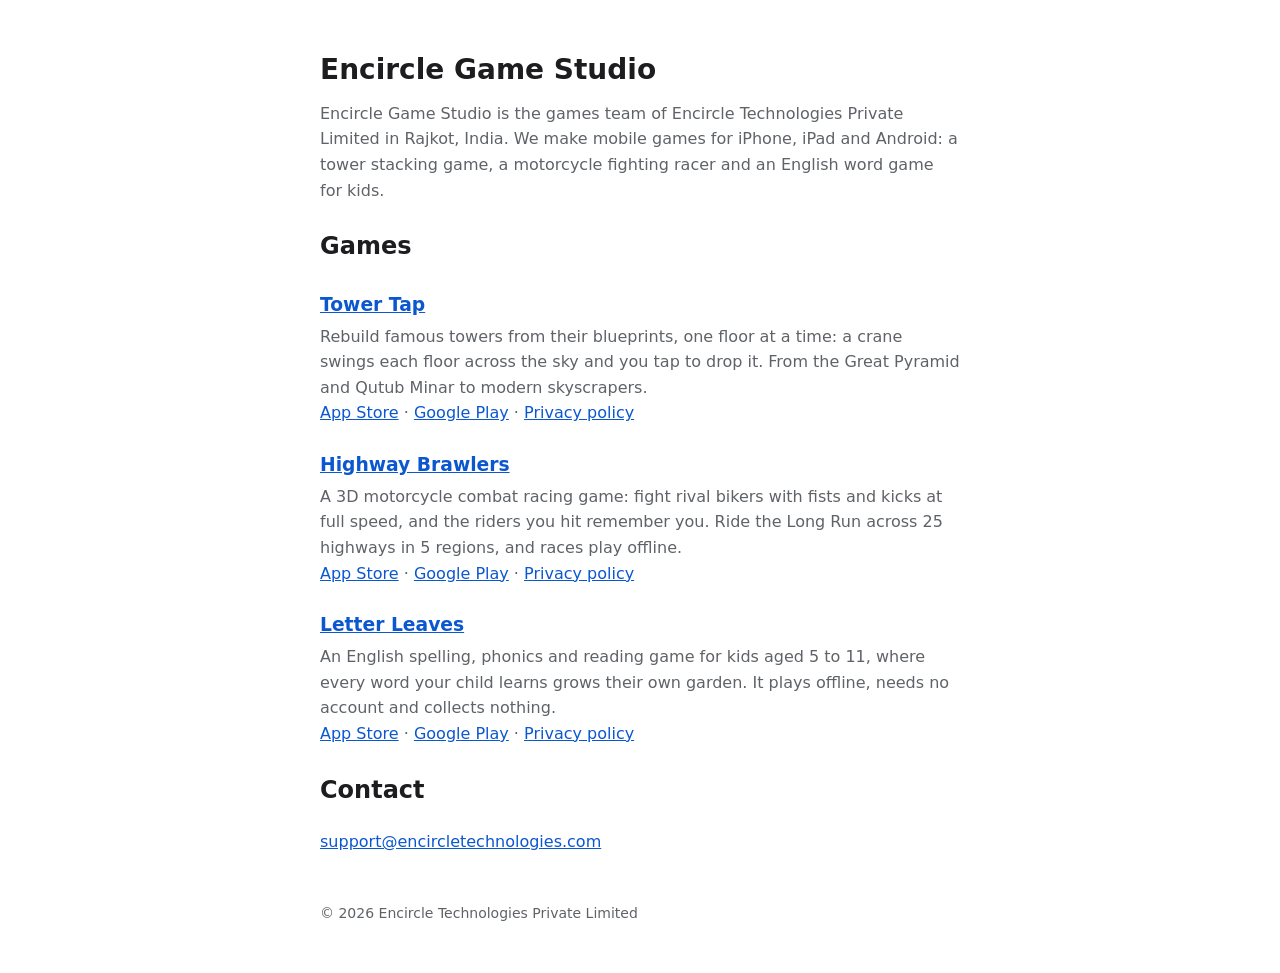
==== index.html @ a99759ad "Home page lists all three games; add robots.txt and sitemap.xml Google listed no pages from this sit" ====
<!doctype html>
<html lang="en">
<head>
<meta charset="utf-8">
<meta name="viewport" content="width=device-width, initial-scale=1">
<title>Encircle Game Studio: Tower Tap, Highway Brawlers</title>
<meta name="description" content="Encircle Technologies, Rajkot, India, makes mobile games for iPhone, iPad and Android: Tower Tap, Highway Brawlers and the kids word game Letter Leaves.">
<link rel="canonical" href="https://encircle-game-studio.github.io/">
<style>
  :root { --bg:#ffffff; --fg:#1d1d1f; --muted:#5f6368; --link:#0b57d0; }
  @media (prefers-color-scheme: dark) { :root { --bg:#121212; --fg:#f1f1f1; --muted:#a0a0a0; --link:#8ab4f8; } }
  body { margin:0; background:var(--bg); color:var(--fg); font:16px/1.6 system-ui,-apple-system,Segoe UI,Roboto,sans-serif; }
  main { max-width:640px; margin:0 auto; padding:48px 16px; }
  h1 { font-size:28px; margin:0 0 8px; }
  h3 { margin:24px 0 4px; }
  p { color:var(--muted); margin:0 0 24px; }
  a { color:var(--link); }
  ul { padding-left:20px; }
  footer { margin-top:48px; font-size:14px; color:var(--muted); }
</style>
</head>
<body>
<main>
  <h1>Encircle Game Studio</h1>
  <p>Encircle Game Studio is the games team of Encircle Technologies Private Limited in Rajkot, India. We make mobile games for iPhone, iPad and Android: a tower stacking game, a motorcycle fighting racer and an English word game for kids.</p>
  <h2>Games</h2>
  <h3><a href="towertap/">Tower Tap</a></h3>
  <p>Rebuild famous towers from their blueprints, one floor at a time: a crane swings each floor across the sky and you tap to drop it. From the Great Pyramid and Qutub Minar to modern skyscrapers.<br>
  <a href="https://apps.apple.com/app/id6822339744">App Store</a> · <a href="https://play.google.com/store/apps/details?id=com.encircletechnologies.towertap">Google Play</a> · <a href="towertap/privacy.html">Privacy policy</a></p>
  <h3><a href="highwaybrawlers/">Highway Brawlers</a></h3>
  <p>A 3D motorcycle combat racing game: fight rival bikers with fists and kicks at full speed, and the riders you hit remember you. Ride the Long Run across 25 highways in 5 regions, and races play offline.<br>
  <a href="https://apps.apple.com/app/id6826563490">App Store</a> · <a href="https://play.google.com/store/apps/details?id=com.encircletechnologies.highwaybrawlers">Google Play</a> · <a href="highwaybrawlers/privacy.html">Privacy policy</a></p>
  <h3><a href="letterleaves/">Letter Leaves</a></h3>
  <p>An English spelling, phonics and reading game for kids aged 5 to 11, where every word your child learns grows their own garden. It plays offline, needs no account and collects nothing.<br>
  <a href="https://apps.apple.com/app/id6826751732">App Store</a> · <a href="https://play.google.com/store/apps/details?id=com.encircletechnologies.letterleaves">Google Play</a> · <a href="letterleaves/privacy.html">Privacy policy</a></p>
  <h2>Contact</h2>
  <p><a href="mailto:support@encircletechnologies.com">support@encircletechnologies.com</a></p>
  <footer>&copy; 2026 Encircle Technologies Private Limited</footer>
</main>
</body>
</html>
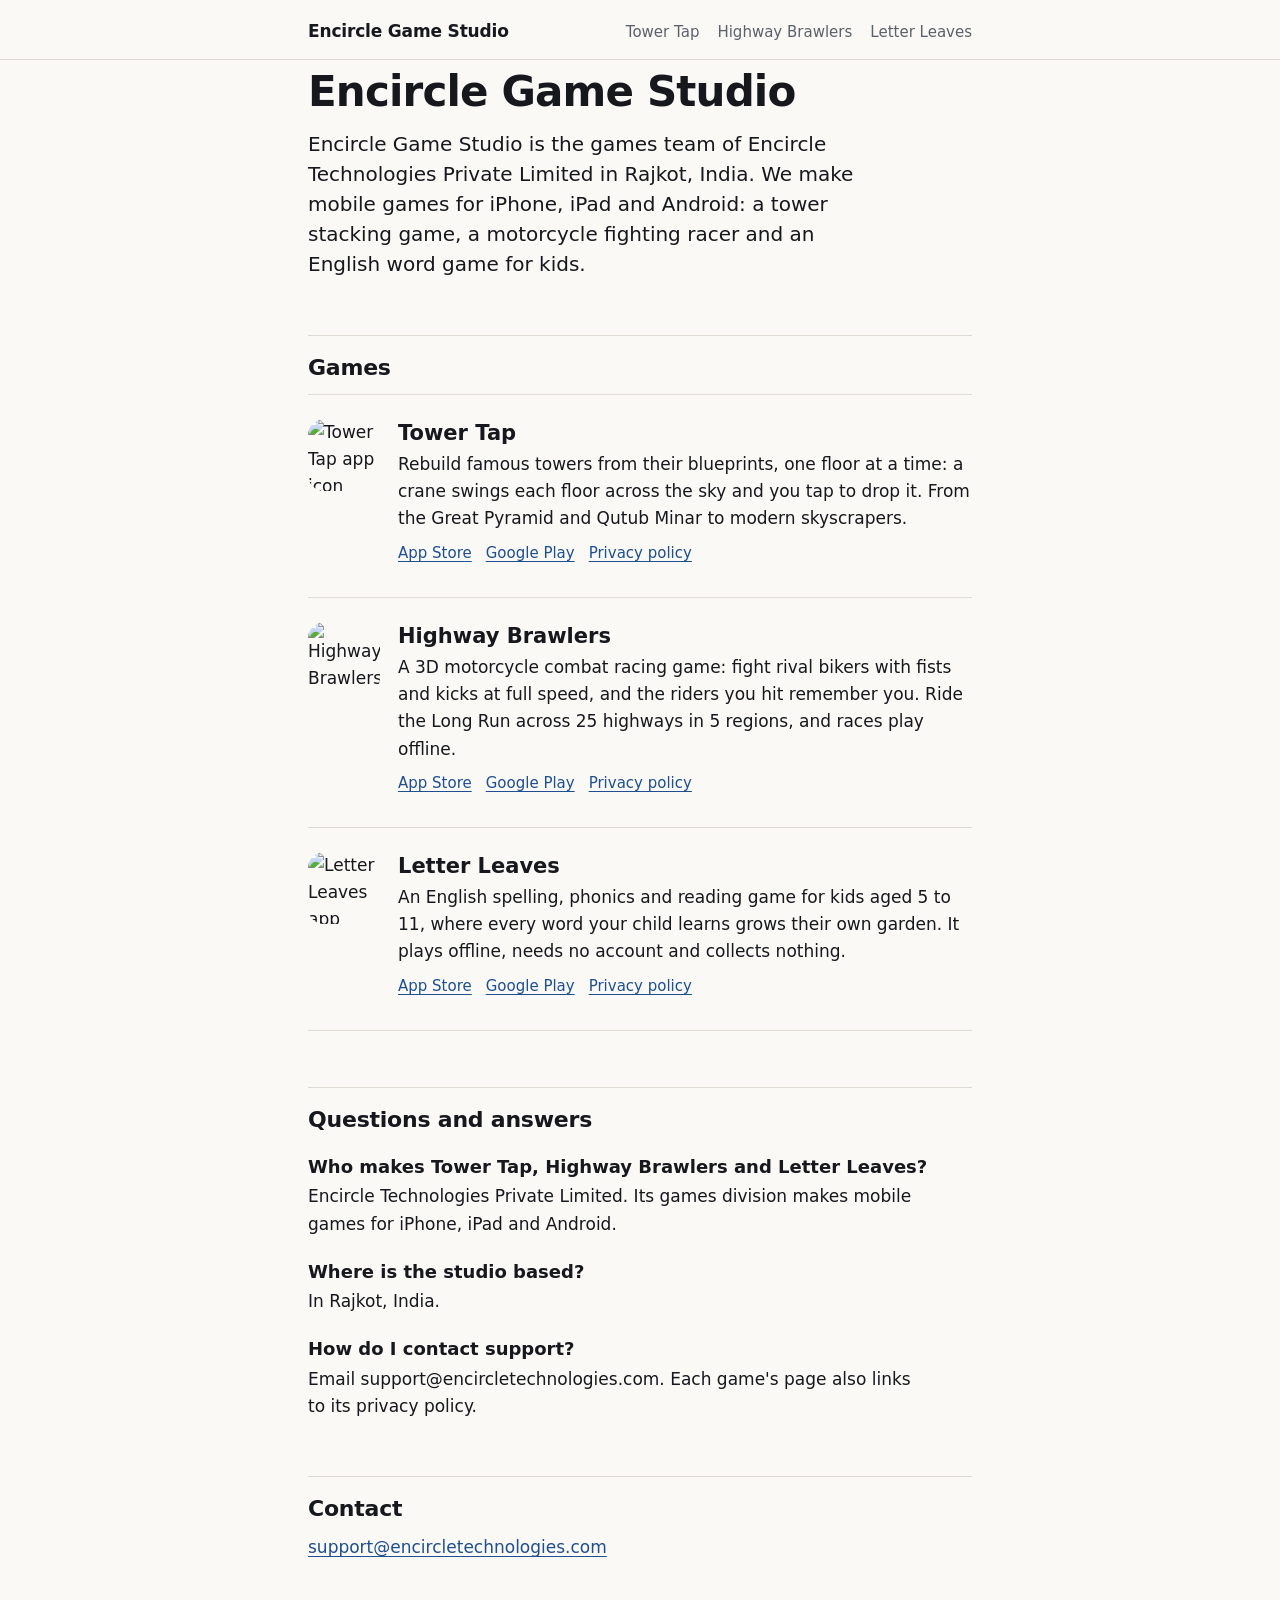
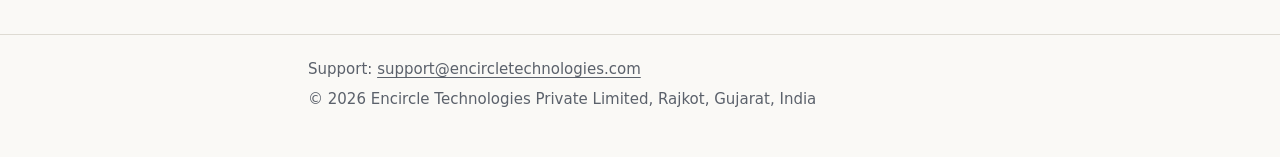
==== commit 2040b4ad: "Redesigned home page, structured data, llms.txt, sitemap lastmod, 404 page Co-Authored-By: Claude Fa" ====
--- a/index.html
+++ b/index.html
@@ -1,41 +1,127 @@
 <!doctype html>
-<html lang="en">
-<head>
-<meta charset="utf-8">
+<html lang="en"><head><meta charset="utf-8">
 <meta name="viewport" content="width=device-width, initial-scale=1">
 <title>Encircle Game Studio: Tower Tap, Highway Brawlers</title>
 <meta name="description" content="Encircle Technologies, Rajkot, India, makes mobile games for iPhone, iPad and Android: Tower Tap, Highway Brawlers and the kids word game Letter Leaves.">
 <link rel="canonical" href="https://encircle-game-studio.github.io/">
-<style>
-  :root { --bg:#ffffff; --fg:#1d1d1f; --muted:#5f6368; --link:#0b57d0; }
-  @media (prefers-color-scheme: dark) { :root { --bg:#121212; --fg:#f1f1f1; --muted:#a0a0a0; --link:#8ab4f8; } }
-  body { margin:0; background:var(--bg); color:var(--fg); font:16px/1.6 system-ui,-apple-system,Segoe UI,Roboto,sans-serif; }
-  main { max-width:640px; margin:0 auto; padding:48px 16px; }
-  h1 { font-size:28px; margin:0 0 8px; }
-  h3 { margin:24px 0 4px; }
-  p { color:var(--muted); margin:0 0 24px; }
-  a { color:var(--link); }
-  ul { padding-left:20px; }
-  footer { margin-top:48px; font-size:14px; color:var(--muted); }
-</style>
+<link rel="stylesheet" href="/site.css">
+<meta property="og:type" content="website">
+<meta property="og:site_name" content="Encircle Game Studio">
+<meta property="og:title" content="Encircle Game Studio: Tower Tap, Highway Brawlers">
+<meta property="og:description" content="Encircle Technologies, Rajkot, India, makes mobile games for iPhone, iPad and Android: Tower Tap, Highway Brawlers and the kids word game Letter Leaves.">
+<meta property="og:url" content="https://encircle-game-studio.github.io/">
+<meta name="twitter:card" content="summary">
+<link rel="icon" href="/towertap/icon.png">
+<script type="application/ld+json">
+{
+ "@context": "https://schema.org",
+ "@graph": [
+  {
+   "@type": "Organization",
+   "@id": "https://encircle-game-studio.github.io/#org",
+   "name": "Encircle Technologies Private Limited",
+   "alternateName": "Encircle Game Studio",
+   "url": "https://encircle-game-studio.github.io/",
+   "email": "support@encircletechnologies.com",
+   "address": {
+    "@type": "PostalAddress",
+    "addressLocality": "Rajkot",
+    "addressRegion": "Gujarat",
+    "addressCountry": "IN"
+   }
+  },
+  {
+   "@type": "WebSite",
+   "@id": "https://encircle-game-studio.github.io/#site",
+   "url": "https://encircle-game-studio.github.io/",
+   "name": "Encircle Game Studio",
+   "publisher": {
+    "@id": "https://encircle-game-studio.github.io/#org"
+   },
+   "inLanguage": "en"
+  },
+  {
+   "@type": "ItemList",
+   "name": "Games by Encircle Game Studio",
+   "itemListElement": [
+    {
+     "@type": "ListItem",
+     "position": 1,
+     "url": "https://encircle-game-studio.github.io/towertap/",
+     "name": "Tower Tap"
+    },
+    {
+     "@type": "ListItem",
+     "position": 2,
+     "url": "https://encircle-game-studio.github.io/highwaybrawlers/",
+     "name": "Highway Brawlers"
+    },
+    {
+     "@type": "ListItem",
+     "position": 3,
+     "url": "https://encircle-game-studio.github.io/letterleaves/",
+     "name": "Letter Leaves"
+    }
+   ]
+  },
+  {
+   "@type": "FAQPage",
+   "mainEntity": [
+    {
+     "@type": "Question",
+     "name": "Who makes Tower Tap, Highway Brawlers and Letter Leaves?",
+     "acceptedAnswer": {
+      "@type": "Answer",
+      "text": "Encircle Technologies Private Limited. Its games division makes mobile games for iPhone, iPad and Android."
+     }
+    },
+    {
+     "@type": "Question",
+     "name": "Where is the studio based?",
+     "acceptedAnswer": {
+      "@type": "Answer",
+      "text": "In Rajkot, India."
+     }
+    },
+    {
+     "@type": "Question",
+     "name": "How do I contact support?",
+     "acceptedAnswer": {
+      "@type": "Answer",
+      "text": "Email support@encircletechnologies.com. Each game's page also links to its privacy policy."
+     }
+    }
+   ]
+  }
+ ]
+}
+</script>
 </head>
-<body>
-<main>
-  <h1>Encircle Game Studio</h1>
-  <p>Encircle Game Studio is the games team of Encircle Technologies Private Limited in Rajkot, India. We make mobile games for iPhone, iPad and Android: a tower stacking game, a motorcycle fighting racer and an English word game for kids.</p>
-  <h2>Games</h2>
-  <h3><a href="towertap/">Tower Tap</a></h3>
-  <p>Rebuild famous towers from their blueprints, one floor at a time: a crane swings each floor across the sky and you tap to drop it. From the Great Pyramid and Qutub Minar to modern skyscrapers.<br>
-  <a href="https://apps.apple.com/app/id6822339744">App Store</a> · <a href="https://play.google.com/store/apps/details?id=com.encircletechnologies.towertap">Google Play</a> · <a href="towertap/privacy.html">Privacy policy</a></p>
-  <h3><a href="highwaybrawlers/">Highway Brawlers</a></h3>
-  <p>A 3D motorcycle combat racing game: fight rival bikers with fists and kicks at full speed, and the riders you hit remember you. Ride the Long Run across 25 highways in 5 regions, and races play offline.<br>
-  <a href="https://apps.apple.com/app/id6826563490">App Store</a> · <a href="https://play.google.com/store/apps/details?id=com.encircletechnologies.highwaybrawlers">Google Play</a> · <a href="highwaybrawlers/privacy.html">Privacy policy</a></p>
-  <h3><a href="letterleaves/">Letter Leaves</a></h3>
-  <p>An English spelling, phonics and reading game for kids aged 5 to 11, where every word your child learns grows their own garden. It plays offline, needs no account and collects nothing.<br>
-  <a href="https://apps.apple.com/app/id6826751732">App Store</a> · <a href="https://play.google.com/store/apps/details?id=com.encircletechnologies.letterleaves">Google Play</a> · <a href="letterleaves/privacy.html">Privacy policy</a></p>
-  <h2>Contact</h2>
-  <p><a href="mailto:support@encircletechnologies.com">support@encircletechnologies.com</a></p>
-  <footer>&copy; 2026 Encircle Technologies Private Limited</footer>
+<body class="home">
+<a class="skip" href="#main">Skip to content</a>
+<header class="site-head"><div class="wrap"><a class="brand" href="/">Encircle Game Studio</a><nav aria-label="Games"><a href="/towertap/">Tower Tap</a><a href="/highwaybrawlers/">Highway Brawlers</a><a href="/letterleaves/">Letter Leaves</a></nav></div></header>
+<main id="main" class="wrap">
+<h1>Encircle Game Studio</h1>
+<p class="lead">Encircle Game Studio is the games team of Encircle Technologies Private Limited in Rajkot, India. We make mobile games for iPhone, iPad and Android: a tower stacking game, a motorcycle fighting racer and an English word game for kids.</p>
+<h2>Games</h2>
+<ul class="games">
+<li class="game"><img class="icon" src="/towertap/icon.png" width="72" height="72" alt="Tower Tap app icon"><div><h3><a href="/towertap/">Tower Tap</a></h3><p>Rebuild famous towers from their blueprints, one floor at a time: a crane swings each floor across the sky and you tap to drop it. From the Great Pyramid and Qutub Minar to modern skyscrapers.</p><p class="links"><a href="https://apps.apple.com/app/id6822339744">App Store</a><a href="https://play.google.com/store/apps/details?id=com.encircletechnologies.towertap">Google Play</a><a href="/towertap/privacy.html">Privacy policy</a></p></div></li>
+<li class="game"><img class="icon" src="/highwaybrawlers/icon.png" width="72" height="72" alt="Highway Brawlers app icon"><div><h3><a href="/highwaybrawlers/">Highway Brawlers</a></h3><p>A 3D motorcycle combat racing game: fight rival bikers with fists and kicks at full speed, and the riders you hit remember you. Ride the Long Run across 25 highways in 5 regions, and races play offline.</p><p class="links"><a href="https://apps.apple.com/app/id6826563490">App Store</a><a href="https://play.google.com/store/apps/details?id=com.encircletechnologies.highwaybrawlers">Google Play</a><a href="/highwaybrawlers/privacy.html">Privacy policy</a></p></div></li>
+<li class="game"><img class="icon" src="/letterleaves/icon.png" width="72" height="72" alt="Letter Leaves app icon"><div><h3><a href="/letterleaves/">Letter Leaves</a></h3><p>An English spelling, phonics and reading game for kids aged 5 to 11, where every word your child learns grows their own garden. It plays offline, needs no account and collects nothing.</p><p class="links"><a href="https://apps.apple.com/app/id6826751732">App Store</a><a href="https://play.google.com/store/apps/details?id=com.encircletechnologies.letterleaves">Google Play</a><a href="/letterleaves/privacy.html">Privacy policy</a></p></div></li>
+</ul>
+<section class="faq" aria-labelledby="faq"><h2 id="faq">Questions and answers</h2>
+<h3>Who makes Tower Tap, Highway Brawlers and Letter Leaves?</h3>
+<p>Encircle Technologies Private Limited. Its games division makes mobile games for iPhone, iPad and Android.</p>
+<h3>Where is the studio based?</h3>
+<p>In Rajkot, India.</p>
+<h3>How do I contact support?</h3>
+<p>Email support@encircletechnologies.com. Each game&#x27;s page also links to its privacy policy.</p>
+</section>
+<h2>Contact</h2>
+<p><a href="mailto:support@encircletechnologies.com">support@encircletechnologies.com</a></p>
 </main>
-</body>
-</html>
+<footer class="site-foot"><div class="wrap">
+<p>Support: <a href="mailto:support@encircletechnologies.com">support@encircletechnologies.com</a></p>
+<p>&copy; 2026 Encircle Technologies Private Limited, Rajkot, Gujarat, India</p>
+</div></footer>
+</body></html>
--- a/site.css
+++ b/site.css
@@ -0,0 +1,111 @@
+/* Encircle Game Studio: one stylesheet for every page on encircle-game-studio.github.io.
+   Game pages live in their own repos and link this file as /site.css. */
+:root {
+  --paper: #faf9f6; --ink: #16181d; --muted: #5b616b; --rule: #dedbd3; --panel: #f1efe9;
+  --accent: #1d4f91; --on-accent: #ffffff;
+  color-scheme: light dark;
+}
+.g-towertap { --accent: #0d5c8c; }
+.g-highwaybrawlers { --accent: #a63c0c; }
+.g-letterleaves { --accent: #1f6a30; }
+@media (prefers-color-scheme: dark) {
+  :root { --paper: #121316; --ink: #ecebe7; --muted: #a2a6ad; --rule: #2c2f36; --panel: #1a1c21; --accent: #8ab4f8; --on-accent: #10131a; }
+  .g-towertap { --accent: #6fb8e6; }
+  .g-highwaybrawlers { --accent: #f08a55; }
+  .g-letterleaves { --accent: #7fcf8f; }
+}
+* { box-sizing: border-box; }
+html { -webkit-text-size-adjust: 100%; }
+body {
+  margin: 0; background: var(--paper); color: var(--ink);
+  font: 17px/1.6 system-ui, -apple-system, "Segoe UI", Roboto, "Noto Sans", "Noto Sans Devanagari", sans-serif;
+}
+.wrap { max-width: 44rem; margin: 0 auto; padding: 0 20px; }
+a { color: var(--accent); text-underline-offset: 3px; }
+a:hover { text-decoration-thickness: 2px; }
+:focus-visible { outline: 3px solid var(--accent); outline-offset: 2px; border-radius: 2px; }
+.skip { position: absolute; left: -999px; }
+.skip:focus { left: 12px; top: 12px; background: var(--paper); padding: 8px 12px; z-index: 2; }
+
+/* header and footer */
+.site-head { border-bottom: 1px solid var(--rule); }
+.site-head .wrap { display: flex; flex-wrap: wrap; align-items: baseline; justify-content: space-between; gap: 4px 20px; padding-top: 18px; padding-bottom: 14px; }
+.brand { font-weight: 700; letter-spacing: -0.01em; color: var(--ink); text-decoration: none; }
+.site-head nav a { color: var(--muted); text-decoration: none; margin-left: 18px; font-size: 15px; }
+.site-head nav a:first-child { margin-left: 0; }
+.site-head nav a:hover, .site-head nav a[aria-current] { color: var(--ink); text-decoration: underline; }
+.site-foot { border-top: 1px solid var(--rule); margin-top: 72px; color: var(--muted); font-size: 15px; }
+.site-foot .wrap { padding-top: 22px; padding-bottom: 40px; }
+.site-foot p { margin: 0 0 6px; }
+.site-foot a { color: inherit; }
+
+/* type */
+main { padding-top: 44px; }
+h1 { font-size: clamp(30px, 6vw, 42px); line-height: 1.12; letter-spacing: -0.02em; margin: 0 0 14px; font-weight: 700; }
+h2 { font-size: 22px; line-height: 1.25; letter-spacing: -0.01em; margin: 56px 0 12px; padding-top: 18px; border-top: 1px solid var(--rule); }
+h3 { font-size: 18px; line-height: 1.35; margin: 26px 0 4px; }
+p, ul, ol, dl, table { margin: 0 0 16px; }
+ul, ol { padding-left: 22px; }
+li { margin-bottom: 6px; }
+.lead { font-size: 20px; line-height: 1.5; color: var(--ink); max-width: 36rem; }
+.muted, small { color: var(--muted); }
+.kicker { font-size: 14px; letter-spacing: 0.08em; text-transform: uppercase; color: var(--muted); margin: 0 0 10px; }
+
+/* game hero */
+.hero { display: grid; grid-template-columns: 96px 1fr; gap: 20px; align-items: start; }
+.hero img.icon, .game img.icon { border-radius: 22.5%; display: block; }
+.hero h1 { margin-top: 4px; }
+@media (max-width: 480px) { .hero { grid-template-columns: 1fr; } }
+.shot { display: block; width: 100%; height: auto; border-radius: 10px; border: 1px solid var(--rule); margin: 28px 0 0; }
+
+/* store buttons */
+.stores { display: flex; flex-wrap: wrap; gap: 10px; margin: 22px 0 8px; padding: 0; list-style: none; }
+.stores li { margin: 0; }
+.btn, a.b {
+  display: inline-block; padding: 11px 18px; border-radius: 8px; font-weight: 650; text-decoration: none;
+  background: var(--accent); color: var(--on-accent); border: 2px solid var(--accent);
+}
+.btn.alt, a.b.g, a.b.c { background: transparent; color: var(--accent); }
+.btn:hover, a.b:hover { filter: brightness(1.08); }
+
+/* facts */
+.facts { display: grid; grid-template-columns: 9.5rem 1fr; gap: 0; border-top: 1px solid var(--rule); }
+.facts dt, .facts dd { margin: 0; padding: 9px 0; border-bottom: 1px solid var(--rule); }
+.facts dt { color: var(--muted); }
+@media (max-width: 480px) { .facts { grid-template-columns: 1fr; } .facts dt { border-bottom: 0; padding-bottom: 0; } .facts dd { padding-top: 2px; } }
+
+/* home: game list */
+.games { list-style: none; padding: 0; margin: 0; }
+.game { display: grid; grid-template-columns: 72px 1fr; gap: 18px; padding: 24px 0; border-bottom: 1px solid var(--rule); margin: 0; }
+.game:first-child { border-top: 1px solid var(--rule); }
+.game h3 { margin: 0 0 4px; font-size: 21px; }
+.game h3 a { color: var(--ink); text-decoration: none; }
+.game h3 a:hover { text-decoration: underline; }
+.game p { margin: 0 0 8px; }
+.links { font-size: 15px; }
+.links a { margin-right: 14px; white-space: nowrap; }
+
+/* faq */
+.faq h3 { margin-top: 22px; }
+.faq p { max-width: 38rem; }
+
+/* legal and help pages */
+table { border-collapse: collapse; width: 100%; font-size: 15px; display: block; overflow-x: auto; }
+td, th { border: 1px solid var(--rule); padding: 7px 9px; text-align: left; vertical-align: top; }
+th { background: var(--panel); }
+.lang { font-size: 15px; color: var(--muted); }
+.doc h1 { font-size: clamp(26px, 5vw, 34px); }
+.doc h2 { font-size: 20px; margin-top: 36px; }
+
+/* store redirect pages (get.html) */
+.get main { text-align: center; }
+.get img { border-radius: 22.5%; }
+.get a.b { display: block; max-width: 320px; margin: 12px auto; }
+
+/* game pages: screenshot strip (scrolls sideways on small screens) */
+.gallery { list-style: none; margin: 0 -20px; padding: 4px 20px 14px; display: flex; gap: 12px; overflow-x: auto; scroll-snap-type: x mandatory; }
+.gallery li { margin: 0; flex: 0 0 auto; scroll-snap-align: start; }
+.gallery img { display: block; height: 420px; width: auto; border-radius: 10px; border: 1px solid var(--rule); }
+.gallery.wide img { height: auto; width: min(78vw, 560px); }
+@media (max-width: 480px) { .gallery img { height: 340px; } }
+.home h1 { margin-top: 8px; }
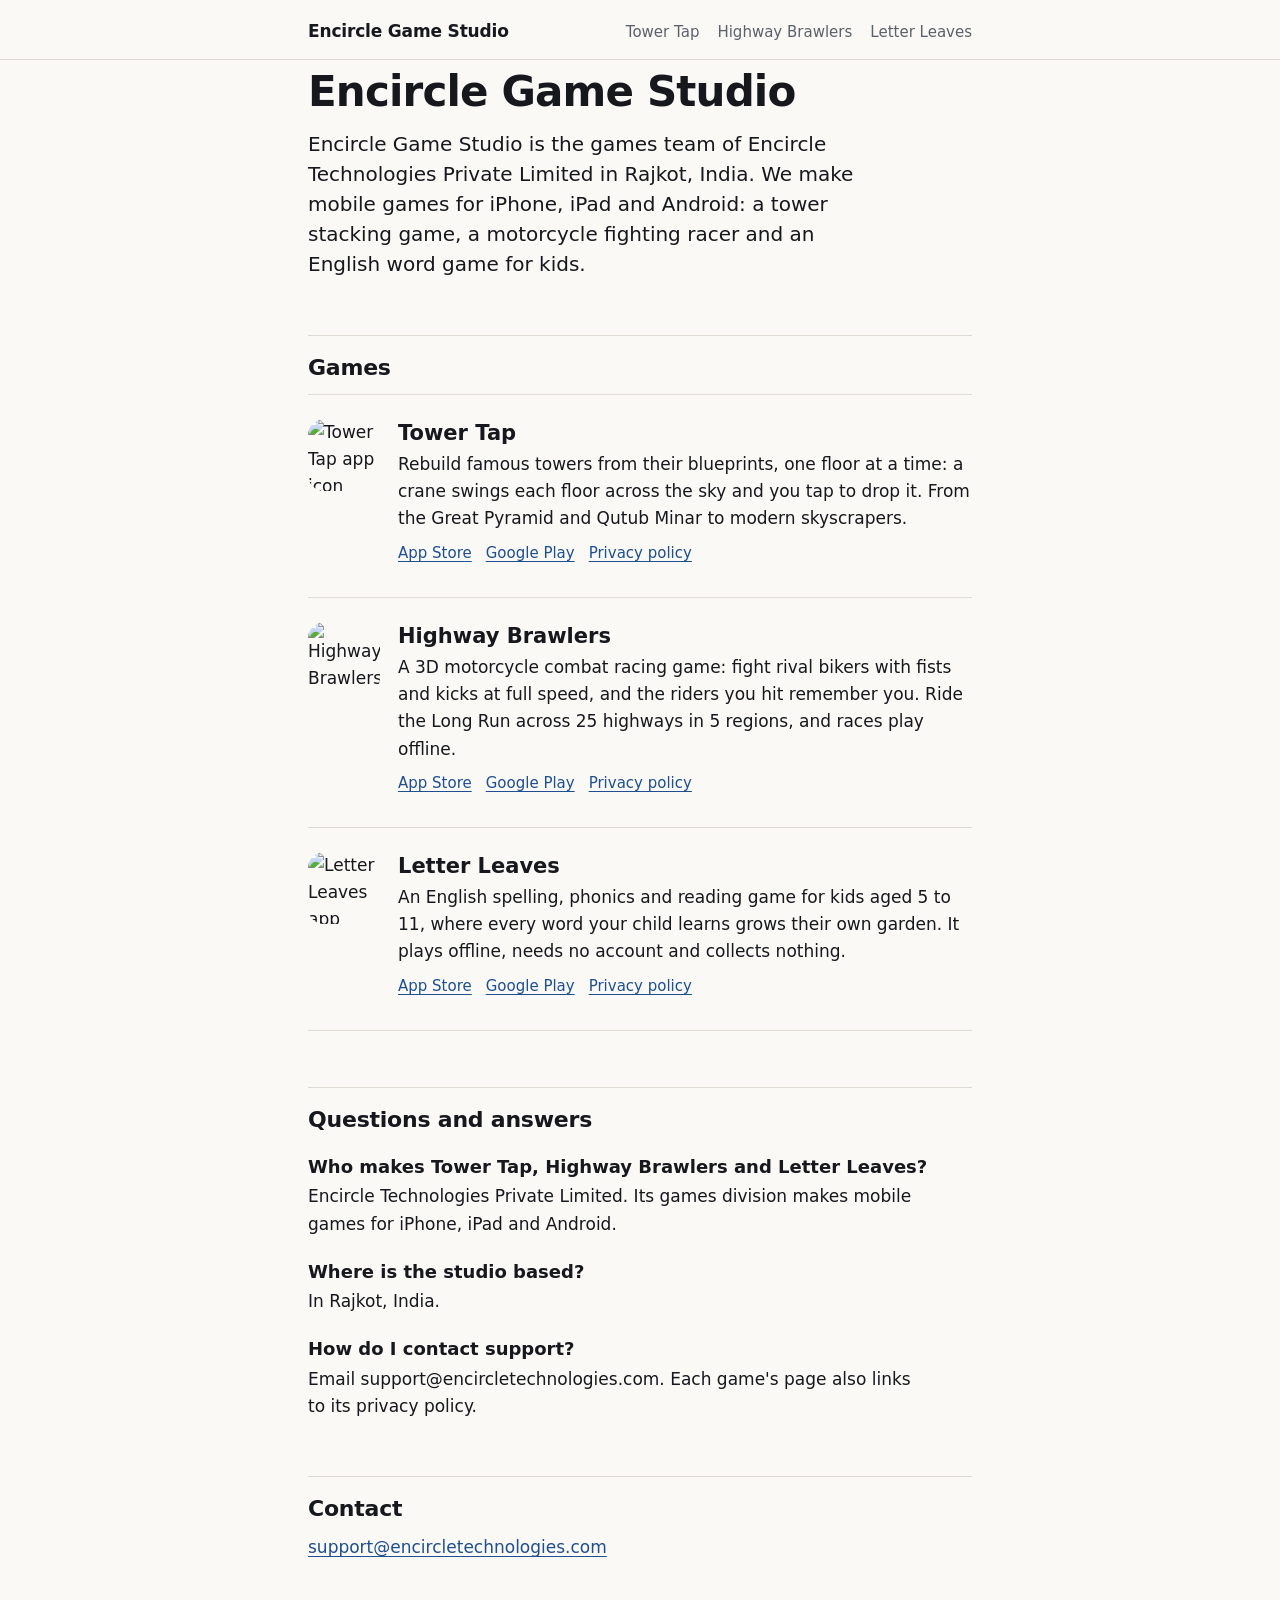
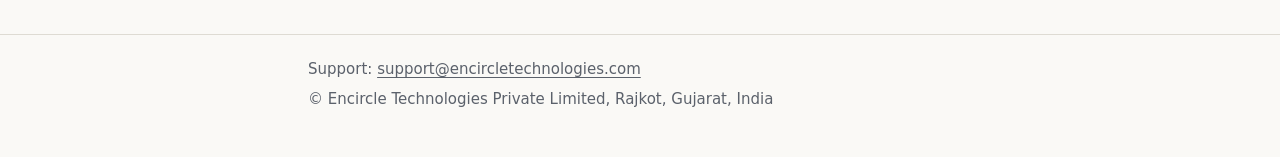
==== commit 2644b45a: "Site audit fixes: readable tables, sitemap from files with lastmod and Hindi pages, games.json, no f" ====
--- a/index.html
+++ b/index.html
@@ -122,6 +122,6 @@
 </main>
 <footer class="site-foot"><div class="wrap">
 <p>Support: <a href="mailto:support@encircletechnologies.com">support@encircletechnologies.com</a></p>
-<p>&copy; 2026 Encircle Technologies Private Limited, Rajkot, Gujarat, India</p>
+<p>&copy; Encircle Technologies Private Limited, Rajkot, Gujarat, India</p>
 </div></footer>
 </body></html>
--- a/site.css
+++ b/site.css
@@ -90,8 +90,9 @@
 .faq p { max-width: 38rem; }
 
 /* legal and help pages */
-table { border-collapse: collapse; width: 100%; font-size: 15px; display: block; overflow-x: auto; }
-td, th { border: 1px solid var(--rule); padding: 7px 9px; text-align: left; vertical-align: top; }
+table { border-collapse: collapse; width: 100%; font-size: 15px; }
+td, th { border: 1px solid var(--rule); padding: 7px 9px; text-align: left; vertical-align: top; overflow-wrap: break-word; hyphens: auto; }
+@media (max-width: 480px) { table { font-size: 14px; } td, th { padding: 6px; } }
 th { background: var(--panel); }
 .lang { font-size: 15px; color: var(--muted); }
 .doc h1 { font-size: clamp(26px, 5vw, 34px); }
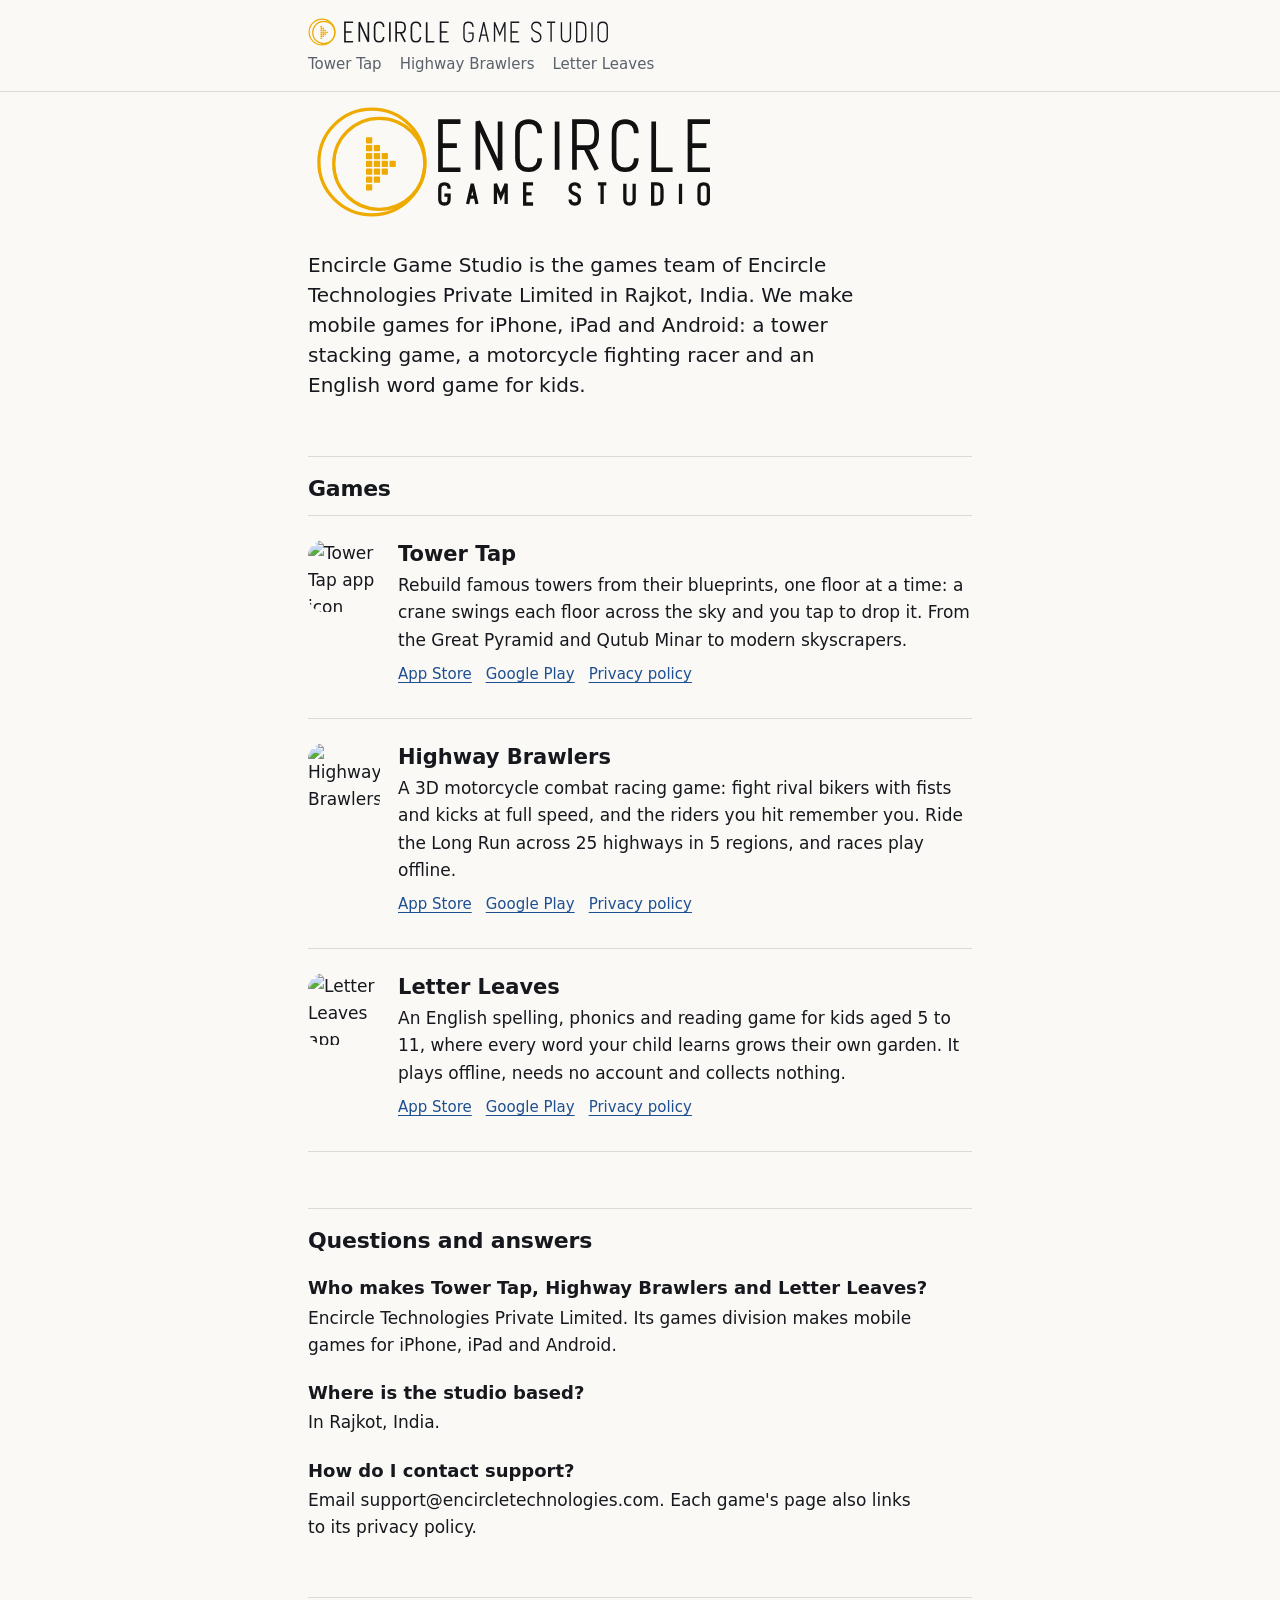
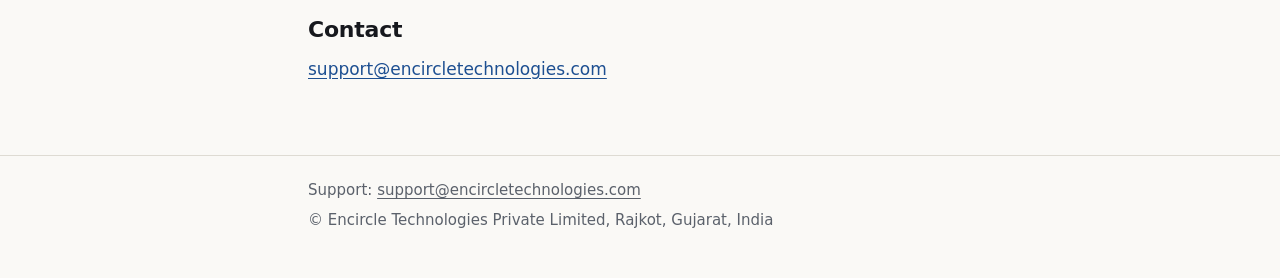
==== commit 19400330: "Studio logo (pixel play), one-line header logo, favicons, home share image, new home title and descr" ====
--- a/index.html
+++ b/index.html
@@ -1,17 +1,25 @@
 <!doctype html>
 <html lang="en"><head><meta charset="utf-8">
 <meta name="viewport" content="width=device-width, initial-scale=1">
-<title>Encircle Game Studio: Tower Tap, Highway Brawlers</title>
-<meta name="description" content="Encircle Technologies, Rajkot, India, makes mobile games for iPhone, iPad and Android: Tower Tap, Highway Brawlers and the kids word game Letter Leaves.">
+<title>Tower Tap, Highway Brawlers, Letter Leaves by Encircle</title>
+<meta name="description" content="Mobile games for iPhone, iPad and Android: stack famous towers in Tower Tap, fight rival bikers in Highway Brawlers, help kids spell with Letter Leaves.">
 <link rel="canonical" href="https://encircle-game-studio.github.io/">
 <link rel="stylesheet" href="/site.css">
 <meta property="og:type" content="website">
 <meta property="og:site_name" content="Encircle Game Studio">
-<meta property="og:title" content="Encircle Game Studio: Tower Tap, Highway Brawlers">
-<meta property="og:description" content="Encircle Technologies, Rajkot, India, makes mobile games for iPhone, iPad and Android: Tower Tap, Highway Brawlers and the kids word game Letter Leaves.">
+<meta property="og:title" content="Tower Tap, Highway Brawlers, Letter Leaves by Encircle">
+<meta property="og:description" content="Mobile games for iPhone, iPad and Android: stack famous towers in Tower Tap, fight rival bikers in Highway Brawlers, help kids spell with Letter Leaves.">
 <meta property="og:url" content="https://encircle-game-studio.github.io/">
-<meta name="twitter:card" content="summary">
-<link rel="icon" href="/towertap/icon.png">
+<meta name="twitter:card" content="summary_large_image">
+<meta property="og:image" content="https://encircle-game-studio.github.io/share.jpg?v=2">
+<meta property="og:image:type" content="image/jpeg">
+<meta property="og:image:width" content="1200">
+<meta property="og:image:height" content="630">
+<meta property="og:image:alt" content="Encircle Game Studio logo with the line Games for iPhone, iPad and Android, above the three game icons.">
+<meta name="twitter:image:alt" content="Encircle Game Studio logo with the line Games for iPhone, iPad and Android, above the three game icons.">
+<link rel="icon" href="/favicon.svg" type="image/svg+xml">
+<link rel="icon" href="/favicon-32.png" sizes="32x32">
+<link rel="apple-touch-icon" href="/apple-touch-icon.png">
 <script type="application/ld+json">
 {
  "@context": "https://schema.org",
@@ -23,6 +31,7 @@
    "alternateName": "Encircle Game Studio",
    "url": "https://encircle-game-studio.github.io/",
    "email": "support@encircletechnologies.com",
+   "logo": "https://encircle-game-studio.github.io/logo-512.png",
    "address": {
     "@type": "PostalAddress",
     "addressLocality": "Rajkot",
@@ -99,9 +108,9 @@
 </head>
 <body class="home">
 <a class="skip" href="#main">Skip to content</a>
-<header class="site-head"><div class="wrap"><a class="brand" href="/">Encircle Game Studio</a><nav aria-label="Games"><a href="/towertap/">Tower Tap</a><a href="/highwaybrawlers/">Highway Brawlers</a><a href="/letterleaves/">Letter Leaves</a></nav></div></header>
+<header class="site-head"><div class="wrap"><a class="brand" href="/"><svg role="img" aria-label="Encircle Game Studio" class="logo-line" viewBox="0 0 614.3 57.2"><g fill="none" stroke="#EFAA00" stroke-width="2.4"><circle cx="28.6" cy="28.6" r="26.400000000000002"/><circle cx="32.30" cy="29.52" r="22.70"/></g><rect x="25.66" y="16.24" width="3.12" height="3.12" rx="0.37" fill="#EFAA00"/><rect x="25.66" y="20.15" width="3.12" height="3.12" rx="0.37" fill="#EFAA00"/><rect x="25.66" y="24.06" width="3.12" height="3.12" rx="0.37" fill="#EFAA00"/><rect x="25.66" y="27.97" width="3.12" height="3.12" rx="0.37" fill="#EFAA00"/><rect x="25.66" y="31.87" width="3.12" height="3.12" rx="0.37" fill="#EFAA00"/><rect x="25.66" y="35.78" width="3.12" height="3.12" rx="0.37" fill="#EFAA00"/><rect x="25.66" y="39.69" width="3.12" height="3.12" rx="0.37" fill="#EFAA00"/><rect x="29.56" y="20.15" width="3.12" height="3.12" rx="0.37" fill="#EFAA00"/><rect x="29.56" y="24.06" width="3.12" height="3.12" rx="0.37" fill="#EFAA00"/><rect x="29.56" y="27.97" width="3.12" height="3.12" rx="0.37" fill="#EFAA00"/><rect x="29.56" y="31.87" width="3.12" height="3.12" rx="0.37" fill="#EFAA00"/><rect x="29.56" y="35.78" width="3.12" height="3.12" rx="0.37" fill="#EFAA00"/><rect x="33.47" y="24.06" width="3.12" height="3.12" rx="0.37" fill="#EFAA00"/><rect x="33.47" y="27.97" width="3.12" height="3.12" rx="0.37" fill="#EFAA00"/><rect x="33.47" y="31.87" width="3.12" height="3.12" rx="0.37" fill="#EFAA00"/><rect x="37.38" y="27.97" width="3.12" height="3.12" rx="0.37" fill="#EFAA00"/><g fill="none" stroke="currentColor"><path transform="translate(75.50 8.60) scale(0.4000)" stroke-width="8.500" d="M41.4,0 H0 V100 H41.4 M0,50 H33.94799999999999"/><path transform="translate(104.86 8.60) scale(0.4000)" stroke-width="8.500" d="M0,100 V0 L46,100 V0"/><path transform="translate(136.06 8.60) scale(0.4000)" stroke-width="8.500" d="M46,24 C46,8 36.800000000000004,0 23.0,0 C9.200000000000001,0 0,8 0,24 V76 C0,92 9.200000000000001,100 23.0,100 C36.800000000000004,100 46,92 46,76"/><path transform="translate(167.26 8.60) scale(0.4000)" stroke-width="8.500" d="M0,0 V100"/><path transform="translate(180.06 8.60) scale(0.4000)" stroke-width="8.500" d="M0,100 V0 H25.3 C41.4,0 46,8 46,27 C46,46 41.4,54 25.3,54 H0 M23.0,54 L46,100"/><path transform="translate(211.26 8.60) scale(0.4000)" stroke-width="8.500" d="M46,24 C46,8 36.800000000000004,0 23.0,0 C9.200000000000001,0 0,8 0,24 V76 C0,92 9.200000000000001,100 23.0,100 C36.800000000000004,100 46,92 46,76"/><path transform="translate(242.46 8.60) scale(0.4000)" stroke-width="8.500" d="M0,0 V100 H39.1"/><path transform="translate(270.90 8.60) scale(0.4000)" stroke-width="8.500" d="M41.4,0 H0 V100 H41.4 M0,50 H33.94799999999999"/><path transform="translate(318.66 8.60) scale(0.4000)" stroke-width="7.000" d="M46,24 C46,8 36.800000000000004,0 23.0,0 C9.200000000000001,0 0,8 0,24 V76 C0,92 9.200000000000001,100 23.0,100 C36.800000000000004,100 46,92 46,76 V56 H23.0"/><path transform="translate(349.86 8.60) scale(0.4000)" stroke-width="7.000" d="M0,100 L23.0,0 L46,100 M7.82,66 H38.18"/><path transform="translate(381.06 8.60) scale(0.4000)" stroke-width="7.000" d="M0,100 V0 L26.45,64 L52.9,0 V100"/><path transform="translate(415.02 8.60) scale(0.4000)" stroke-width="7.000" d="M41.4,0 H0 V100 H41.4 M0,50 H33.94799999999999"/><path transform="translate(457.18 8.60) scale(0.4000)" stroke-width="7.000" d="M46,22 C46,7 36.800000000000004,0 23.0,0 C9.200000000000001,0 0,8 0,25 C0,42 11.5,46 23.0,50 C35.88,54 46,60 46,76 C46,93 36.800000000000004,100 23.0,100 C9.200000000000001,100 0,93 0,78"/><path transform="translate(488.38 8.60) scale(0.4000)" stroke-width="7.000" d="M0,0 H41.4 M20.7,0 V100"/><path transform="translate(517.74 8.60) scale(0.4000)" stroke-width="7.000" d="M0,0 V76 C0,92 9.200000000000001,100 23.0,100 C36.800000000000004,100 46,92 46,76 V0"/><path transform="translate(548.94 8.60) scale(0.4000)" stroke-width="7.000" d="M0,0 H20.7 C39.1,0 46,10 46,28 V72 C46,90 39.1,100 20.7,100 H0 Z"/><path transform="translate(580.14 8.60) scale(0.4000)" stroke-width="7.000" d="M0,0 V100"/><path transform="translate(592.94 8.60) scale(0.4000)" stroke-width="7.000" d="M46,24 C46,8 36.800000000000004,0 23.0,0 C9.200000000000001,0 0,8 0,24 V76 C0,92 9.200000000000001,100 23.0,100 C36.800000000000004,100 46,92 46,76 Z"/></g></svg></a><nav aria-label="Games"><a href="/towertap/">Tower Tap</a><a href="/highwaybrawlers/">Highway Brawlers</a><a href="/letterleaves/">Letter Leaves</a></nav></div></header>
 <main id="main" class="wrap">
-<h1>Encircle Game Studio</h1>
+<h1 class="logo"><picture><source srcset="/logo-dark.svg" media="(prefers-color-scheme: dark)"><img src="/logo-light.svg" width="539" height="180" alt="Encircle Game Studio"></picture></h1>
 <p class="lead">Encircle Game Studio is the games team of Encircle Technologies Private Limited in Rajkot, India. We make mobile games for iPhone, iPad and Android: a tower stacking game, a motorcycle fighting racer and an English word game for kids.</p>
 <h2>Games</h2>
 <ul class="games">
--- a/site.css
+++ b/site.css
@@ -29,7 +29,7 @@
 
 /* header and footer */
 .site-head { border-bottom: 1px solid var(--rule); }
-.site-head .wrap { display: flex; flex-wrap: wrap; align-items: baseline; justify-content: space-between; gap: 4px 20px; padding-top: 18px; padding-bottom: 14px; }
+.site-head .wrap { display: flex; flex-wrap: wrap; align-items: center; justify-content: space-between; gap: 4px 20px; padding-top: 18px; padding-bottom: 14px; }
 .brand { font-weight: 700; letter-spacing: -0.01em; color: var(--ink); text-decoration: none; }
 .site-head nav a { color: var(--muted); text-decoration: none; margin-left: 18px; font-size: 15px; }
 .site-head nav a:first-child { margin-left: 0; }
@@ -110,3 +110,10 @@
 .gallery.wide img { height: auto; width: min(78vw, 560px); }
 @media (max-width: 480px) { .gallery img { height: 340px; } }
 .home h1 { margin-top: 8px; }
+
+/* studio logo (27 Nov 2026): header mark and home page logo */
+.brand { display: inline-flex; align-items: center; color: var(--ink); }
+.brand .logo-line { height: 28px; width: auto; display: block; }
+@media (max-width: 480px) { .brand .logo-line { height: 24px; } }
+h1.logo { margin: 0 0 18px; line-height: 0; }
+h1.logo img { width: min(100%, 420px); height: auto; }
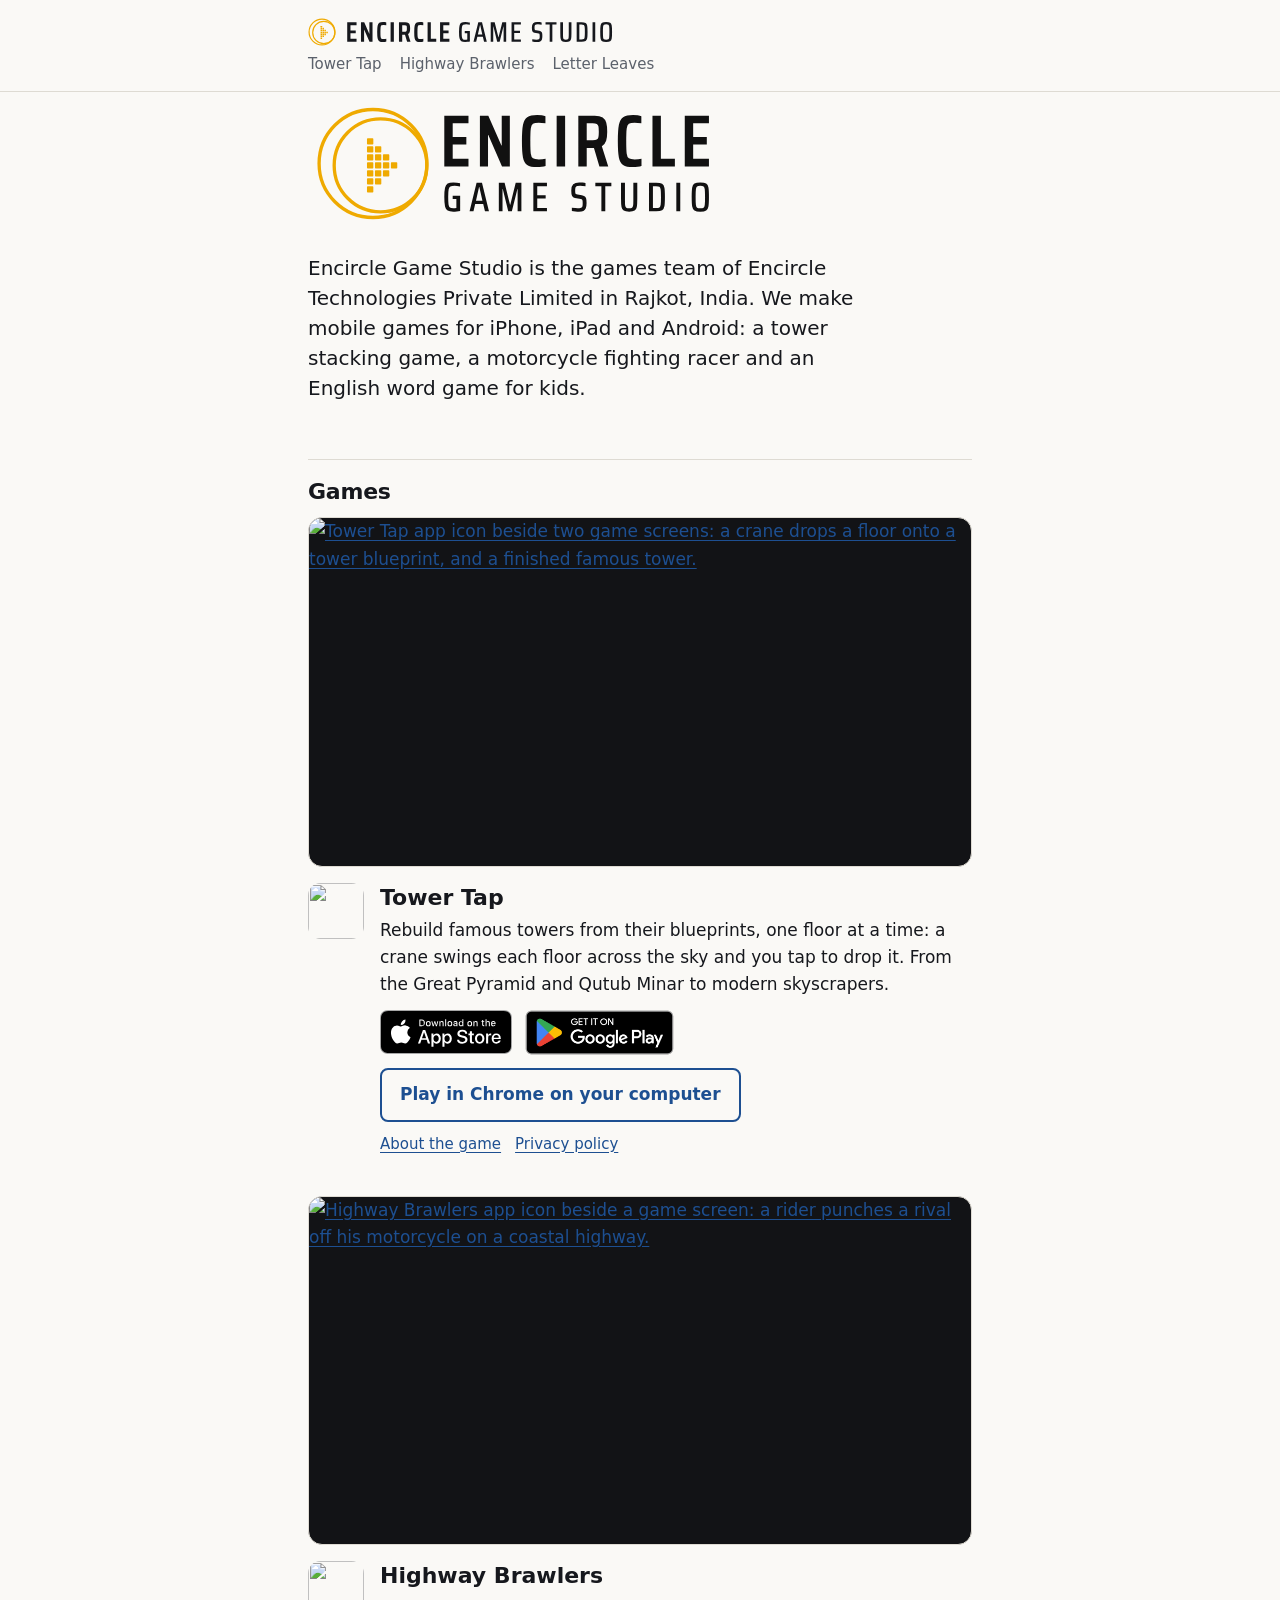
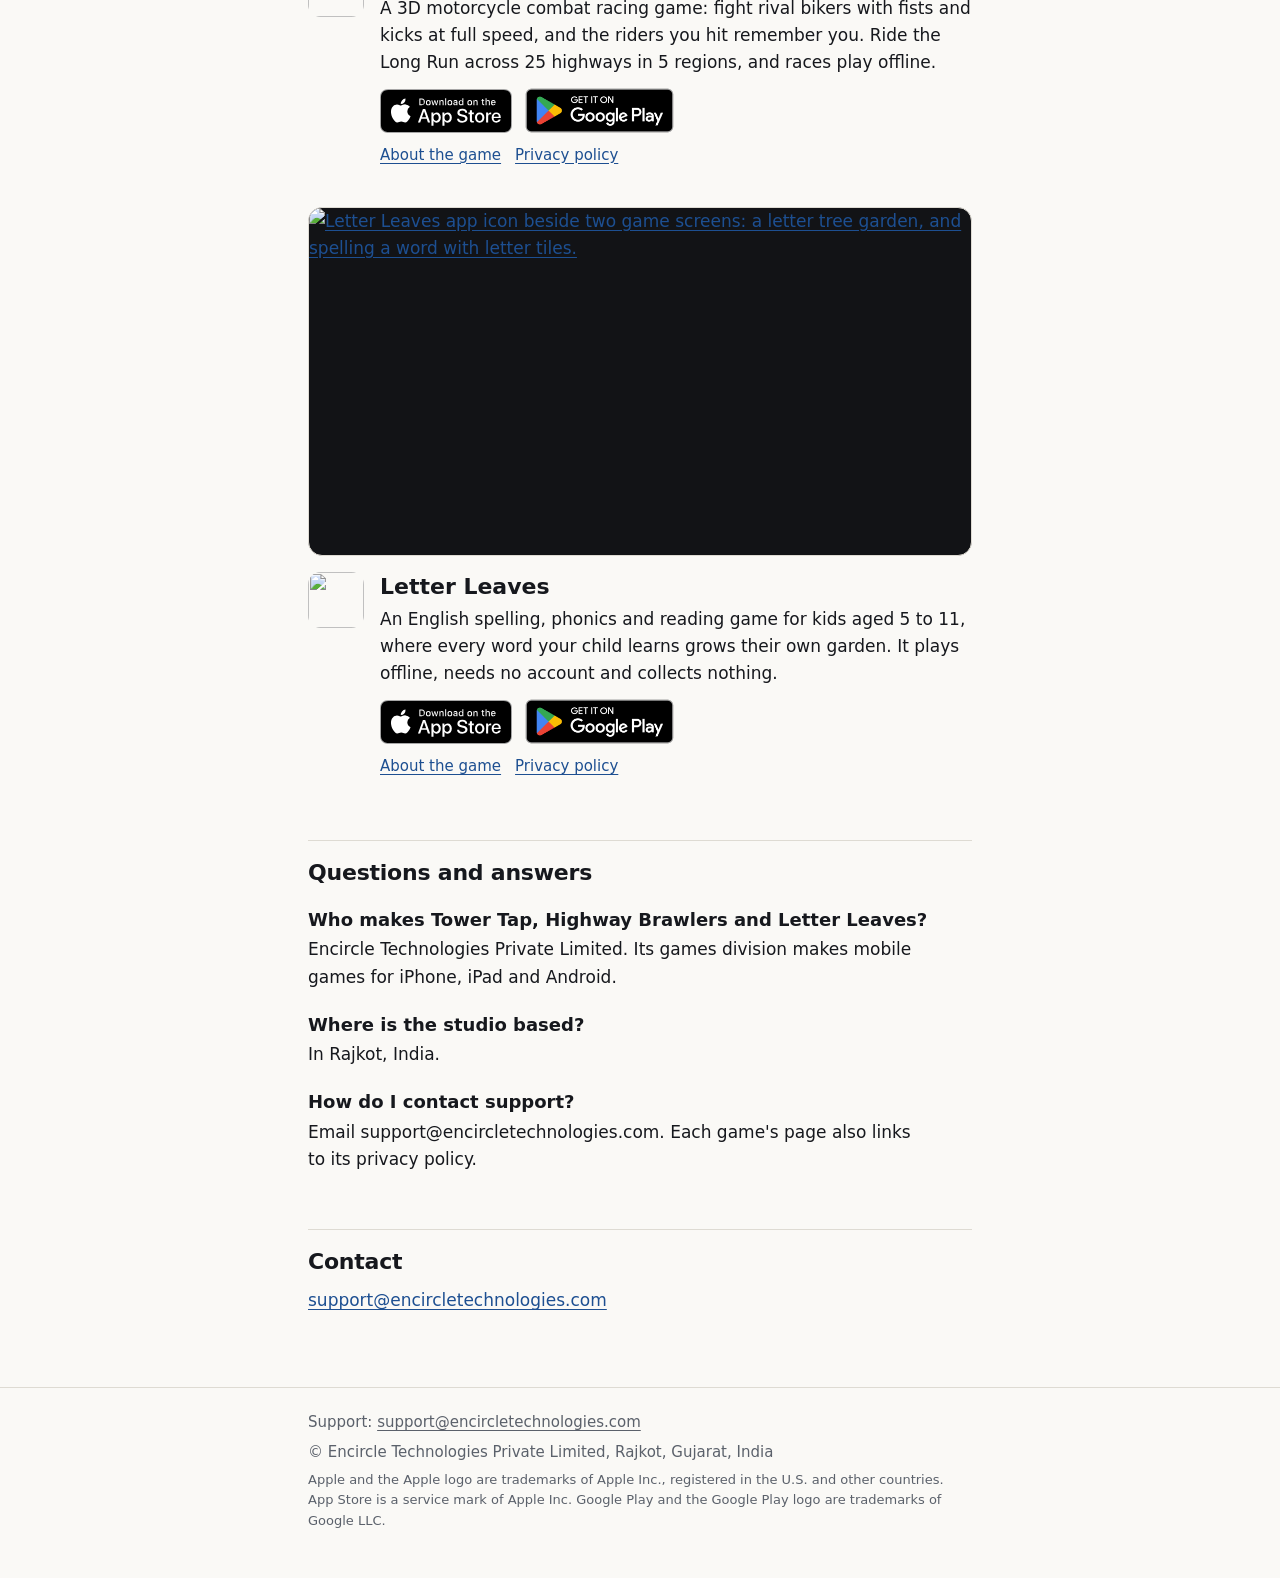
==== commit afbf6516: "Logo in Saira Condensed, official store badges, big game cards with a screenshot sneak peek Co-Autho" ====
--- a/index.html
+++ b/index.html
@@ -108,15 +108,18 @@
 </head>
 <body class="home">
 <a class="skip" href="#main">Skip to content</a>
-<header class="site-head"><div class="wrap"><a class="brand" href="/"><svg role="img" aria-label="Encircle Game Studio" class="logo-line" viewBox="0 0 614.3 57.2"><g fill="none" stroke="#EFAA00" stroke-width="2.4"><circle cx="28.6" cy="28.6" r="26.400000000000002"/><circle cx="32.30" cy="29.52" r="22.70"/></g><rect x="25.66" y="16.24" width="3.12" height="3.12" rx="0.37" fill="#EFAA00"/><rect x="25.66" y="20.15" width="3.12" height="3.12" rx="0.37" fill="#EFAA00"/><rect x="25.66" y="24.06" width="3.12" height="3.12" rx="0.37" fill="#EFAA00"/><rect x="25.66" y="27.97" width="3.12" height="3.12" rx="0.37" fill="#EFAA00"/><rect x="25.66" y="31.87" width="3.12" height="3.12" rx="0.37" fill="#EFAA00"/><rect x="25.66" y="35.78" width="3.12" height="3.12" rx="0.37" fill="#EFAA00"/><rect x="25.66" y="39.69" width="3.12" height="3.12" rx="0.37" fill="#EFAA00"/><rect x="29.56" y="20.15" width="3.12" height="3.12" rx="0.37" fill="#EFAA00"/><rect x="29.56" y="24.06" width="3.12" height="3.12" rx="0.37" fill="#EFAA00"/><rect x="29.56" y="27.97" width="3.12" height="3.12" rx="0.37" fill="#EFAA00"/><rect x="29.56" y="31.87" width="3.12" height="3.12" rx="0.37" fill="#EFAA00"/><rect x="29.56" y="35.78" width="3.12" height="3.12" rx="0.37" fill="#EFAA00"/><rect x="33.47" y="24.06" width="3.12" height="3.12" rx="0.37" fill="#EFAA00"/><rect x="33.47" y="27.97" width="3.12" height="3.12" rx="0.37" fill="#EFAA00"/><rect x="33.47" y="31.87" width="3.12" height="3.12" rx="0.37" fill="#EFAA00"/><rect x="37.38" y="27.97" width="3.12" height="3.12" rx="0.37" fill="#EFAA00"/><g fill="none" stroke="currentColor"><path transform="translate(75.50 8.60) scale(0.4000)" stroke-width="8.500" d="M41.4,0 H0 V100 H41.4 M0,50 H33.94799999999999"/><path transform="translate(104.86 8.60) scale(0.4000)" stroke-width="8.500" d="M0,100 V0 L46,100 V0"/><path transform="translate(136.06 8.60) scale(0.4000)" stroke-width="8.500" d="M46,24 C46,8 36.800000000000004,0 23.0,0 C9.200000000000001,0 0,8 0,24 V76 C0,92 9.200000000000001,100 23.0,100 C36.800000000000004,100 46,92 46,76"/><path transform="translate(167.26 8.60) scale(0.4000)" stroke-width="8.500" d="M0,0 V100"/><path transform="translate(180.06 8.60) scale(0.4000)" stroke-width="8.500" d="M0,100 V0 H25.3 C41.4,0 46,8 46,27 C46,46 41.4,54 25.3,54 H0 M23.0,54 L46,100"/><path transform="translate(211.26 8.60) scale(0.4000)" stroke-width="8.500" d="M46,24 C46,8 36.800000000000004,0 23.0,0 C9.200000000000001,0 0,8 0,24 V76 C0,92 9.200000000000001,100 23.0,100 C36.800000000000004,100 46,92 46,76"/><path transform="translate(242.46 8.60) scale(0.4000)" stroke-width="8.500" d="M0,0 V100 H39.1"/><path transform="translate(270.90 8.60) scale(0.4000)" stroke-width="8.500" d="M41.4,0 H0 V100 H41.4 M0,50 H33.94799999999999"/><path transform="translate(318.66 8.60) scale(0.4000)" stroke-width="7.000" d="M46,24 C46,8 36.800000000000004,0 23.0,0 C9.200000000000001,0 0,8 0,24 V76 C0,92 9.200000000000001,100 23.0,100 C36.800000000000004,100 46,92 46,76 V56 H23.0"/><path transform="translate(349.86 8.60) scale(0.4000)" stroke-width="7.000" d="M0,100 L23.0,0 L46,100 M7.82,66 H38.18"/><path transform="translate(381.06 8.60) scale(0.4000)" stroke-width="7.000" d="M0,100 V0 L26.45,64 L52.9,0 V100"/><path transform="translate(415.02 8.60) scale(0.4000)" stroke-width="7.000" d="M41.4,0 H0 V100 H41.4 M0,50 H33.94799999999999"/><path transform="translate(457.18 8.60) scale(0.4000)" stroke-width="7.000" d="M46,22 C46,7 36.800000000000004,0 23.0,0 C9.200000000000001,0 0,8 0,25 C0,42 11.5,46 23.0,50 C35.88,54 46,60 46,76 C46,93 36.800000000000004,100 23.0,100 C9.200000000000001,100 0,93 0,78"/><path transform="translate(488.38 8.60) scale(0.4000)" stroke-width="7.000" d="M0,0 H41.4 M20.7,0 V100"/><path transform="translate(517.74 8.60) scale(0.4000)" stroke-width="7.000" d="M0,0 V76 C0,92 9.200000000000001,100 23.0,100 C36.800000000000004,100 46,92 46,76 V0"/><path transform="translate(548.94 8.60) scale(0.4000)" stroke-width="7.000" d="M0,0 H20.7 C39.1,0 46,10 46,28 V72 C46,90 39.1,100 20.7,100 H0 Z"/><path transform="translate(580.14 8.60) scale(0.4000)" stroke-width="7.000" d="M0,0 V100"/><path transform="translate(592.94 8.60) scale(0.4000)" stroke-width="7.000" d="M46,24 C46,8 36.800000000000004,0 23.0,0 C9.200000000000001,0 0,8 0,24 V76 C0,92 9.200000000000001,100 23.0,100 C36.800000000000004,100 46,92 46,76 Z"/></g></svg></a><nav aria-label="Games"><a href="/towertap/">Tower Tap</a><a href="/highwaybrawlers/">Highway Brawlers</a><a href="/letterleaves/">Letter Leaves</a></nav></div></header>
+<header class="site-head"><div class="wrap"><a class="brand" href="/"><svg role="img" aria-label="Encircle Game Studio" class="logo-line" viewBox="0 0 624.2 57.2"><g fill="none" stroke="#EFAA00" stroke-width="2.4"><circle cx="28.6" cy="28.6" r="26.400000000000002"/><circle cx="32.30" cy="29.52" r="22.70"/></g><rect x="25.66" y="16.24" width="3.12" height="3.12" rx="0.37" fill="#EFAA00"/><rect x="25.66" y="20.15" width="3.12" height="3.12" rx="0.37" fill="#EFAA00"/><rect x="25.66" y="24.06" width="3.12" height="3.12" rx="0.37" fill="#EFAA00"/><rect x="25.66" y="27.97" width="3.12" height="3.12" rx="0.37" fill="#EFAA00"/><rect x="25.66" y="31.87" width="3.12" height="3.12" rx="0.37" fill="#EFAA00"/><rect x="25.66" y="35.78" width="3.12" height="3.12" rx="0.37" fill="#EFAA00"/><rect x="25.66" y="39.69" width="3.12" height="3.12" rx="0.37" fill="#EFAA00"/><rect x="29.56" y="20.15" width="3.12" height="3.12" rx="0.37" fill="#EFAA00"/><rect x="29.56" y="24.06" width="3.12" height="3.12" rx="0.37" fill="#EFAA00"/><rect x="29.56" y="27.97" width="3.12" height="3.12" rx="0.37" fill="#EFAA00"/><rect x="29.56" y="31.87" width="3.12" height="3.12" rx="0.37" fill="#EFAA00"/><rect x="29.56" y="35.78" width="3.12" height="3.12" rx="0.37" fill="#EFAA00"/><rect x="33.47" y="24.06" width="3.12" height="3.12" rx="0.37" fill="#EFAA00"/><rect x="33.47" y="27.97" width="3.12" height="3.12" rx="0.37" fill="#EFAA00"/><rect x="33.47" y="31.87" width="3.12" height="3.12" rx="0.37" fill="#EFAA00"/><rect x="37.38" y="27.97" width="3.12" height="3.12" rx="0.37" fill="#EFAA00"/><path fill="currentColor" d="M80.12623255813953 48.6V8.600000000000001H99.196V14.58837209302326H86.75413953488372V25.40232558139535H97.50995348837209V31.390697674418607H86.75413953488372V42.61162790697674H99.196V48.6Z M125.64948837209302 48.6 114.83553488372092 23.890697674418607H114.60297674418604V48.6H108.20762790697674V8.600000000000001H114.83553488372092L125.18437209302326 32.08837209302325H125.41693023255813V8.600000000000001H131.81227906976744V48.6Z M153.3820465116279 49.06511627906977Q147.97506976744185 49.06511627906977 145.47506976744185 47.35Q142.97506976744185 45.63488372093023 142.16111627906974 41.47790697674419Q141.34716279069767 37.32093023255814 141.34716279069767 28.6Q141.34716279069767 19.995348837209303 142.1901860465116 15.809302325581397Q143.03320930232556 11.623255813953492 145.53320930232556 9.879069767441862Q148.03320930232556 8.134883720930233 153.3820465116279 8.134883720930233Q155.18437209302326 8.134883720930233 157.04483720930233 8.396511627906978Q158.90530232558137 8.658139534883723 159.89367441860463 9.06511627906977V14.58837209302326Q156.81227906976744 14.123255813953492 154.66111627906974 14.123255813953492Q151.34716279069767 14.123255813953492 150.03902325581396 14.995348837209306Q148.73088372093022 15.86744186046512 148.35297674418604 18.658139534883723Q147.97506976744185 21.448837209302326 147.97506976744185 28.6Q147.97506976744185 35.75116279069768 148.35297674418604 38.54186046511628Q148.73088372093022 41.33255813953488 150.03902325581396 42.2046511627907Q151.34716279069767 43.07674418604651 154.66111627906974 43.07674418604651Q157.5680930232558 43.07674418604651 160.00995348837208 42.61162790697674V48.13488372093023Q158.84716279069767 48.54186046511628 156.95762790697674 48.80348837209303Q155.0680930232558 49.06511627906977 153.3820465116279 49.06511627906977Z M168.73088372093022 48.6V8.600000000000001H175.41693023255812V48.6Z M202.45181395348834 48.6 198.149488372093 34.00697674418605H192.45181395348834V48.6H185.82390697674415V8.600000000000001H198.73088372093022Q202.91693023255812 8.600000000000001 205.03902325581393 10.053488372093025Q207.16111627906974 11.506976744186048 207.88786046511626 14.18139534883721Q208.61460465116278 16.855813953488372 208.61460465116278 21.274418604651164Q208.61460465116278 25.576744186046515 207.77158139534882 28.42558139534884Q206.92855813953486 31.274418604651164 204.37041860465115 32.61162790697675L209.42855813953486 48.6ZM201.9866976744186 21.274418604651164Q201.9866976744186 18.367441860465117 201.66693023255812 17.030232558139538Q201.34716279069767 15.693023255813955 200.3587906976744 15.140697674418607Q199.37041860465115 14.58837209302326 197.16111627906974 14.58837209302326H192.45181395348834V28.018604651162793H197.16111627906974Q199.37041860465115 28.018604651162793 200.3587906976744 27.466279069767445Q201.34716279069767 26.913953488372094 201.66693023255812 25.54767441860465Q201.9866976744186 24.18139534883721 201.9866976744186 21.274418604651164Z M229.02158139534882 49.06511627906977Q223.61460465116278 49.06511627906977 221.11460465116278 47.35Q218.61460465116278 45.63488372093023 217.8006511627907 41.47790697674419Q216.9866976744186 37.32093023255814 216.9866976744186 28.6Q216.9866976744186 19.995348837209303 217.82972093023255 15.809302325581397Q218.6727441860465 11.623255813953492 221.1727441860465 9.879069767441862Q223.6727441860465 8.134883720930233 229.02158139534882 8.134883720930233Q230.82390697674418 8.134883720930233 232.68437209302323 8.396511627906978Q234.5448372093023 8.658139534883723 235.53320930232556 9.06511627906977V14.58837209302326Q232.45181395348837 14.123255813953492 230.30065116279067 14.123255813953492Q226.9866976744186 14.123255813953492 225.67855813953486 14.995348837209306Q224.37041860465115 15.86744186046512 223.99251162790696 18.658139534883723Q223.61460465116278 21.448837209302326 223.61460465116278 28.6Q223.61460465116278 35.75116279069768 223.99251162790696 38.54186046511628Q224.37041860465115 41.33255813953488 225.67855813953486 42.2046511627907Q226.9866976744186 43.07674418604651 230.30065116279067 43.07674418604651Q233.20762790697674 43.07674418604651 235.649488372093 42.61162790697674V48.13488372093023Q234.4866976744186 48.54186046511628 232.59716279069767 48.80348837209303Q230.70762790697674 49.06511627906977 229.02158139534882 49.06511627906977Z M244.3122790697674 48.6V8.600000000000001H250.9401860465116V42.437209302325584H261.98669767441856V48.6Z M269.7773953488372 48.6V8.600000000000001H288.84716279069767V14.58837209302326H276.4053023255814V25.40232558139535H287.16111627906974V31.390697674418607H276.4053023255814V42.61162790697674H288.84716279069767V48.6Z M320.2401860465116 31.332558139534886V26.68139534883721H330.7053023255814V47.960465116279074Q328.61227906976745 48.425581395348836 325.9378604651163 48.745348837209306Q323.2634418604651 49.06511627906977 321.05413953488375 49.06511627906977Q315.7053023255814 49.06511627906977 313.1180930232558 47.466279069767445Q310.53088372093026 45.86744186046512 309.51344186046515 41.62325581395349Q308.496 37.37906976744186 308.496 28.6Q308.496 19.879069767441862 309.51344186046515 15.634883720930233Q310.53088372093026 11.390697674418604 313.1471627906977 9.762790697674419Q315.7634418604651 8.134883720930233 321.22855813953487 8.134883720930233Q323.496 8.134883720930233 326.1413488372093 8.4546511627907Q328.78669767441863 8.774418604651167 330.58902325581397 9.29767441860465V13.716279069767445Q325.82158139534886 12.902325581395353 323.2053023255814 12.902325581395353Q318.78669767441863 12.902325581395353 317.042511627907 13.716279069767445Q315.2983255813954 14.530232558139538 314.62972093023257 17.66976744186047Q313.96111627906976 20.8093023255814 313.96111627906976 28.6Q313.96111627906976 35.8093023255814 314.42623255813953 38.948837209302326Q314.8913488372093 42.08837209302326 316.34483720930234 43.25116279069768Q317.7983255813954 44.413953488372094 321.05413953488375 44.413953488372094Q323.2634418604651 44.413953488372094 325.4146046511628 44.00697674418605V31.332558139534886Z M359.6587906976745 48.6 357.2169302325582 38.36744186046512H345.93786046511633L343.55413953488375 48.6H338.08902325581397L347.91460465116285 8.600000000000001H355.47274418604655L365.24018604651167 48.6ZM351.7518139534884 14.530232558139538H351.40297674418605L347.042511627907 33.65813953488372H356.11227906976745Z M399.6006511627907 48.6V17.262790697674422H399.3099534883721L391.5192558139535 48.6H386.4611162790698L378.78669767441863 17.262790697674422H378.43786046511633V48.6H373.26344186046515V8.600000000000001H381.34483720930234L388.9611162790698 39.472093023255816H389.3099534883721L396.92623255813953 8.600000000000001H404.8913488372093V48.6Z M415.82158139534886 48.6V8.600000000000001H434.8913488372093V13.36744186046512H421.28669767441863V25.98372093023256H433.08902325581397V30.751162790697677H421.28669767441863V43.83255813953488H434.8913488372093V48.6Z  M458.14716279069773 48.25116279069768V43.65813953488372Q463.14716279069773 44.29767441860465 466.57739534883723 44.29767441860465Q468.78669767441863 44.29767441860465 470.09483720930234 43.97790697674419Q471.4029767441861 43.65813953488372 472.1587906976745 42.90232558139535Q472.8564651162791 42.2046511627907 473.08902325581397 40.925581395348836Q473.32158139534886 39.646511627906975 473.32158139534886 37.55348837209303Q473.32158139534886 34.7046511627907 473.0599534883721 33.51279069767442Q472.7983255813954 32.32093023255814 471.89716279069773 31.82674418604651Q470.99600000000004 31.332558139534886 468.78669767441863 30.98372093023256L462.5076279069768 29.937209302325584Q459.3680930232559 29.413953488372094 458.35065116279077 26.943023255813955Q457.3332093023256 24.472093023255816 457.3332093023256 19.472093023255816Q457.3332093023256 13.193023255813955 460.03669767441863 10.663953488372094Q462.74018604651167 8.134883720930233 468.3797209302326 8.134883720930233Q470.82158139534886 8.134883720930233 473.292511627907 8.396511627906978Q475.76344186046515 8.658139534883723 477.2750697674419 9.06511627906977V13.54186046511628Q473.55413953488375 12.902325581395353 469.7169302325582 12.902325581395353Q467.3332093023256 12.902325581395353 465.99600000000004 13.251162790697677Q464.6587906976745 13.600000000000001 463.9611162790698 14.355813953488372Q463.26344186046515 15.111627906976743 463.03088372093026 16.274418604651164Q462.7983255813954 17.437209302325584 462.7983255813954 19.355813953488372Q462.7983255813954 21.797674418604654 463.03088372093026 22.87325581395349Q463.26344186046515 23.948837209302326 463.93204651162796 24.384883720930233Q464.6006511627907 24.82093023255814 466.1704186046512 25.053488372093025L472.1006511627907 26.04186046511628Q474.4262325581396 26.448837209302326 475.85065116279077 27.35Q477.2750697674419 28.251162790697677 478.08902325581397 30.34418604651163Q478.78669767441863 32.32093023255814 478.78669767441863 36.913953488372094Q478.78669767441863 41.62325581395349 477.7111162790698 44.26860465116279Q476.635534883721 46.913953488372094 474.3680930232558 47.989534883720935Q472.1006511627907 49.06511627906977 468.20530232558144 49.06511627906977Q465.8797209302326 49.06511627906977 463.089023255814 48.83255813953488Q460.2983255813954 48.6 458.14716279069773 48.25116279069768Z M493.7285581395349 48.6V13.483720930232558H485.24018604651167V8.600000000000001H507.68204651162796V13.483720930232558H499.1936744186047V48.6Z M538.2053023255814 8.600000000000001V31.1Q538.2053023255814 38.948837209302326 537.5366976744186 42.495348837209306Q536.8680930232558 46.04186046511628 534.5134418604652 47.55348837209303Q532.1587906976745 49.06511627906977 526.8099534883721 49.06511627906977Q521.5192558139536 49.06511627906977 519.1646046511628 47.55348837209303Q516.8099534883721 46.04186046511628 516.1122790697675 42.46627906976744Q515.4146046511628 38.890697674418604 515.4146046511628 31.1V8.600000000000001H520.9378604651163V33.25116279069768Q520.9378604651163 38.42558139534884 521.2576279069767 40.54767441860466Q521.5773953488373 42.669767441860465 522.7692558139536 43.48372093023256Q523.9611162790698 44.29767441860465 526.8099534883721 44.29767441860465Q529.6587906976745 44.29767441860465 530.8506511627908 43.48372093023256Q532.0425116279071 42.669767441860465 532.3622790697675 40.54767441860466Q532.682046511628 38.42558139534884 532.682046511628 33.25116279069768V8.600000000000001Z M548.8448372093023 8.600000000000001H558.7285581395349Q564.6587906976745 8.600000000000001 567.1878604651163 10.169767441860468Q569.7169302325582 11.739534883720935 570.4146046511628 15.605813953488376Q571.1122790697675 19.472093023255816 571.1122790697675 28.6Q571.1122790697675 37.72790697674419 570.4146046511628 41.59418604651163Q569.7169302325582 45.460465116279074 567.1878604651163 47.03023255813954Q564.6587906976745 48.6 558.7285581395349 48.6H548.8448372093023ZM558.6122790697675 43.83255813953488Q562.1006511627908 43.83255813953488 563.4087906976745 43.04767441860465Q564.7169302325582 42.26279069767442 565.1529767441862 39.32674418604651Q565.589023255814 36.390697674418604 565.589023255814 28.6Q565.589023255814 20.867441860465117 565.1529767441862 17.902325581395353Q564.7169302325582 14.937209302325584 563.4087906976745 14.152325581395353Q562.1006511627908 13.36744186046512 558.6122790697675 13.36744186046512H554.3099534883721V43.83255813953488Z M581.2866976744187 48.6V8.600000000000001H586.8099534883722V48.6Z M596.9843720930234 28.6Q596.9843720930234 19.355813953488372 597.682046511628 15.373255813953488Q598.3797209302326 11.390697674418604 600.8506511627907 9.762790697674419Q603.3215813953489 8.134883720930233 609.0773953488373 8.134883720930233Q614.8332093023256 8.134883720930233 617.3041395348837 9.762790697674419Q619.7750697674419 11.390697674418604 620.4727441860466 15.373255813953488Q621.1704186046512 19.355813953488372 621.1704186046512 28.6Q621.1704186046512 37.84418604651163 620.4727441860466 41.82674418604651Q619.7750697674419 45.8093023255814 617.3041395348837 47.437209302325584Q614.8332093023256 49.06511627906977 609.0773953488373 49.06511627906977Q603.3215813953489 49.06511627906977 600.8506511627907 47.437209302325584Q598.3797209302326 45.8093023255814 597.682046511628 41.82674418604651Q596.9843720930234 37.84418604651163 596.9843720930234 28.6ZM615.7053023255814 28.6Q615.7053023255814 20.634883720930233 615.2983255813954 17.582558139534886Q614.8913488372093 14.530232558139538 613.6413488372093 13.716279069767445Q612.3913488372093 12.902325581395353 609.0773953488373 12.902325581395353Q605.7634418604652 12.902325581395353 604.5425116279071 13.716279069767445Q603.3215813953489 14.530232558139538 602.9146046511628 17.553488372093028Q602.5076279069768 20.576744186046515 602.5076279069768 28.6Q602.5076279069768 36.62325581395349 602.9146046511628 39.646511627906975Q603.3215813953489 42.669767441860465 604.5425116279071 43.48372093023256Q605.7634418604652 44.29767441860465 609.0773953488373 44.29767441860465Q612.3913488372093 44.29767441860465 613.6413488372093 43.48372093023256Q614.8913488372093 42.669767441860465 615.2983255813954 39.61744186046512Q615.7053023255814 36.56511627906977 615.7053023255814 28.6Z"/></svg></a><nav aria-label="Games"><a href="/towertap/">Tower Tap</a><a href="/highwaybrawlers/">Highway Brawlers</a><a href="/letterleaves/">Letter Leaves</a></nav></div></header>
 <main id="main" class="wrap">
 <h1 class="logo"><picture><source srcset="/logo-dark.svg" media="(prefers-color-scheme: dark)"><img src="/logo-light.svg" width="539" height="180" alt="Encircle Game Studio"></picture></h1>
 <p class="lead">Encircle Game Studio is the games team of Encircle Technologies Private Limited in Rajkot, India. We make mobile games for iPhone, iPad and Android: a tower stacking game, a motorcycle fighting racer and an English word game for kids.</p>
 <h2>Games</h2>
-<ul class="games">
-<li class="game"><img class="icon" src="/towertap/icon.png" width="72" height="72" alt="Tower Tap app icon"><div><h3><a href="/towertap/">Tower Tap</a></h3><p>Rebuild famous towers from their blueprints, one floor at a time: a crane swings each floor across the sky and you tap to drop it. From the Great Pyramid and Qutub Minar to modern skyscrapers.</p><p class="links"><a href="https://apps.apple.com/app/id6822339744">App Store</a><a href="https://play.google.com/store/apps/details?id=com.encircletechnologies.towertap">Google Play</a><a href="/towertap/privacy.html">Privacy policy</a></p></div></li>
-<li class="game"><img class="icon" src="/highwaybrawlers/icon.png" width="72" height="72" alt="Highway Brawlers app icon"><div><h3><a href="/highwaybrawlers/">Highway Brawlers</a></h3><p>A 3D motorcycle combat racing game: fight rival bikers with fists and kicks at full speed, and the riders you hit remember you. Ride the Long Run across 25 highways in 5 regions, and races play offline.</p><p class="links"><a href="https://apps.apple.com/app/id6826563490">App Store</a><a href="https://play.google.com/store/apps/details?id=com.encircletechnologies.highwaybrawlers">Google Play</a><a href="/highwaybrawlers/privacy.html">Privacy policy</a></p></div></li>
-<li class="game"><img class="icon" src="/letterleaves/icon.png" width="72" height="72" alt="Letter Leaves app icon"><div><h3><a href="/letterleaves/">Letter Leaves</a></h3><p>An English spelling, phonics and reading game for kids aged 5 to 11, where every word your child learns grows their own garden. It plays offline, needs no account and collects nothing.</p><p class="links"><a href="https://apps.apple.com/app/id6826751732">App Store</a><a href="https://play.google.com/store/apps/details?id=com.encircletechnologies.letterleaves">Google Play</a><a href="/letterleaves/privacy.html">Privacy policy</a></p></div></li>
+<ul class="cards">
+<li class="card"><a class="art" href="/towertap/" aria-label="Tower Tap: about the game"><img src="/towertap/card.webp" width="1024" height="538" alt="Tower Tap app icon beside two game screens: a crane drops a floor onto a tower blueprint, and a finished famous tower." loading="lazy"><span class="peek" aria-hidden="true"><img src="/towertap/shots/01-1-blueprint.webp" alt="" loading="lazy"><img src="/towertap/shots/02-13-trim.webp" alt="" loading="lazy"><img src="/towertap/shots/03-14-finished.webp" alt="" loading="lazy"></span></a><div class="info"><img class="icon" src="/towertap/icon.png" width="56" height="56" alt=""><div><h3><a href="/towertap/">Tower Tap</a></h3><p>Rebuild famous towers from their blueprints, one floor at a time: a crane swings each floor across the sky and you tap to drop it. From the Great Pyramid and Qutub Minar to modern skyscrapers.</p><ul class="stores small"><li><a href="https://apps.apple.com/app/id6822339744"><img src="/badges/app-store.svg" alt="Download on the App Store" class="b-apple"></a></li><li><a href="https://play.google.com/store/apps/details?id=com.encircletechnologies.towertap"><img src="/badges/google-play.png" alt="Get it on Google Play" class="b-play"></a></li><li><a class="btn alt" href="https://chromewebstore.google.com/detail/tower-tap-world-heights/kjomlaaifhoocjjjjbbimdclagolhoea">Play in Chrome on your computer</a></li></ul>
+<p class="links"><a href="/towertap/">About the game</a><a href="/towertap/privacy.html">Privacy policy</a></p></div></div></li>
+<li class="card"><a class="art" href="/highwaybrawlers/" aria-label="Highway Brawlers: about the game"><img src="/highwaybrawlers/card.webp" width="1024" height="538" alt="Highway Brawlers app icon beside a game screen: a rider punches a rival off his motorcycle on a coastal highway." loading="lazy"><span class="peek wide" aria-hidden="true"><img src="/highwaybrawlers/shots/01-s1-punch.webp" alt="" loading="lazy"><img src="/highwaybrawlers/shots/02-s2-weapons.webp" alt="" loading="lazy"></span></a><div class="info"><img class="icon" src="/highwaybrawlers/icon.png" width="56" height="56" alt=""><div><h3><a href="/highwaybrawlers/">Highway Brawlers</a></h3><p>A 3D motorcycle combat racing game: fight rival bikers with fists and kicks at full speed, and the riders you hit remember you. Ride the Long Run across 25 highways in 5 regions, and races play offline.</p><ul class="stores small"><li><a href="https://apps.apple.com/app/id6826563490"><img src="/badges/app-store.svg" alt="Download on the App Store" class="b-apple"></a></li><li><a href="https://play.google.com/store/apps/details?id=com.encircletechnologies.highwaybrawlers"><img src="/badges/google-play.png" alt="Get it on Google Play" class="b-play"></a></li></ul>
+<p class="links"><a href="/highwaybrawlers/">About the game</a><a href="/highwaybrawlers/privacy.html">Privacy policy</a></p></div></div></li>
+<li class="card"><a class="art" href="/letterleaves/" aria-label="Letter Leaves: about the game"><img src="/letterleaves/card.webp" width="1024" height="538" alt="Letter Leaves app icon beside two game screens: a letter tree garden, and spelling a word with letter tiles." loading="lazy"><span class="peek" aria-hidden="true"><img src="/letterleaves/shots/1.webp" alt="" loading="lazy"><img src="/letterleaves/shots/2.webp" alt="" loading="lazy"><img src="/letterleaves/shots/5.webp" alt="" loading="lazy"></span></a><div class="info"><img class="icon" src="/letterleaves/icon.png" width="56" height="56" alt=""><div><h3><a href="/letterleaves/">Letter Leaves</a></h3><p>An English spelling, phonics and reading game for kids aged 5 to 11, where every word your child learns grows their own garden. It plays offline, needs no account and collects nothing.</p><ul class="stores small"><li><a href="https://apps.apple.com/app/id6826751732"><img src="/badges/app-store.svg" alt="Download on the App Store" class="b-apple"></a></li><li><a href="https://play.google.com/store/apps/details?id=com.encircletechnologies.letterleaves"><img src="/badges/google-play.png" alt="Get it on Google Play" class="b-play"></a></li></ul>
+<p class="links"><a href="/letterleaves/">About the game</a><a href="/letterleaves/privacy.html">Privacy policy</a></p></div></div></li>
 </ul>
 <section class="faq" aria-labelledby="faq"><h2 id="faq">Questions and answers</h2>
 <h3>Who makes Tower Tap, Highway Brawlers and Letter Leaves?</h3>
@@ -132,5 +135,6 @@
 <footer class="site-foot"><div class="wrap">
 <p>Support: <a href="mailto:support@encircletechnologies.com">support@encircletechnologies.com</a></p>
 <p>&copy; Encircle Technologies Private Limited, Rajkot, Gujarat, India</p>
+<p class="tm">Apple and the Apple logo are trademarks of Apple Inc., registered in the U.S. and other countries. App Store is a service mark of Apple Inc. Google Play and the Google Play logo are trademarks of Google LLC.</p>
 </div></footer>
 </body></html>
--- a/site.css
+++ b/site.css
@@ -117,3 +117,33 @@
 @media (max-width: 480px) { .brand .logo-line { height: 24px; } }
 h1.logo { margin: 0 0 18px; line-height: 0; }
 h1.logo img { width: min(100%, 420px); height: auto; }
+
+/* official store badges: same visible height; Google's PNG carries its own clear space (0.244 x height each side) */
+.stores { align-items: center; gap: 14px; }
+.stores img { display: block; height: auto; }
+.stores .b-apple { height: 54px; width: auto; }
+.stores .b-play { height: calc(54px / 0.672); width: auto; margin: calc(54px * -0.244); }
+.stores.small .b-apple { height: 44px; }
+.stores.small .b-play { height: calc(44px / 0.672); margin: calc(44px * -0.244); }
+.stores.small { margin: 12px 0 10px; }
+.tm { font-size: 13px; }
+
+/* home: one big card per game; the artwork links to the game page and shows a sneak peek on hover or focus */
+.cards { list-style: none; padding: 0; margin: 0; display: grid; gap: 34px; }
+.card { margin: 0; }
+.art { position: relative; display: block; border-radius: 14px; overflow: hidden; border: 1px solid var(--rule); background: #121316; }
+.art img { display: block; width: 100%; height: auto; }
+.art .shot { margin: 0; border: 0; border-radius: 0; }
+a.art:has(.shot) { margin-top: 28px; }
+.peek { position: absolute; inset: 0; display: flex; justify-content: center; align-items: center; gap: 12px; padding: 14px;
+  background: #121316; opacity: 0; transition: opacity .25s ease; pointer-events: none; }
+.peek img { height: 100%; width: auto; border-radius: 8px; transform: translateY(12px); transition: transform .35s ease; }
+.peek.wide img { height: auto; width: 48%; }
+.art:hover .peek, .art:focus-visible .peek { opacity: 1; }
+.art:hover .peek img, .art:focus-visible .peek img { transform: none; }
+@media (prefers-reduced-motion: reduce) { .peek, .peek img { transition: none; transform: none; } }
+.info { display: grid; grid-template-columns: 56px 1fr; gap: 16px; margin-top: 16px; }
+.info .icon { border-radius: 22.5%; }
+.info h3 { margin: 0 0 4px; font-size: 22px; }
+.info h3 a { color: var(--ink); text-decoration: none; }
+.info p { margin: 0 0 6px; }
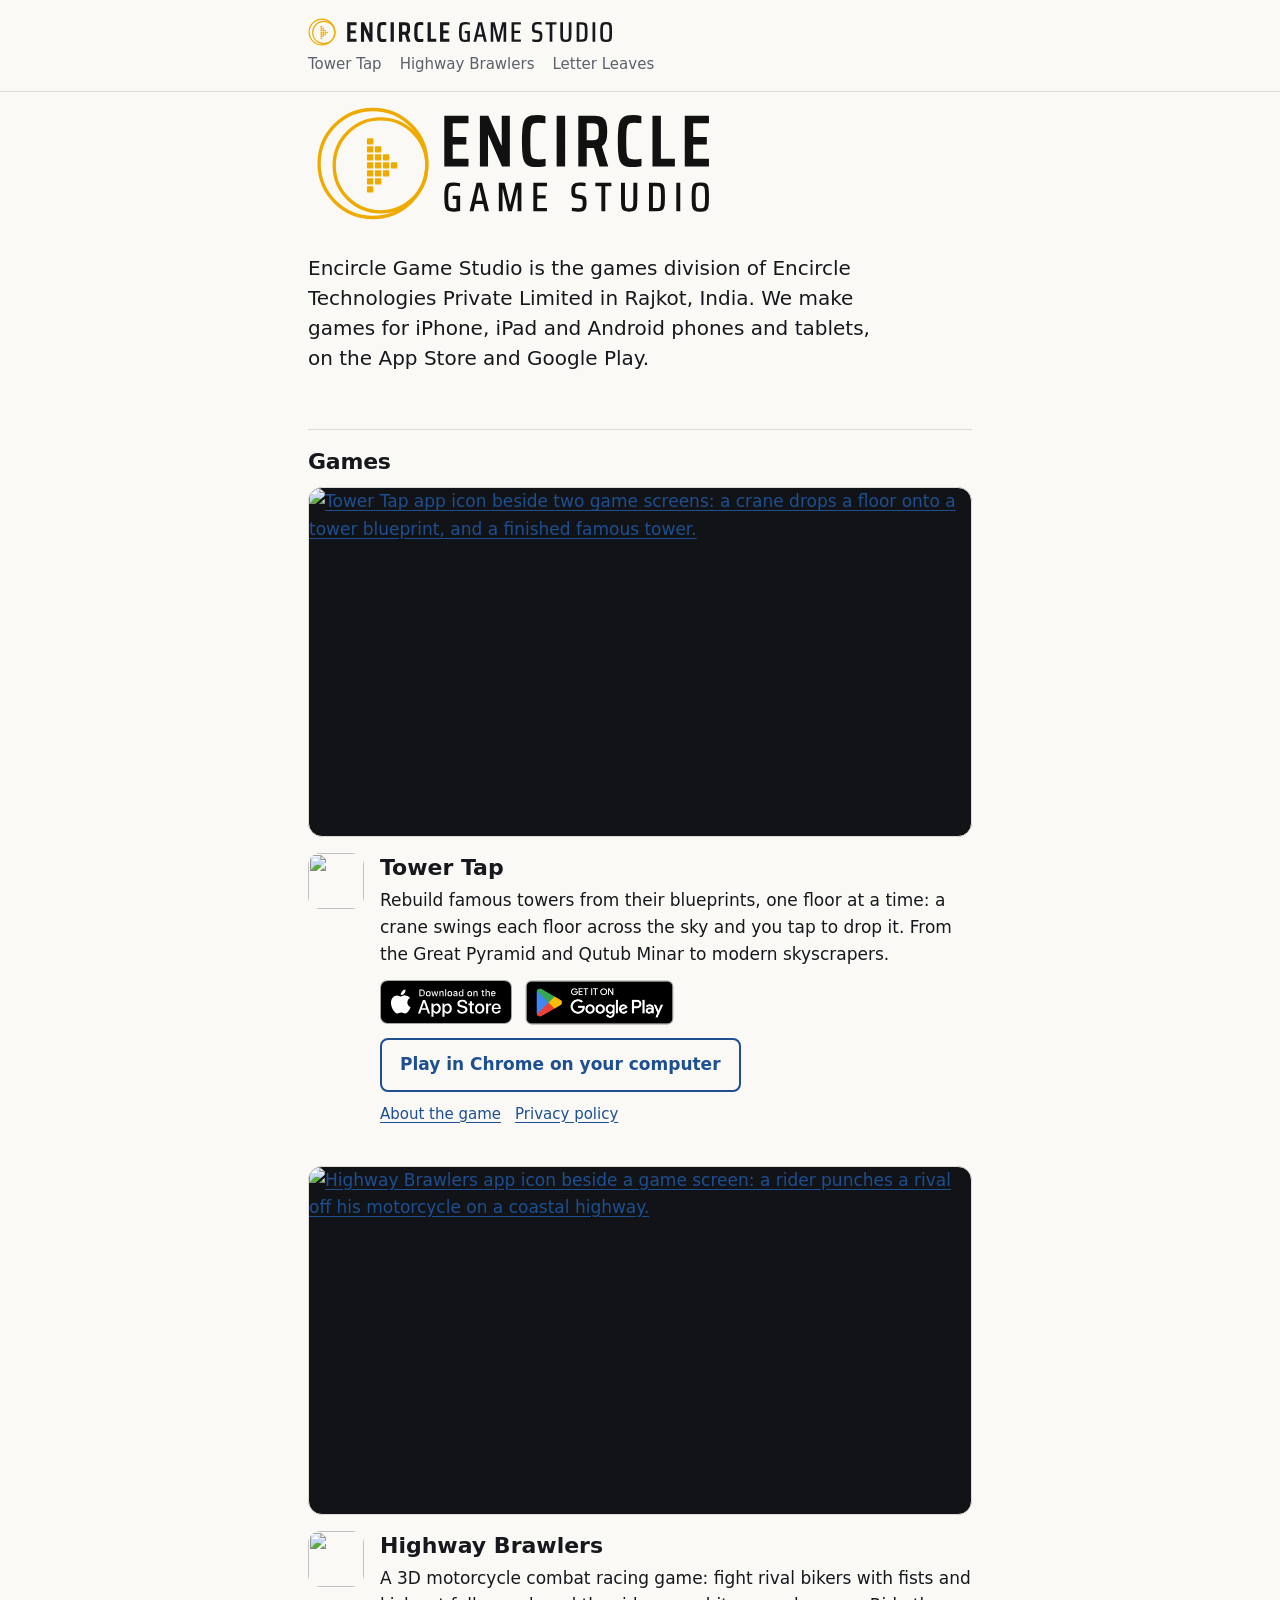
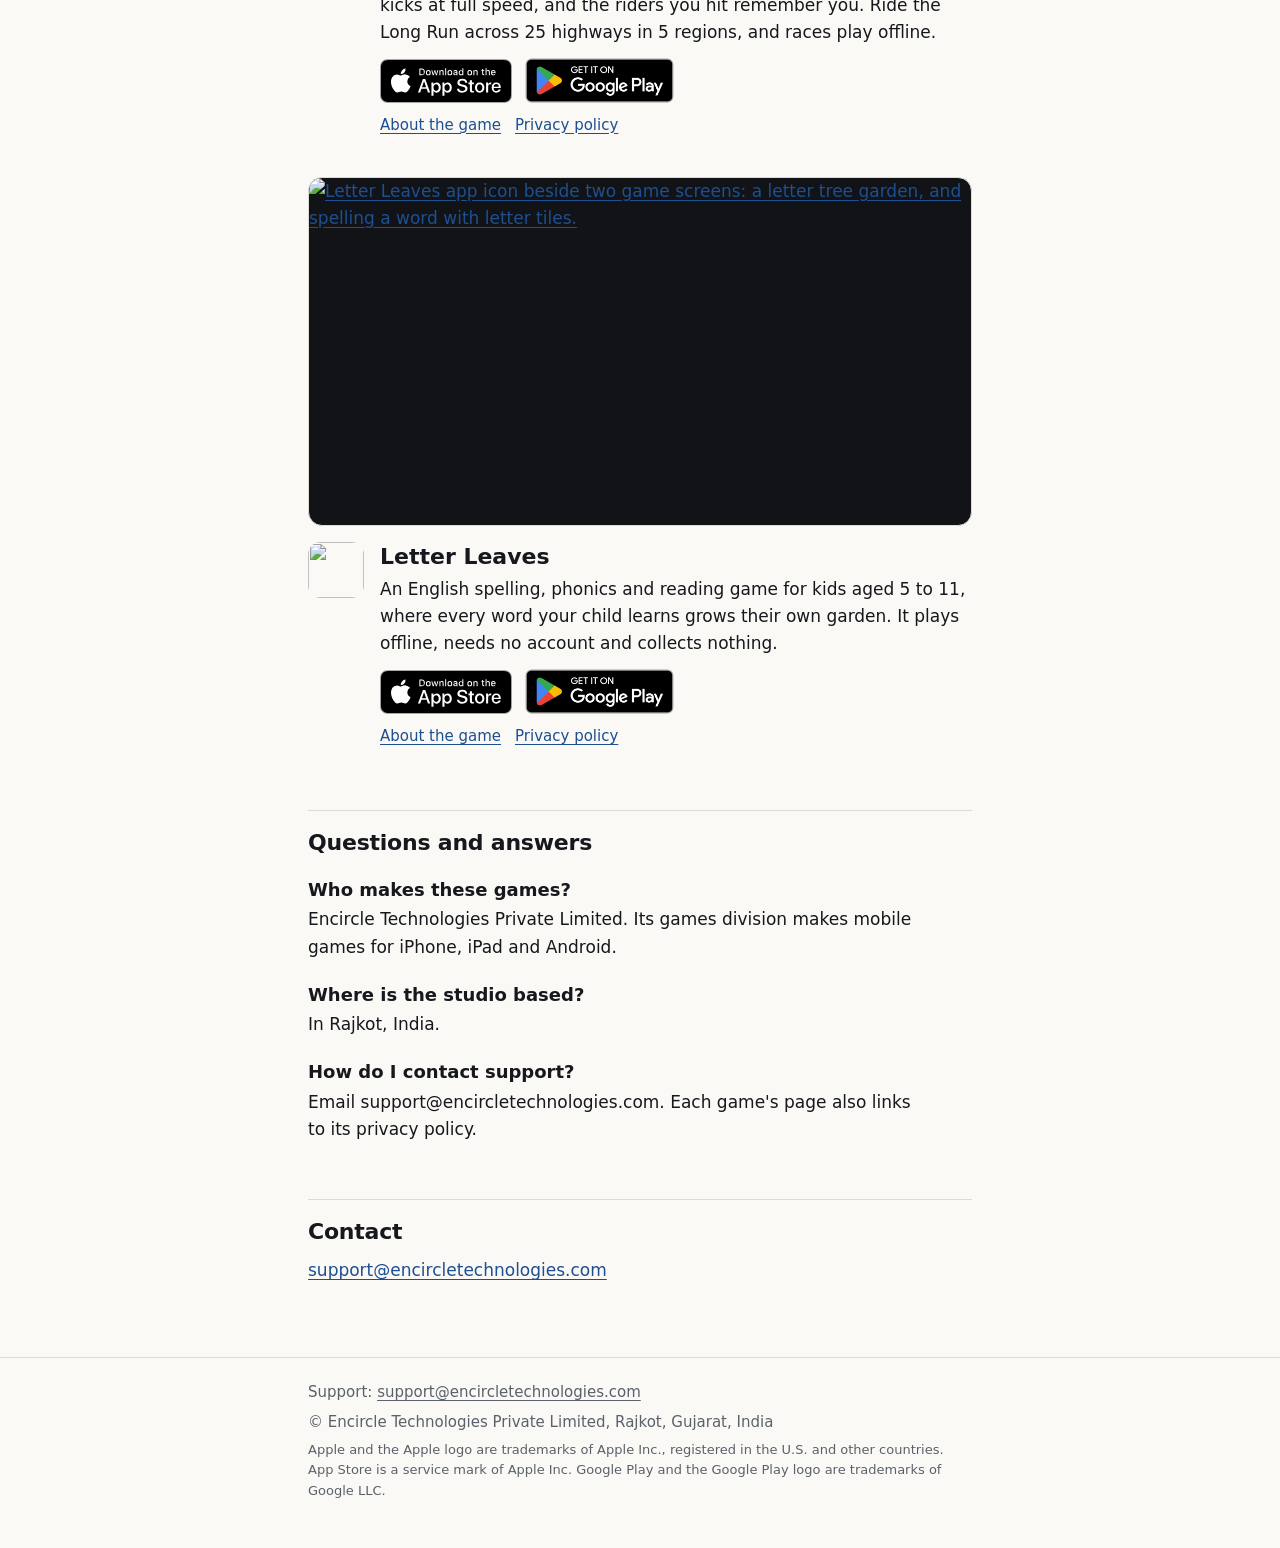
==== commit 44e9e22c: "Studio home title and intro that name no game; game header styles Co-Authored-By: Claude Opus 5.5 <n" ====
--- a/index.html
+++ b/index.html
@@ -1,14 +1,14 @@
 <!doctype html>
 <html lang="en"><head><meta charset="utf-8">
 <meta name="viewport" content="width=device-width, initial-scale=1">
-<title>Tower Tap, Highway Brawlers, Letter Leaves by Encircle</title>
-<meta name="description" content="Mobile games for iPhone, iPad and Android: stack famous towers in Tower Tap, fight rival bikers in Highway Brawlers, help kids spell with Letter Leaves.">
+<title>Encircle Game Studio: Games for iPhone, iPad and Android</title>
+<meta name="description" content="Encircle Game Studio, the games division of Encircle Technologies in Rajkot, India, makes casual, racing and learning games for iPhone, iPad and Android.">
 <link rel="canonical" href="https://encircle-game-studio.github.io/">
 <link rel="stylesheet" href="/site.css">
 <meta property="og:type" content="website">
 <meta property="og:site_name" content="Encircle Game Studio">
-<meta property="og:title" content="Tower Tap, Highway Brawlers, Letter Leaves by Encircle">
-<meta property="og:description" content="Mobile games for iPhone, iPad and Android: stack famous towers in Tower Tap, fight rival bikers in Highway Brawlers, help kids spell with Letter Leaves.">
+<meta property="og:title" content="Encircle Game Studio: Games for iPhone, iPad and Android">
+<meta property="og:description" content="Encircle Game Studio, the games division of Encircle Technologies in Rajkot, India, makes casual, racing and learning games for iPhone, iPad and Android.">
 <meta property="og:url" content="https://encircle-game-studio.github.io/">
 <meta name="twitter:card" content="summary_large_image">
 <meta property="og:image" content="https://encircle-game-studio.github.io/share.jpg?v=2">
@@ -78,7 +78,7 @@
    "mainEntity": [
     {
      "@type": "Question",
-     "name": "Who makes Tower Tap, Highway Brawlers and Letter Leaves?",
+     "name": "Who makes these games?",
      "acceptedAnswer": {
       "@type": "Answer",
       "text": "Encircle Technologies Private Limited. Its games division makes mobile games for iPhone, iPad and Android."
@@ -111,7 +111,7 @@
 <header class="site-head"><div class="wrap"><a class="brand" href="/"><svg role="img" aria-label="Encircle Game Studio" class="logo-line" viewBox="0 0 624.2 57.2"><g fill="none" stroke="#EFAA00" stroke-width="2.4"><circle cx="28.6" cy="28.6" r="26.400000000000002"/><circle cx="32.30" cy="29.52" r="22.70"/></g><rect x="25.66" y="16.24" width="3.12" height="3.12" rx="0.37" fill="#EFAA00"/><rect x="25.66" y="20.15" width="3.12" height="3.12" rx="0.37" fill="#EFAA00"/><rect x="25.66" y="24.06" width="3.12" height="3.12" rx="0.37" fill="#EFAA00"/><rect x="25.66" y="27.97" width="3.12" height="3.12" rx="0.37" fill="#EFAA00"/><rect x="25.66" y="31.87" width="3.12" height="3.12" rx="0.37" fill="#EFAA00"/><rect x="25.66" y="35.78" width="3.12" height="3.12" rx="0.37" fill="#EFAA00"/><rect x="25.66" y="39.69" width="3.12" height="3.12" rx="0.37" fill="#EFAA00"/><rect x="29.56" y="20.15" width="3.12" height="3.12" rx="0.37" fill="#EFAA00"/><rect x="29.56" y="24.06" width="3.12" height="3.12" rx="0.37" fill="#EFAA00"/><rect x="29.56" y="27.97" width="3.12" height="3.12" rx="0.37" fill="#EFAA00"/><rect x="29.56" y="31.87" width="3.12" height="3.12" rx="0.37" fill="#EFAA00"/><rect x="29.56" y="35.78" width="3.12" height="3.12" rx="0.37" fill="#EFAA00"/><rect x="33.47" y="24.06" width="3.12" height="3.12" rx="0.37" fill="#EFAA00"/><rect x="33.47" y="27.97" width="3.12" height="3.12" rx="0.37" fill="#EFAA00"/><rect x="33.47" y="31.87" width="3.12" height="3.12" rx="0.37" fill="#EFAA00"/><rect x="37.38" y="27.97" width="3.12" height="3.12" rx="0.37" fill="#EFAA00"/><path fill="currentColor" d="M80.12623255813953 48.6V8.600000000000001H99.196V14.58837209302326H86.75413953488372V25.40232558139535H97.50995348837209V31.390697674418607H86.75413953488372V42.61162790697674H99.196V48.6Z M125.64948837209302 48.6 114.83553488372092 23.890697674418607H114.60297674418604V48.6H108.20762790697674V8.600000000000001H114.83553488372092L125.18437209302326 32.08837209302325H125.41693023255813V8.600000000000001H131.81227906976744V48.6Z M153.3820465116279 49.06511627906977Q147.97506976744185 49.06511627906977 145.47506976744185 47.35Q142.97506976744185 45.63488372093023 142.16111627906974 41.47790697674419Q141.34716279069767 37.32093023255814 141.34716279069767 28.6Q141.34716279069767 19.995348837209303 142.1901860465116 15.809302325581397Q143.03320930232556 11.623255813953492 145.53320930232556 9.879069767441862Q148.03320930232556 8.134883720930233 153.3820465116279 8.134883720930233Q155.18437209302326 8.134883720930233 157.04483720930233 8.396511627906978Q158.90530232558137 8.658139534883723 159.89367441860463 9.06511627906977V14.58837209302326Q156.81227906976744 14.123255813953492 154.66111627906974 14.123255813953492Q151.34716279069767 14.123255813953492 150.03902325581396 14.995348837209306Q148.73088372093022 15.86744186046512 148.35297674418604 18.658139534883723Q147.97506976744185 21.448837209302326 147.97506976744185 28.6Q147.97506976744185 35.75116279069768 148.35297674418604 38.54186046511628Q148.73088372093022 41.33255813953488 150.03902325581396 42.2046511627907Q151.34716279069767 43.07674418604651 154.66111627906974 43.07674418604651Q157.5680930232558 43.07674418604651 160.00995348837208 42.61162790697674V48.13488372093023Q158.84716279069767 48.54186046511628 156.95762790697674 48.80348837209303Q155.0680930232558 49.06511627906977 153.3820465116279 49.06511627906977Z M168.73088372093022 48.6V8.600000000000001H175.41693023255812V48.6Z M202.45181395348834 48.6 198.149488372093 34.00697674418605H192.45181395348834V48.6H185.82390697674415V8.600000000000001H198.73088372093022Q202.91693023255812 8.600000000000001 205.03902325581393 10.053488372093025Q207.16111627906974 11.506976744186048 207.88786046511626 14.18139534883721Q208.61460465116278 16.855813953488372 208.61460465116278 21.274418604651164Q208.61460465116278 25.576744186046515 207.77158139534882 28.42558139534884Q206.92855813953486 31.274418604651164 204.37041860465115 32.61162790697675L209.42855813953486 48.6ZM201.9866976744186 21.274418604651164Q201.9866976744186 18.367441860465117 201.66693023255812 17.030232558139538Q201.34716279069767 15.693023255813955 200.3587906976744 15.140697674418607Q199.37041860465115 14.58837209302326 197.16111627906974 14.58837209302326H192.45181395348834V28.018604651162793H197.16111627906974Q199.37041860465115 28.018604651162793 200.3587906976744 27.466279069767445Q201.34716279069767 26.913953488372094 201.66693023255812 25.54767441860465Q201.9866976744186 24.18139534883721 201.9866976744186 21.274418604651164Z M229.02158139534882 49.06511627906977Q223.61460465116278 49.06511627906977 221.11460465116278 47.35Q218.61460465116278 45.63488372093023 217.8006511627907 41.47790697674419Q216.9866976744186 37.32093023255814 216.9866976744186 28.6Q216.9866976744186 19.995348837209303 217.82972093023255 15.809302325581397Q218.6727441860465 11.623255813953492 221.1727441860465 9.879069767441862Q223.6727441860465 8.134883720930233 229.02158139534882 8.134883720930233Q230.82390697674418 8.134883720930233 232.68437209302323 8.396511627906978Q234.5448372093023 8.658139534883723 235.53320930232556 9.06511627906977V14.58837209302326Q232.45181395348837 14.123255813953492 230.30065116279067 14.123255813953492Q226.9866976744186 14.123255813953492 225.67855813953486 14.995348837209306Q224.37041860465115 15.86744186046512 223.99251162790696 18.658139534883723Q223.61460465116278 21.448837209302326 223.61460465116278 28.6Q223.61460465116278 35.75116279069768 223.99251162790696 38.54186046511628Q224.37041860465115 41.33255813953488 225.67855813953486 42.2046511627907Q226.9866976744186 43.07674418604651 230.30065116279067 43.07674418604651Q233.20762790697674 43.07674418604651 235.649488372093 42.61162790697674V48.13488372093023Q234.4866976744186 48.54186046511628 232.59716279069767 48.80348837209303Q230.70762790697674 49.06511627906977 229.02158139534882 49.06511627906977Z M244.3122790697674 48.6V8.600000000000001H250.9401860465116V42.437209302325584H261.98669767441856V48.6Z M269.7773953488372 48.6V8.600000000000001H288.84716279069767V14.58837209302326H276.4053023255814V25.40232558139535H287.16111627906974V31.390697674418607H276.4053023255814V42.61162790697674H288.84716279069767V48.6Z M320.2401860465116 31.332558139534886V26.68139534883721H330.7053023255814V47.960465116279074Q328.61227906976745 48.425581395348836 325.9378604651163 48.745348837209306Q323.2634418604651 49.06511627906977 321.05413953488375 49.06511627906977Q315.7053023255814 49.06511627906977 313.1180930232558 47.466279069767445Q310.53088372093026 45.86744186046512 309.51344186046515 41.62325581395349Q308.496 37.37906976744186 308.496 28.6Q308.496 19.879069767441862 309.51344186046515 15.634883720930233Q310.53088372093026 11.390697674418604 313.1471627906977 9.762790697674419Q315.7634418604651 8.134883720930233 321.22855813953487 8.134883720930233Q323.496 8.134883720930233 326.1413488372093 8.4546511627907Q328.78669767441863 8.774418604651167 330.58902325581397 9.29767441860465V13.716279069767445Q325.82158139534886 12.902325581395353 323.2053023255814 12.902325581395353Q318.78669767441863 12.902325581395353 317.042511627907 13.716279069767445Q315.2983255813954 14.530232558139538 314.62972093023257 17.66976744186047Q313.96111627906976 20.8093023255814 313.96111627906976 28.6Q313.96111627906976 35.8093023255814 314.42623255813953 38.948837209302326Q314.8913488372093 42.08837209302326 316.34483720930234 43.25116279069768Q317.7983255813954 44.413953488372094 321.05413953488375 44.413953488372094Q323.2634418604651 44.413953488372094 325.4146046511628 44.00697674418605V31.332558139534886Z M359.6587906976745 48.6 357.2169302325582 38.36744186046512H345.93786046511633L343.55413953488375 48.6H338.08902325581397L347.91460465116285 8.600000000000001H355.47274418604655L365.24018604651167 48.6ZM351.7518139534884 14.530232558139538H351.40297674418605L347.042511627907 33.65813953488372H356.11227906976745Z M399.6006511627907 48.6V17.262790697674422H399.3099534883721L391.5192558139535 48.6H386.4611162790698L378.78669767441863 17.262790697674422H378.43786046511633V48.6H373.26344186046515V8.600000000000001H381.34483720930234L388.9611162790698 39.472093023255816H389.3099534883721L396.92623255813953 8.600000000000001H404.8913488372093V48.6Z M415.82158139534886 48.6V8.600000000000001H434.8913488372093V13.36744186046512H421.28669767441863V25.98372093023256H433.08902325581397V30.751162790697677H421.28669767441863V43.83255813953488H434.8913488372093V48.6Z  M458.14716279069773 48.25116279069768V43.65813953488372Q463.14716279069773 44.29767441860465 466.57739534883723 44.29767441860465Q468.78669767441863 44.29767441860465 470.09483720930234 43.97790697674419Q471.4029767441861 43.65813953488372 472.1587906976745 42.90232558139535Q472.8564651162791 42.2046511627907 473.08902325581397 40.925581395348836Q473.32158139534886 39.646511627906975 473.32158139534886 37.55348837209303Q473.32158139534886 34.7046511627907 473.0599534883721 33.51279069767442Q472.7983255813954 32.32093023255814 471.89716279069773 31.82674418604651Q470.99600000000004 31.332558139534886 468.78669767441863 30.98372093023256L462.5076279069768 29.937209302325584Q459.3680930232559 29.413953488372094 458.35065116279077 26.943023255813955Q457.3332093023256 24.472093023255816 457.3332093023256 19.472093023255816Q457.3332093023256 13.193023255813955 460.03669767441863 10.663953488372094Q462.74018604651167 8.134883720930233 468.3797209302326 8.134883720930233Q470.82158139534886 8.134883720930233 473.292511627907 8.396511627906978Q475.76344186046515 8.658139534883723 477.2750697674419 9.06511627906977V13.54186046511628Q473.55413953488375 12.902325581395353 469.7169302325582 12.902325581395353Q467.3332093023256 12.902325581395353 465.99600000000004 13.251162790697677Q464.6587906976745 13.600000000000001 463.9611162790698 14.355813953488372Q463.26344186046515 15.111627906976743 463.03088372093026 16.274418604651164Q462.7983255813954 17.437209302325584 462.7983255813954 19.355813953488372Q462.7983255813954 21.797674418604654 463.03088372093026 22.87325581395349Q463.26344186046515 23.948837209302326 463.93204651162796 24.384883720930233Q464.6006511627907 24.82093023255814 466.1704186046512 25.053488372093025L472.1006511627907 26.04186046511628Q474.4262325581396 26.448837209302326 475.85065116279077 27.35Q477.2750697674419 28.251162790697677 478.08902325581397 30.34418604651163Q478.78669767441863 32.32093023255814 478.78669767441863 36.913953488372094Q478.78669767441863 41.62325581395349 477.7111162790698 44.26860465116279Q476.635534883721 46.913953488372094 474.3680930232558 47.989534883720935Q472.1006511627907 49.06511627906977 468.20530232558144 49.06511627906977Q465.8797209302326 49.06511627906977 463.089023255814 48.83255813953488Q460.2983255813954 48.6 458.14716279069773 48.25116279069768Z M493.7285581395349 48.6V13.483720930232558H485.24018604651167V8.600000000000001H507.68204651162796V13.483720930232558H499.1936744186047V48.6Z M538.2053023255814 8.600000000000001V31.1Q538.2053023255814 38.948837209302326 537.5366976744186 42.495348837209306Q536.8680930232558 46.04186046511628 534.5134418604652 47.55348837209303Q532.1587906976745 49.06511627906977 526.8099534883721 49.06511627906977Q521.5192558139536 49.06511627906977 519.1646046511628 47.55348837209303Q516.8099534883721 46.04186046511628 516.1122790697675 42.46627906976744Q515.4146046511628 38.890697674418604 515.4146046511628 31.1V8.600000000000001H520.9378604651163V33.25116279069768Q520.9378604651163 38.42558139534884 521.2576279069767 40.54767441860466Q521.5773953488373 42.669767441860465 522.7692558139536 43.48372093023256Q523.9611162790698 44.29767441860465 526.8099534883721 44.29767441860465Q529.6587906976745 44.29767441860465 530.8506511627908 43.48372093023256Q532.0425116279071 42.669767441860465 532.3622790697675 40.54767441860466Q532.682046511628 38.42558139534884 532.682046511628 33.25116279069768V8.600000000000001Z M548.8448372093023 8.600000000000001H558.7285581395349Q564.6587906976745 8.600000000000001 567.1878604651163 10.169767441860468Q569.7169302325582 11.739534883720935 570.4146046511628 15.605813953488376Q571.1122790697675 19.472093023255816 571.1122790697675 28.6Q571.1122790697675 37.72790697674419 570.4146046511628 41.59418604651163Q569.7169302325582 45.460465116279074 567.1878604651163 47.03023255813954Q564.6587906976745 48.6 558.7285581395349 48.6H548.8448372093023ZM558.6122790697675 43.83255813953488Q562.1006511627908 43.83255813953488 563.4087906976745 43.04767441860465Q564.7169302325582 42.26279069767442 565.1529767441862 39.32674418604651Q565.589023255814 36.390697674418604 565.589023255814 28.6Q565.589023255814 20.867441860465117 565.1529767441862 17.902325581395353Q564.7169302325582 14.937209302325584 563.4087906976745 14.152325581395353Q562.1006511627908 13.36744186046512 558.6122790697675 13.36744186046512H554.3099534883721V43.83255813953488Z M581.2866976744187 48.6V8.600000000000001H586.8099534883722V48.6Z M596.9843720930234 28.6Q596.9843720930234 19.355813953488372 597.682046511628 15.373255813953488Q598.3797209302326 11.390697674418604 600.8506511627907 9.762790697674419Q603.3215813953489 8.134883720930233 609.0773953488373 8.134883720930233Q614.8332093023256 8.134883720930233 617.3041395348837 9.762790697674419Q619.7750697674419 11.390697674418604 620.4727441860466 15.373255813953488Q621.1704186046512 19.355813953488372 621.1704186046512 28.6Q621.1704186046512 37.84418604651163 620.4727441860466 41.82674418604651Q619.7750697674419 45.8093023255814 617.3041395348837 47.437209302325584Q614.8332093023256 49.06511627906977 609.0773953488373 49.06511627906977Q603.3215813953489 49.06511627906977 600.8506511627907 47.437209302325584Q598.3797209302326 45.8093023255814 597.682046511628 41.82674418604651Q596.9843720930234 37.84418604651163 596.9843720930234 28.6ZM615.7053023255814 28.6Q615.7053023255814 20.634883720930233 615.2983255813954 17.582558139534886Q614.8913488372093 14.530232558139538 613.6413488372093 13.716279069767445Q612.3913488372093 12.902325581395353 609.0773953488373 12.902325581395353Q605.7634418604652 12.902325581395353 604.5425116279071 13.716279069767445Q603.3215813953489 14.530232558139538 602.9146046511628 17.553488372093028Q602.5076279069768 20.576744186046515 602.5076279069768 28.6Q602.5076279069768 36.62325581395349 602.9146046511628 39.646511627906975Q603.3215813953489 42.669767441860465 604.5425116279071 43.48372093023256Q605.7634418604652 44.29767441860465 609.0773953488373 44.29767441860465Q612.3913488372093 44.29767441860465 613.6413488372093 43.48372093023256Q614.8913488372093 42.669767441860465 615.2983255813954 39.61744186046512Q615.7053023255814 36.56511627906977 615.7053023255814 28.6Z"/></svg></a><nav aria-label="Games"><a href="/towertap/">Tower Tap</a><a href="/highwaybrawlers/">Highway Brawlers</a><a href="/letterleaves/">Letter Leaves</a></nav></div></header>
 <main id="main" class="wrap">
 <h1 class="logo"><picture><source srcset="/logo-dark.svg" media="(prefers-color-scheme: dark)"><img src="/logo-light.svg" width="539" height="180" alt="Encircle Game Studio"></picture></h1>
-<p class="lead">Encircle Game Studio is the games team of Encircle Technologies Private Limited in Rajkot, India. We make mobile games for iPhone, iPad and Android: a tower stacking game, a motorcycle fighting racer and an English word game for kids.</p>
+<p class="lead">Encircle Game Studio is the games division of Encircle Technologies Private Limited in Rajkot, India. We make games for iPhone, iPad and Android phones and tablets, on the App Store and Google Play.</p>
 <h2>Games</h2>
 <ul class="cards">
 <li class="card"><a class="art" href="/towertap/" aria-label="Tower Tap: about the game"><img src="/towertap/card.webp" width="1024" height="538" alt="Tower Tap app icon beside two game screens: a crane drops a floor onto a tower blueprint, and a finished famous tower." loading="lazy"><span class="peek" aria-hidden="true"><img src="/towertap/shots/01-1-blueprint.webp" alt="" loading="lazy"><img src="/towertap/shots/02-13-trim.webp" alt="" loading="lazy"><img src="/towertap/shots/03-14-finished.webp" alt="" loading="lazy"></span></a><div class="info"><img class="icon" src="/towertap/icon.png" width="56" height="56" alt=""><div><h3><a href="/towertap/">Tower Tap</a></h3><p>Rebuild famous towers from their blueprints, one floor at a time: a crane swings each floor across the sky and you tap to drop it. From the Great Pyramid and Qutub Minar to modern skyscrapers.</p><ul class="stores small"><li><a href="https://apps.apple.com/app/id6822339744"><img src="/badges/app-store.svg" alt="Download on the App Store" class="b-apple"></a></li><li><a href="https://play.google.com/store/apps/details?id=com.encircletechnologies.towertap"><img src="/badges/google-play.png" alt="Get it on Google Play" class="b-play"></a></li><li><a class="btn alt" href="https://chromewebstore.google.com/detail/tower-tap-world-heights/kjomlaaifhoocjjjjbbimdclagolhoea">Play in Chrome on your computer</a></li></ul>
@@ -122,7 +122,7 @@
 <p class="links"><a href="/letterleaves/">About the game</a><a href="/letterleaves/privacy.html">Privacy policy</a></p></div></div></li>
 </ul>
 <section class="faq" aria-labelledby="faq"><h2 id="faq">Questions and answers</h2>
-<h3>Who makes Tower Tap, Highway Brawlers and Letter Leaves?</h3>
+<h3>Who makes these games?</h3>
 <p>Encircle Technologies Private Limited. Its games division makes mobile games for iPhone, iPad and Android.</p>
 <h3>Where is the studio based?</h3>
 <p>In Rajkot, India.</p>
--- a/site.css
+++ b/site.css
@@ -147,3 +147,25 @@
 .info h3 { margin: 0 0 4px; font-size: 22px; }
 .info h3 a { color: var(--ink); text-decoration: none; }
 .info p { margin: 0 0 6px; }
+
+/* game pages read as the game's own site: slim studio bar, then the game's header with section links */
+.game-head { border-bottom: 1px solid var(--rule); }
+.studio-bar { background: var(--panel); border-bottom: 1px solid var(--rule); }
+.studio-bar .wrap { display: flex; flex-wrap: wrap; align-items: center; justify-content: space-between; gap: 4px 18px; padding-top: 7px; padding-bottom: 7px; }
+.studio-bar .logo-line { height: 18px; width: auto; display: block; }
+.studio-bar nav a { color: var(--muted); text-decoration: none; margin-left: 14px; font-size: 13px; }
+.studio-bar nav a:first-child { margin-left: 0; }
+.studio-bar nav a[aria-current], .studio-bar nav a:hover { color: var(--ink); }
+.game-bar { display: flex; flex-wrap: wrap; align-items: center; justify-content: space-between; gap: 8px 20px; padding-top: 12px; padding-bottom: 12px; }
+.game-name { display: inline-flex; align-items: center; gap: 10px; font-weight: 700; font-size: 19px; color: var(--ink); text-decoration: none; }
+.game-name img { border-radius: 22.5%; }
+.game-bar nav { display: flex; flex-wrap: wrap; gap: 4px 16px; }
+.game-bar nav a { color: var(--accent); text-decoration: none; font-size: 15px; font-weight: 600; }
+.game-bar nav a:hover { text-decoration: underline; }
+section[id], h2[id] { scroll-margin-top: 16px; }
+.hero-art { margin: 0 0 26px; }
+.tagline { color: var(--accent); font-weight: 650; font-size: 18px; margin: -6px 0 10px; }
+.features { display: grid; grid-template-columns: repeat(2, minmax(0, 1fr)); gap: 6px 28px; margin-bottom: 18px; }
+.features h3 { margin: 14px 0 2px; font-size: 17px; }
+.features p { margin: 0; color: var(--muted); }
+@media (max-width: 560px) { .features { grid-template-columns: 1fr; } .game-bar nav { gap: 4px 12px; } }
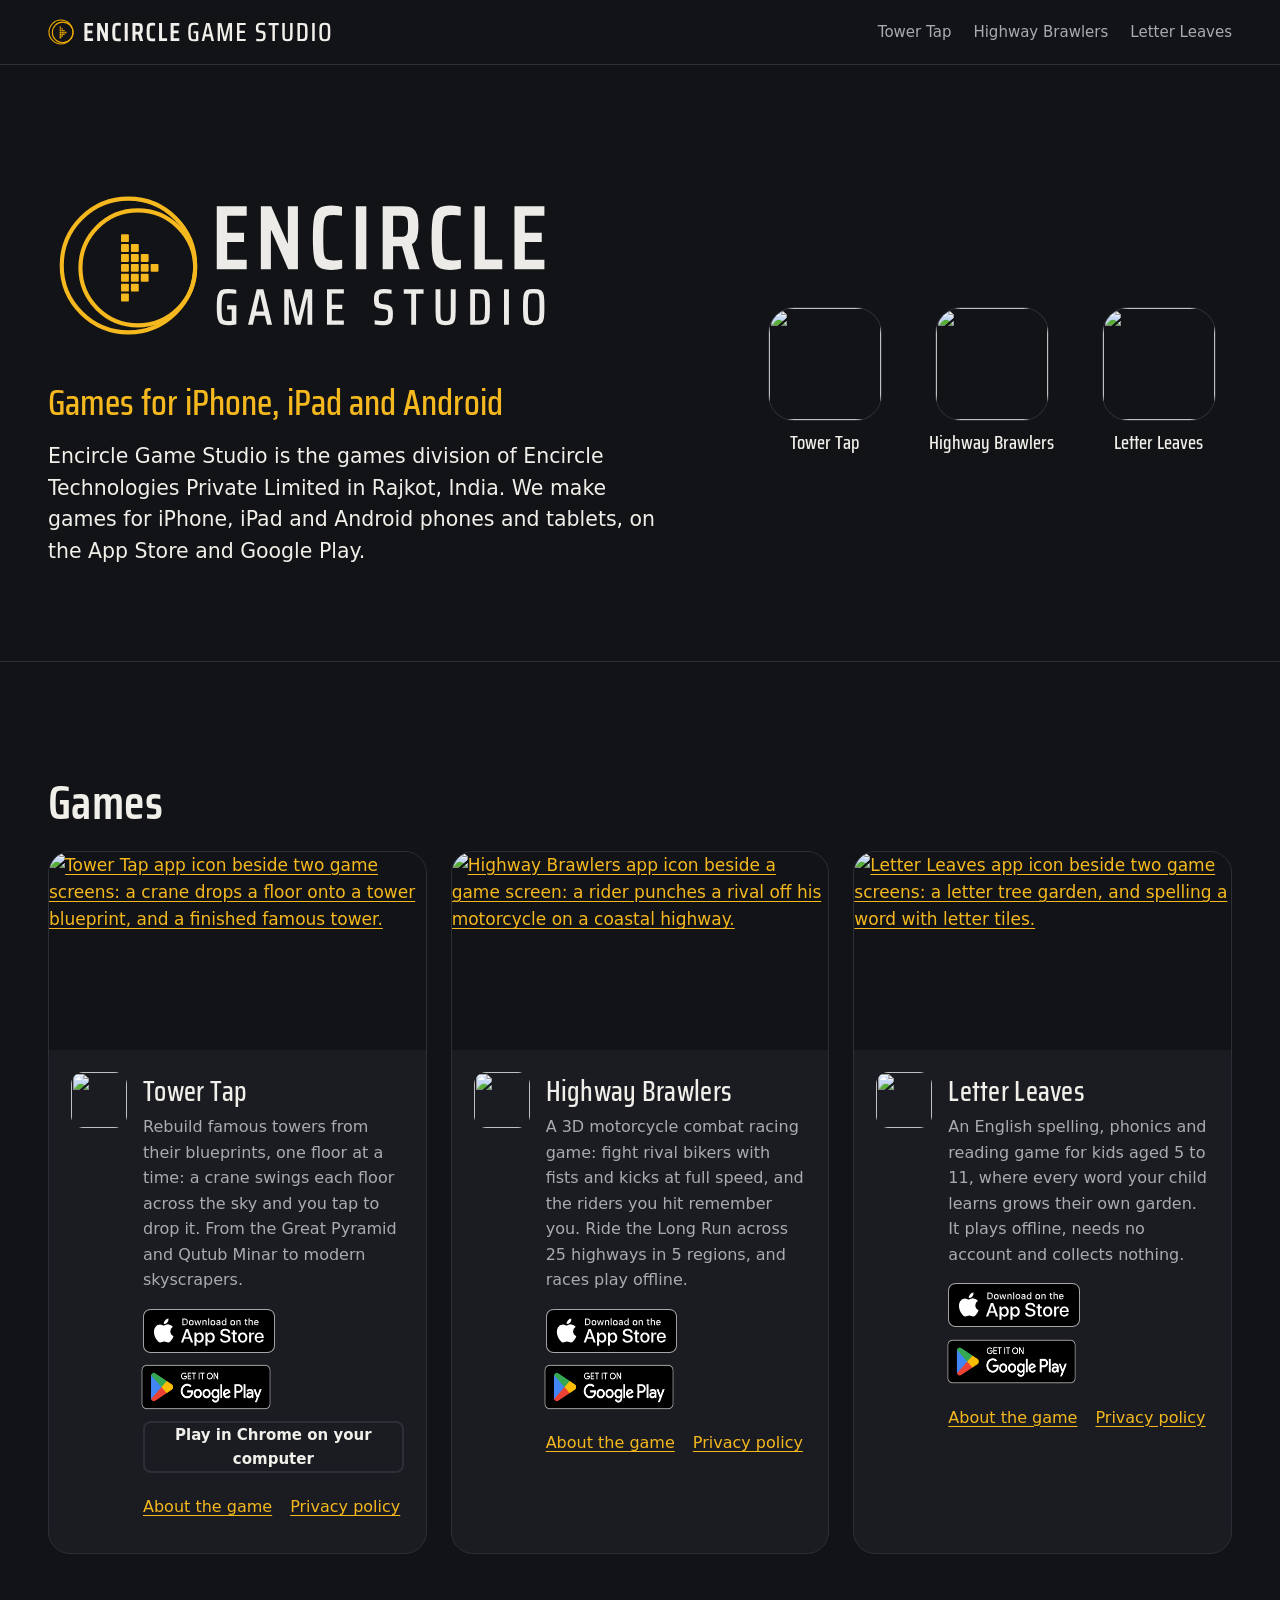
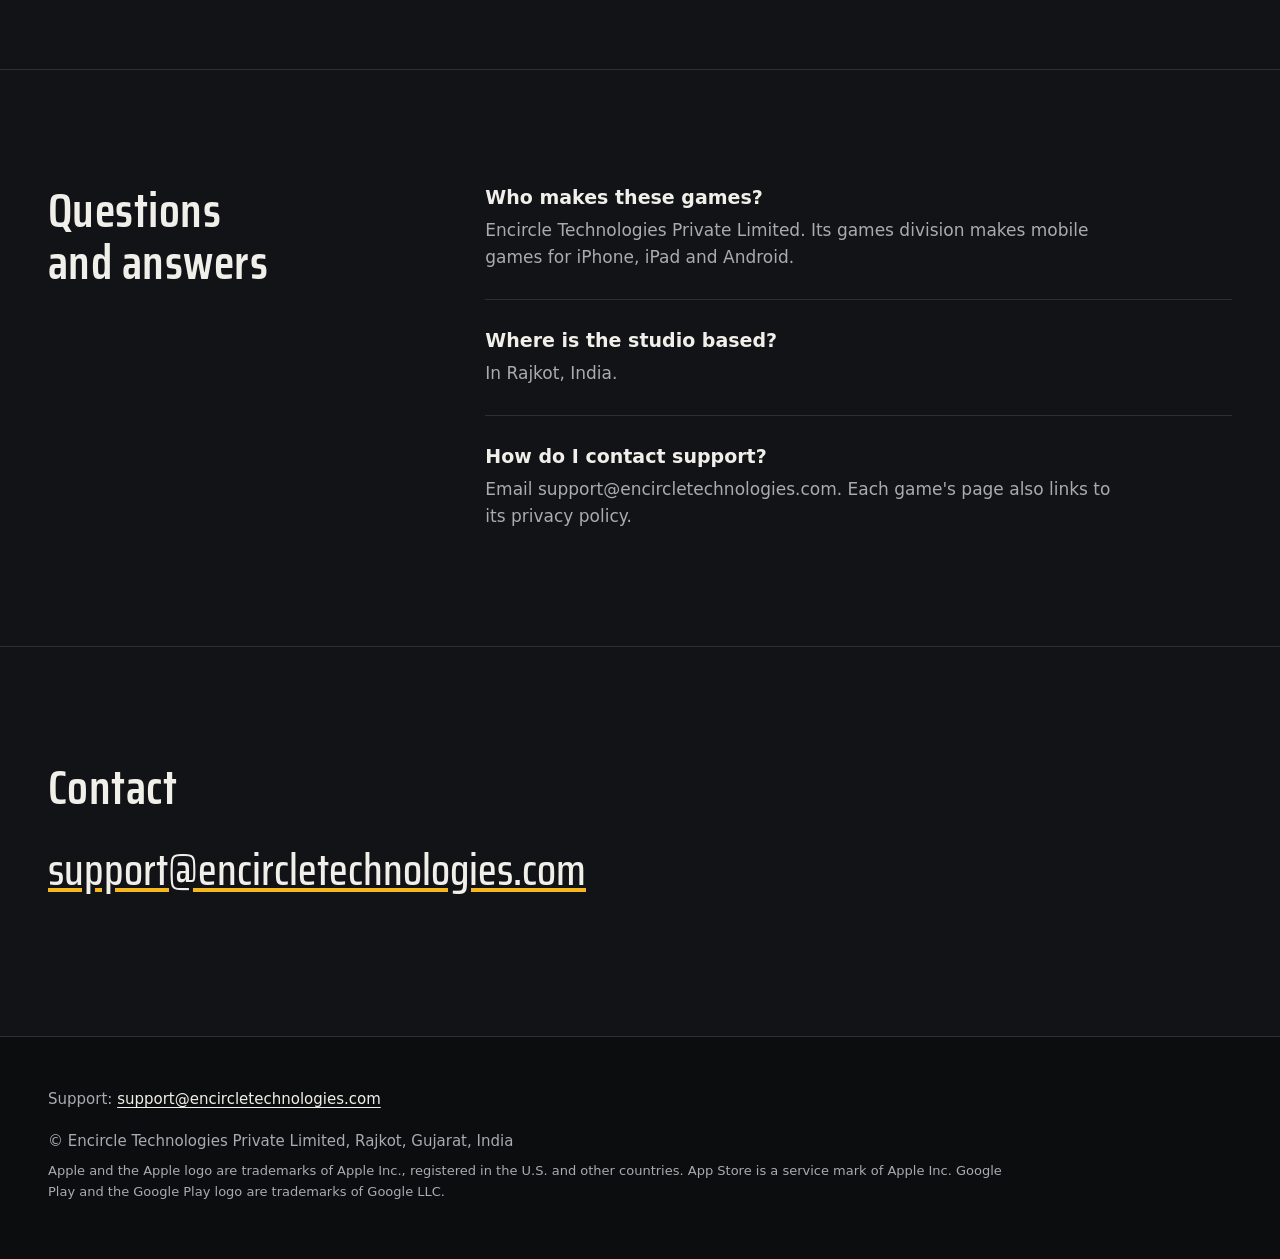
==== commit 3978fb8d: "Studio site redesign: dark studio look, Saira headings, game heroes with live screenshots Built by s" ====
--- a/index.html
+++ b/index.html
@@ -4,7 +4,8 @@
 <title>Encircle Game Studio: Games for iPhone, iPad and Android</title>
 <meta name="description" content="Encircle Game Studio, the games division of Encircle Technologies in Rajkot, India, makes casual, racing and learning games for iPhone, iPad and Android.">
 <link rel="canonical" href="https://encircle-game-studio.github.io/">
-<link rel="stylesheet" href="/site.css">
+<link rel="stylesheet" href="/studio.css">
+<meta name="theme-color" content="#121316">
 <meta property="og:type" content="website">
 <meta property="og:site_name" content="Encircle Game Studio">
 <meta property="og:title" content="Encircle Game Studio: Games for iPhone, iPad and Android">
@@ -109,10 +110,13 @@
 <body class="home">
 <a class="skip" href="#main">Skip to content</a>
 <header class="site-head"><div class="wrap"><a class="brand" href="/"><svg role="img" aria-label="Encircle Game Studio" class="logo-line" viewBox="0 0 624.2 57.2"><g fill="none" stroke="#EFAA00" stroke-width="2.4"><circle cx="28.6" cy="28.6" r="26.400000000000002"/><circle cx="32.30" cy="29.52" r="22.70"/></g><rect x="25.66" y="16.24" width="3.12" height="3.12" rx="0.37" fill="#EFAA00"/><rect x="25.66" y="20.15" width="3.12" height="3.12" rx="0.37" fill="#EFAA00"/><rect x="25.66" y="24.06" width="3.12" height="3.12" rx="0.37" fill="#EFAA00"/><rect x="25.66" y="27.97" width="3.12" height="3.12" rx="0.37" fill="#EFAA00"/><rect x="25.66" y="31.87" width="3.12" height="3.12" rx="0.37" fill="#EFAA00"/><rect x="25.66" y="35.78" width="3.12" height="3.12" rx="0.37" fill="#EFAA00"/><rect x="25.66" y="39.69" width="3.12" height="3.12" rx="0.37" fill="#EFAA00"/><rect x="29.56" y="20.15" width="3.12" height="3.12" rx="0.37" fill="#EFAA00"/><rect x="29.56" y="24.06" width="3.12" height="3.12" rx="0.37" fill="#EFAA00"/><rect x="29.56" y="27.97" width="3.12" height="3.12" rx="0.37" fill="#EFAA00"/><rect x="29.56" y="31.87" width="3.12" height="3.12" rx="0.37" fill="#EFAA00"/><rect x="29.56" y="35.78" width="3.12" height="3.12" rx="0.37" fill="#EFAA00"/><rect x="33.47" y="24.06" width="3.12" height="3.12" rx="0.37" fill="#EFAA00"/><rect x="33.47" y="27.97" width="3.12" height="3.12" rx="0.37" fill="#EFAA00"/><rect x="33.47" y="31.87" width="3.12" height="3.12" rx="0.37" fill="#EFAA00"/><rect x="37.38" y="27.97" width="3.12" height="3.12" rx="0.37" fill="#EFAA00"/><path fill="currentColor" d="M80.12623255813953 48.6V8.600000000000001H99.196V14.58837209302326H86.75413953488372V25.40232558139535H97.50995348837209V31.390697674418607H86.75413953488372V42.61162790697674H99.196V48.6Z M125.64948837209302 48.6 114.83553488372092 23.890697674418607H114.60297674418604V48.6H108.20762790697674V8.600000000000001H114.83553488372092L125.18437209302326 32.08837209302325H125.41693023255813V8.600000000000001H131.81227906976744V48.6Z M153.3820465116279 49.06511627906977Q147.97506976744185 49.06511627906977 145.47506976744185 47.35Q142.97506976744185 45.63488372093023 142.16111627906974 41.47790697674419Q141.34716279069767 37.32093023255814 141.34716279069767 28.6Q141.34716279069767 19.995348837209303 142.1901860465116 15.809302325581397Q143.03320930232556 11.623255813953492 145.53320930232556 9.879069767441862Q148.03320930232556 8.134883720930233 153.3820465116279 8.134883720930233Q155.18437209302326 8.134883720930233 157.04483720930233 8.396511627906978Q158.90530232558137 8.658139534883723 159.89367441860463 9.06511627906977V14.58837209302326Q156.81227906976744 14.123255813953492 154.66111627906974 14.123255813953492Q151.34716279069767 14.123255813953492 150.03902325581396 14.995348837209306Q148.73088372093022 15.86744186046512 148.35297674418604 18.658139534883723Q147.97506976744185 21.448837209302326 147.97506976744185 28.6Q147.97506976744185 35.75116279069768 148.35297674418604 38.54186046511628Q148.73088372093022 41.33255813953488 150.03902325581396 42.2046511627907Q151.34716279069767 43.07674418604651 154.66111627906974 43.07674418604651Q157.5680930232558 43.07674418604651 160.00995348837208 42.61162790697674V48.13488372093023Q158.84716279069767 48.54186046511628 156.95762790697674 48.80348837209303Q155.0680930232558 49.06511627906977 153.3820465116279 49.06511627906977Z M168.73088372093022 48.6V8.600000000000001H175.41693023255812V48.6Z M202.45181395348834 48.6 198.149488372093 34.00697674418605H192.45181395348834V48.6H185.82390697674415V8.600000000000001H198.73088372093022Q202.91693023255812 8.600000000000001 205.03902325581393 10.053488372093025Q207.16111627906974 11.506976744186048 207.88786046511626 14.18139534883721Q208.61460465116278 16.855813953488372 208.61460465116278 21.274418604651164Q208.61460465116278 25.576744186046515 207.77158139534882 28.42558139534884Q206.92855813953486 31.274418604651164 204.37041860465115 32.61162790697675L209.42855813953486 48.6ZM201.9866976744186 21.274418604651164Q201.9866976744186 18.367441860465117 201.66693023255812 17.030232558139538Q201.34716279069767 15.693023255813955 200.3587906976744 15.140697674418607Q199.37041860465115 14.58837209302326 197.16111627906974 14.58837209302326H192.45181395348834V28.018604651162793H197.16111627906974Q199.37041860465115 28.018604651162793 200.3587906976744 27.466279069767445Q201.34716279069767 26.913953488372094 201.66693023255812 25.54767441860465Q201.9866976744186 24.18139534883721 201.9866976744186 21.274418604651164Z M229.02158139534882 49.06511627906977Q223.61460465116278 49.06511627906977 221.11460465116278 47.35Q218.61460465116278 45.63488372093023 217.8006511627907 41.47790697674419Q216.9866976744186 37.32093023255814 216.9866976744186 28.6Q216.9866976744186 19.995348837209303 217.82972093023255 15.809302325581397Q218.6727441860465 11.623255813953492 221.1727441860465 9.879069767441862Q223.6727441860465 8.134883720930233 229.02158139534882 8.134883720930233Q230.82390697674418 8.134883720930233 232.68437209302323 8.396511627906978Q234.5448372093023 8.658139534883723 235.53320930232556 9.06511627906977V14.58837209302326Q232.45181395348837 14.123255813953492 230.30065116279067 14.123255813953492Q226.9866976744186 14.123255813953492 225.67855813953486 14.995348837209306Q224.37041860465115 15.86744186046512 223.99251162790696 18.658139534883723Q223.61460465116278 21.448837209302326 223.61460465116278 28.6Q223.61460465116278 35.75116279069768 223.99251162790696 38.54186046511628Q224.37041860465115 41.33255813953488 225.67855813953486 42.2046511627907Q226.9866976744186 43.07674418604651 230.30065116279067 43.07674418604651Q233.20762790697674 43.07674418604651 235.649488372093 42.61162790697674V48.13488372093023Q234.4866976744186 48.54186046511628 232.59716279069767 48.80348837209303Q230.70762790697674 49.06511627906977 229.02158139534882 49.06511627906977Z M244.3122790697674 48.6V8.600000000000001H250.9401860465116V42.437209302325584H261.98669767441856V48.6Z M269.7773953488372 48.6V8.600000000000001H288.84716279069767V14.58837209302326H276.4053023255814V25.40232558139535H287.16111627906974V31.390697674418607H276.4053023255814V42.61162790697674H288.84716279069767V48.6Z M320.2401860465116 31.332558139534886V26.68139534883721H330.7053023255814V47.960465116279074Q328.61227906976745 48.425581395348836 325.9378604651163 48.745348837209306Q323.2634418604651 49.06511627906977 321.05413953488375 49.06511627906977Q315.7053023255814 49.06511627906977 313.1180930232558 47.466279069767445Q310.53088372093026 45.86744186046512 309.51344186046515 41.62325581395349Q308.496 37.37906976744186 308.496 28.6Q308.496 19.879069767441862 309.51344186046515 15.634883720930233Q310.53088372093026 11.390697674418604 313.1471627906977 9.762790697674419Q315.7634418604651 8.134883720930233 321.22855813953487 8.134883720930233Q323.496 8.134883720930233 326.1413488372093 8.4546511627907Q328.78669767441863 8.774418604651167 330.58902325581397 9.29767441860465V13.716279069767445Q325.82158139534886 12.902325581395353 323.2053023255814 12.902325581395353Q318.78669767441863 12.902325581395353 317.042511627907 13.716279069767445Q315.2983255813954 14.530232558139538 314.62972093023257 17.66976744186047Q313.96111627906976 20.8093023255814 313.96111627906976 28.6Q313.96111627906976 35.8093023255814 314.42623255813953 38.948837209302326Q314.8913488372093 42.08837209302326 316.34483720930234 43.25116279069768Q317.7983255813954 44.413953488372094 321.05413953488375 44.413953488372094Q323.2634418604651 44.413953488372094 325.4146046511628 44.00697674418605V31.332558139534886Z M359.6587906976745 48.6 357.2169302325582 38.36744186046512H345.93786046511633L343.55413953488375 48.6H338.08902325581397L347.91460465116285 8.600000000000001H355.47274418604655L365.24018604651167 48.6ZM351.7518139534884 14.530232558139538H351.40297674418605L347.042511627907 33.65813953488372H356.11227906976745Z M399.6006511627907 48.6V17.262790697674422H399.3099534883721L391.5192558139535 48.6H386.4611162790698L378.78669767441863 17.262790697674422H378.43786046511633V48.6H373.26344186046515V8.600000000000001H381.34483720930234L388.9611162790698 39.472093023255816H389.3099534883721L396.92623255813953 8.600000000000001H404.8913488372093V48.6Z M415.82158139534886 48.6V8.600000000000001H434.8913488372093V13.36744186046512H421.28669767441863V25.98372093023256H433.08902325581397V30.751162790697677H421.28669767441863V43.83255813953488H434.8913488372093V48.6Z  M458.14716279069773 48.25116279069768V43.65813953488372Q463.14716279069773 44.29767441860465 466.57739534883723 44.29767441860465Q468.78669767441863 44.29767441860465 470.09483720930234 43.97790697674419Q471.4029767441861 43.65813953488372 472.1587906976745 42.90232558139535Q472.8564651162791 42.2046511627907 473.08902325581397 40.925581395348836Q473.32158139534886 39.646511627906975 473.32158139534886 37.55348837209303Q473.32158139534886 34.7046511627907 473.0599534883721 33.51279069767442Q472.7983255813954 32.32093023255814 471.89716279069773 31.82674418604651Q470.99600000000004 31.332558139534886 468.78669767441863 30.98372093023256L462.5076279069768 29.937209302325584Q459.3680930232559 29.413953488372094 458.35065116279077 26.943023255813955Q457.3332093023256 24.472093023255816 457.3332093023256 19.472093023255816Q457.3332093023256 13.193023255813955 460.03669767441863 10.663953488372094Q462.74018604651167 8.134883720930233 468.3797209302326 8.134883720930233Q470.82158139534886 8.134883720930233 473.292511627907 8.396511627906978Q475.76344186046515 8.658139534883723 477.2750697674419 9.06511627906977V13.54186046511628Q473.55413953488375 12.902325581395353 469.7169302325582 12.902325581395353Q467.3332093023256 12.902325581395353 465.99600000000004 13.251162790697677Q464.6587906976745 13.600000000000001 463.9611162790698 14.355813953488372Q463.26344186046515 15.111627906976743 463.03088372093026 16.274418604651164Q462.7983255813954 17.437209302325584 462.7983255813954 19.355813953488372Q462.7983255813954 21.797674418604654 463.03088372093026 22.87325581395349Q463.26344186046515 23.948837209302326 463.93204651162796 24.384883720930233Q464.6006511627907 24.82093023255814 466.1704186046512 25.053488372093025L472.1006511627907 26.04186046511628Q474.4262325581396 26.448837209302326 475.85065116279077 27.35Q477.2750697674419 28.251162790697677 478.08902325581397 30.34418604651163Q478.78669767441863 32.32093023255814 478.78669767441863 36.913953488372094Q478.78669767441863 41.62325581395349 477.7111162790698 44.26860465116279Q476.635534883721 46.913953488372094 474.3680930232558 47.989534883720935Q472.1006511627907 49.06511627906977 468.20530232558144 49.06511627906977Q465.8797209302326 49.06511627906977 463.089023255814 48.83255813953488Q460.2983255813954 48.6 458.14716279069773 48.25116279069768Z M493.7285581395349 48.6V13.483720930232558H485.24018604651167V8.600000000000001H507.68204651162796V13.483720930232558H499.1936744186047V48.6Z M538.2053023255814 8.600000000000001V31.1Q538.2053023255814 38.948837209302326 537.5366976744186 42.495348837209306Q536.8680930232558 46.04186046511628 534.5134418604652 47.55348837209303Q532.1587906976745 49.06511627906977 526.8099534883721 49.06511627906977Q521.5192558139536 49.06511627906977 519.1646046511628 47.55348837209303Q516.8099534883721 46.04186046511628 516.1122790697675 42.46627906976744Q515.4146046511628 38.890697674418604 515.4146046511628 31.1V8.600000000000001H520.9378604651163V33.25116279069768Q520.9378604651163 38.42558139534884 521.2576279069767 40.54767441860466Q521.5773953488373 42.669767441860465 522.7692558139536 43.48372093023256Q523.9611162790698 44.29767441860465 526.8099534883721 44.29767441860465Q529.6587906976745 44.29767441860465 530.8506511627908 43.48372093023256Q532.0425116279071 42.669767441860465 532.3622790697675 40.54767441860466Q532.682046511628 38.42558139534884 532.682046511628 33.25116279069768V8.600000000000001Z M548.8448372093023 8.600000000000001H558.7285581395349Q564.6587906976745 8.600000000000001 567.1878604651163 10.169767441860468Q569.7169302325582 11.739534883720935 570.4146046511628 15.605813953488376Q571.1122790697675 19.472093023255816 571.1122790697675 28.6Q571.1122790697675 37.72790697674419 570.4146046511628 41.59418604651163Q569.7169302325582 45.460465116279074 567.1878604651163 47.03023255813954Q564.6587906976745 48.6 558.7285581395349 48.6H548.8448372093023ZM558.6122790697675 43.83255813953488Q562.1006511627908 43.83255813953488 563.4087906976745 43.04767441860465Q564.7169302325582 42.26279069767442 565.1529767441862 39.32674418604651Q565.589023255814 36.390697674418604 565.589023255814 28.6Q565.589023255814 20.867441860465117 565.1529767441862 17.902325581395353Q564.7169302325582 14.937209302325584 563.4087906976745 14.152325581395353Q562.1006511627908 13.36744186046512 558.6122790697675 13.36744186046512H554.3099534883721V43.83255813953488Z M581.2866976744187 48.6V8.600000000000001H586.8099534883722V48.6Z M596.9843720930234 28.6Q596.9843720930234 19.355813953488372 597.682046511628 15.373255813953488Q598.3797209302326 11.390697674418604 600.8506511627907 9.762790697674419Q603.3215813953489 8.134883720930233 609.0773953488373 8.134883720930233Q614.8332093023256 8.134883720930233 617.3041395348837 9.762790697674419Q619.7750697674419 11.390697674418604 620.4727441860466 15.373255813953488Q621.1704186046512 19.355813953488372 621.1704186046512 28.6Q621.1704186046512 37.84418604651163 620.4727441860466 41.82674418604651Q619.7750697674419 45.8093023255814 617.3041395348837 47.437209302325584Q614.8332093023256 49.06511627906977 609.0773953488373 49.06511627906977Q603.3215813953489 49.06511627906977 600.8506511627907 47.437209302325584Q598.3797209302326 45.8093023255814 597.682046511628 41.82674418604651Q596.9843720930234 37.84418604651163 596.9843720930234 28.6ZM615.7053023255814 28.6Q615.7053023255814 20.634883720930233 615.2983255813954 17.582558139534886Q614.8913488372093 14.530232558139538 613.6413488372093 13.716279069767445Q612.3913488372093 12.902325581395353 609.0773953488373 12.902325581395353Q605.7634418604652 12.902325581395353 604.5425116279071 13.716279069767445Q603.3215813953489 14.530232558139538 602.9146046511628 17.553488372093028Q602.5076279069768 20.576744186046515 602.5076279069768 28.6Q602.5076279069768 36.62325581395349 602.9146046511628 39.646511627906975Q603.3215813953489 42.669767441860465 604.5425116279071 43.48372093023256Q605.7634418604652 44.29767441860465 609.0773953488373 44.29767441860465Q612.3913488372093 44.29767441860465 613.6413488372093 43.48372093023256Q614.8913488372093 42.669767441860465 615.2983255813954 39.61744186046512Q615.7053023255814 36.56511627906977 615.7053023255814 28.6Z"/></svg></a><nav aria-label="Games"><a href="/towertap/">Tower Tap</a><a href="/highwaybrawlers/">Highway Brawlers</a><a href="/letterleaves/">Letter Leaves</a></nav></div></header>
-<main id="main" class="wrap">
-<h1 class="logo"><picture><source srcset="/logo-dark.svg" media="(prefers-color-scheme: dark)"><img src="/logo-light.svg" width="539" height="180" alt="Encircle Game Studio"></picture></h1>
+<main id="main">
+<section class="home-hero" data-enter><div class="wrap"><div><h1 class="logo"><img src="/logo-dark.svg" width="539" height="180" alt="Encircle Game Studio"></h1>
+<p class="line">Games for iPhone, iPad and Android</p>
 <p class="lead">Encircle Game Studio is the games division of Encircle Technologies Private Limited in Rajkot, India. We make games for iPhone, iPad and Android phones and tablets, on the App Store and Google Play.</p>
-<h2>Games</h2>
+</div>
+<ul class="shelf" aria-label="Our games"><li><a href="/towertap/"><img src="/towertap/icon.png" width="112" height="112" alt="">Tower Tap</a></li><li><a href="/highwaybrawlers/"><img src="/highwaybrawlers/icon.png" width="112" height="112" alt="">Highway Brawlers</a></li><li><a href="/letterleaves/"><img src="/letterleaves/icon.png" width="112" height="112" alt="">Letter Leaves</a></li></ul></div></section>
+<section aria-labelledby="games"><div class="wrap"><h2 id="games">Games</h2>
 <ul class="cards">
 <li class="card"><a class="art" href="/towertap/" aria-label="Tower Tap: about the game"><img src="/towertap/card.webp" width="1024" height="538" alt="Tower Tap app icon beside two game screens: a crane drops a floor onto a tower blueprint, and a finished famous tower." loading="lazy"><span class="peek" aria-hidden="true"><img src="/towertap/shots/01-1-blueprint.webp" alt="" loading="lazy"><img src="/towertap/shots/02-13-trim.webp" alt="" loading="lazy"><img src="/towertap/shots/03-14-finished.webp" alt="" loading="lazy"></span></a><div class="info"><img class="icon" src="/towertap/icon.png" width="56" height="56" alt=""><div><h3><a href="/towertap/">Tower Tap</a></h3><p>Rebuild famous towers from their blueprints, one floor at a time: a crane swings each floor across the sky and you tap to drop it. From the Great Pyramid and Qutub Minar to modern skyscrapers.</p><ul class="stores small"><li><a href="https://apps.apple.com/app/id6822339744"><img src="/badges/app-store.svg" alt="Download on the App Store" class="b-apple"></a></li><li><a href="https://play.google.com/store/apps/details?id=com.encircletechnologies.towertap"><img src="/badges/google-play.png" alt="Get it on Google Play" class="b-play"></a></li><li><a class="btn alt" href="https://chromewebstore.google.com/detail/tower-tap-world-heights/kjomlaaifhoocjjjjbbimdclagolhoea">Play in Chrome on your computer</a></li></ul>
 <p class="links"><a href="/towertap/">About the game</a><a href="/towertap/privacy.html">Privacy policy</a></p></div></div></li>
@@ -121,16 +125,18 @@
 <li class="card"><a class="art" href="/letterleaves/" aria-label="Letter Leaves: about the game"><img src="/letterleaves/card.webp" width="1024" height="538" alt="Letter Leaves app icon beside two game screens: a letter tree garden, and spelling a word with letter tiles." loading="lazy"><span class="peek" aria-hidden="true"><img src="/letterleaves/shots/1.webp" alt="" loading="lazy"><img src="/letterleaves/shots/2.webp" alt="" loading="lazy"><img src="/letterleaves/shots/5.webp" alt="" loading="lazy"></span></a><div class="info"><img class="icon" src="/letterleaves/icon.png" width="56" height="56" alt=""><div><h3><a href="/letterleaves/">Letter Leaves</a></h3><p>An English spelling, phonics and reading game for kids aged 5 to 11, where every word your child learns grows their own garden. It plays offline, needs no account and collects nothing.</p><ul class="stores small"><li><a href="https://apps.apple.com/app/id6826751732"><img src="/badges/app-store.svg" alt="Download on the App Store" class="b-apple"></a></li><li><a href="https://play.google.com/store/apps/details?id=com.encircletechnologies.letterleaves"><img src="/badges/google-play.png" alt="Get it on Google Play" class="b-play"></a></li></ul>
 <p class="links"><a href="/letterleaves/">About the game</a><a href="/letterleaves/privacy.html">Privacy policy</a></p></div></div></li>
 </ul>
-<section class="faq" aria-labelledby="faq"><h2 id="faq">Questions and answers</h2>
-<h3>Who makes these games?</h3>
+</div></section>
+<section class="faq" aria-labelledby="faq"><div class="wrap split"><h2 id="faq">Questions and answers</h2>
+<div><h3>Who makes these games?</h3>
 <p>Encircle Technologies Private Limited. Its games division makes mobile games for iPhone, iPad and Android.</p>
 <h3>Where is the studio based?</h3>
 <p>In Rajkot, India.</p>
 <h3>How do I contact support?</h3>
 <p>Email support@encircletechnologies.com. Each game&#x27;s page also links to its privacy policy.</p>
-</section>
-<h2>Contact</h2>
-<p><a href="mailto:support@encircletechnologies.com">support@encircletechnologies.com</a></p>
+</div></div></section>
+<section class="contact" aria-labelledby="contact"><div class="wrap"><h2 id="contact">Contact</h2>
+<p><a class="big" href="mailto:support@encircletechnologies.com">support@encircletechnologies.com</a></p>
+</div></section>
 </main>
 <footer class="site-foot"><div class="wrap">
 <p>Support: <a href="mailto:support@encircletechnologies.com">support@encircletechnologies.com</a></p>
--- a/studio.css
+++ b/studio.css
@@ -0,0 +1,223 @@
+/* Encircle Game Studio: one stylesheet for every page on encircle-game-studio.github.io (redesign 27 Nov 2026).
+   Game pages live in their own repos and link this file as /studio.css. /site.css stays in place for pages not yet rebuilt.
+   One system: dark ground, studio gold, each game's own accent for its links; Saira Condensed (SIL OFL, /fonts) for headings. */
+@font-face { font-family: "Saira Condensed"; font-weight: 500; font-display: swap; src: url(/fonts/saira-condensed-medium.woff) format("woff"); }
+@font-face { font-family: "Saira Condensed"; font-weight: 600; font-display: swap; src: url(/fonts/saira-condensed-semibold.woff) format("woff"); }
+:root {
+  --bg: #121316; --surface: #1a1c21; --line: #2c2f36;
+  --ink: #f1efe9; --muted: #a9abb0; --gold: #f5b81e; --on-gold: #14120c; --accent: var(--gold);
+  --display: "Saira Condensed", "Arial Narrow", system-ui, sans-serif;
+  --r1: 8px; --r2: 14px; --r3: 22px;
+  --gut: clamp(16px, 4vw, 48px);
+  --ease: cubic-bezier(.2, .7, .2, 1);
+  color-scheme: dark;
+}
+.g-towertap { --accent: #7cc3ee; }
+.g-highwaybrawlers { --accent: #f29a6a; }
+.g-letterleaves { --accent: #8fd69d; }
+* { box-sizing: border-box; }
+html { -webkit-text-size-adjust: 100%; scroll-behavior: smooth; }
+body { margin: 0; background: var(--bg); color: var(--ink); font: 17px/1.6 system-ui, -apple-system, "Segoe UI", Roboto, "Noto Sans", "Noto Sans Devanagari", sans-serif; }
+img { max-width: 100%; }
+.wrap { width: 100%; max-width: calc(1200px + 2 * var(--gut)); margin: 0 auto; padding: 0 var(--gut); }
+a { color: var(--accent); text-underline-offset: 3px; }
+a:hover { text-decoration-thickness: 2px; }
+:focus-visible { outline: 3px solid var(--accent); outline-offset: 3px; border-radius: 4px; }
+.skip { position: absolute; left: -999px; }
+.skip:focus { left: 12px; top: 12px; background: var(--ink); color: var(--bg); padding: 10px 14px; z-index: 20; border-radius: var(--r1); }
+
+/* type */
+h1, h2, h3 { font-family: var(--display); font-weight: 600; letter-spacing: .01em; line-height: 1.08; margin: 0; text-wrap: balance; }
+h1 { font-size: clamp(40px, 6.4vw, 76px); }
+h2 { font-size: clamp(32px, 4vw, 48px); margin-bottom: 22px; }
+h3 { font-size: 24px; font-weight: 500; margin: 0 0 6px; }
+p, ul, ol, dl, table { margin: 0 0 16px; }
+ul, ol { padding-left: 22px; }
+li { margin-bottom: 6px; }
+.lead { font-size: clamp(18px, 1.6vw, 21px); line-height: 1.55; max-width: 38rem; }
+.muted, small { color: var(--muted); }
+section[id], h2[id] { scroll-margin-top: 84px; }
+
+/* header: studio bar (all pages) and the game's own bar (game pages) */
+.site-head { position: sticky; top: 0; z-index: 10; background: var(--bg); border-bottom: 1px solid var(--line); }
+.site-head > .wrap, .studio-bar .wrap { display: flex; flex-wrap: wrap; align-items: center; justify-content: space-between; gap: 0 24px; min-height: 64px; }
+.brand { display: inline-flex; align-items: center; color: var(--ink); min-height: 44px; }
+.brand .logo-line { height: 26px; width: auto; display: block; }
+.site-head nav { display: flex; flex-wrap: wrap; gap: 0 22px; }
+.site-head nav a { display: inline-flex; align-items: center; min-height: 44px; color: var(--muted); text-decoration: none; font-size: 15px;
+  background: linear-gradient(currentColor, currentColor) 0 calc(100% - 10px) / 0 1.5px no-repeat; transition: background-size .25s var(--ease), color .2s; }
+.site-head nav a:hover, .site-head nav a[aria-current] { color: var(--ink); background-size: 100% 1.5px; }
+.game-head .studio-bar { border-bottom: 1px solid var(--line); }
+.game-head .studio-bar .wrap { min-height: 44px; }
+.game-head .studio-bar .logo-line { height: 18px; }
+.game-head .studio-bar nav a { font-size: 13px; }
+.game-bar { display: flex; flex-wrap: wrap; align-items: center; justify-content: space-between; gap: 0 24px; min-height: 64px; }
+.game-name { display: inline-flex; align-items: center; gap: 12px; min-height: 44px; font-family: var(--display); font-weight: 600; font-size: 24px; color: var(--ink); text-decoration: none; }
+.game-name img { border-radius: 22.5%; width: 36px; height: 36px; }
+.game-bar nav a { color: var(--ink); font-weight: 600; }
+.game-bar nav a:hover { color: var(--accent); }
+@media (max-width: 760px) {
+  .site-head { position: static; }
+  .site-head nav { gap: 0 16px; }
+  .game-bar { padding-bottom: 6px; }
+  .game-bar nav { gap: 0 16px; flex-wrap: nowrap; overflow-x: auto; max-width: 100%; scrollbar-width: none; }
+  .game-bar nav a { white-space: nowrap; }
+}
+.stores.small .btn { min-height: 44px; font-size: 15px; padding: 0 16px; }
+
+/* buttons and official store badges (unaltered; Google's PNG carries 0.244 x height clear space each side) */
+.btn, a.b { display: inline-flex; align-items: center; justify-content: center; min-height: 52px; padding: 0 22px; border-radius: var(--r1);
+  font-weight: 650; text-decoration: none; text-align: center; background: var(--gold); color: var(--on-gold); border: 2px solid var(--gold);
+  transition: transform .15s var(--ease), background-color .2s, color .2s; }
+.btn:hover, a.b:hover { transform: translateY(-1px); }
+.btn:active, a.b:active { transform: translateY(1px) scale(.98); }
+.btn.alt, a.b.g, a.b.c { background: transparent; color: var(--ink); border-color: var(--line); }
+.btn.alt:hover, a.b.g:hover, a.b.c:hover { border-color: var(--accent); color: var(--accent); }
+.stores { display: flex; flex-wrap: wrap; align-items: center; gap: 14px; margin: 26px 0 8px; padding: 0; list-style: none; }
+.stores li { margin: 0; }
+.stores a { display: block; border-radius: var(--r1); transition: transform .15s var(--ease); }
+.stores a:hover { transform: translateY(-2px); }
+.stores a:active { transform: translateY(0) scale(.98); }
+.stores img { display: block; height: auto; }
+.stores .b-apple { height: 54px; width: auto; }
+.stores .b-play { height: calc(54px / .672); width: auto; margin: calc(54px * -.244); }
+.stores.small { margin: 16px 0 12px; gap: 12px; }
+.stores.small .b-apple { height: 44px; }
+.stores.small .b-play { height: calc(44px / .672); margin: calc(44px * -.244); }
+
+/* hero entrance: once on load, nothing hidden under reduced motion */
+@keyframes rise { from { opacity: 0; transform: translateY(18px); } to { opacity: 1; transform: none; } }
+[data-enter] > * > * { animation: rise .8s var(--ease) both; }
+[data-enter] > * > *:nth-child(2) { animation-delay: .08s; }
+[data-enter] > * > *:nth-child(3) { animation-delay: .16s; }
+[data-enter] > * > *:nth-child(4) { animation-delay: .24s; }
+[data-enter] > * > *:nth-child(n+5) { animation-delay: .32s; }
+@media (prefers-reduced-motion: reduce) {
+  html { scroll-behavior: auto; }
+  *, *::before, *::after { animation: none !important; transition: none !important; }
+}
+
+/* sections */
+main > section, .band { padding: clamp(64px, 9vw, 120px) 0; border-top: 1px solid var(--line); }
+main > section:first-child { border-top: 0; }
+.band.alt { background: var(--surface); }
+
+/* home */
+.home-hero { padding: clamp(56px, 9vw, 112px) 0 clamp(48px, 6vw, 80px); }
+.home-hero .wrap { display: grid; grid-template-columns: minmax(0, 1.1fr) minmax(0, .9fr); gap: 48px; align-items: center; }
+h1.logo { line-height: 0; margin: 0 0 28px; }
+h1.logo img { width: min(100%, 520px); height: auto; }
+.line { font-family: var(--display); font-weight: 500; font-size: clamp(26px, 3vw, 36px); line-height: 1.15; color: var(--gold); margin: 0 0 18px; }
+.shelf { list-style: none; margin: 0; padding: 0; display: grid; grid-template-columns: repeat(auto-fill, minmax(128px, 1fr)); gap: 28px 20px; justify-self: end; width: min(100%, 480px); }
+.shelf li { margin: 0; }
+.shelf a { display: flex; flex-direction: column; align-items: center; gap: 12px; color: var(--ink); text-decoration: none; font-family: var(--display); font-weight: 500; font-size: 19px; text-align: center; line-height: 1.15; }
+.shelf img { width: 112px; height: 112px; border-radius: 22.5%; box-shadow: 0 0 0 1px var(--line); transition: transform .25s var(--ease); }
+.shelf a:hover img { transform: translateY(-3px) scale(1.03); }
+.shelf a:hover { color: var(--gold); }
+.cards { list-style: none; padding: 0; margin: 0; display: grid; grid-template-columns: repeat(auto-fit, minmax(min(100%, 340px), 1fr)); gap: 24px; }
+.card { margin: 0; background: var(--surface); border: 1px solid var(--line); border-radius: var(--r3); overflow: hidden; display: flex; flex-direction: column;
+  transition: transform .25s var(--ease), border-color .25s; }
+.card:hover { transform: translateY(-2px); border-color: #3a3e48; }
+.art { position: relative; display: block; overflow: hidden; background: #121316; }
+.art img { display: block; width: 100%; height: auto; transition: transform .5s var(--ease); }
+.card .art { aspect-ratio: 1024 / 538; }
+.card .art > img { height: 100%; object-fit: cover; }
+.art:hover > img { transform: scale(1.03); }
+.peek { position: absolute; inset: 0; display: flex; justify-content: center; align-items: center; gap: 10px; padding: 14px;
+  background: #121316; opacity: 0; transition: opacity .25s ease; pointer-events: none; }
+.peek img { height: 100%; width: auto; border-radius: 8px; transform: translateY(12px); transition: transform .35s var(--ease); }
+.peek.wide img { height: auto; width: 48%; }
+.art:hover .peek, .art:focus-visible .peek { opacity: 1; }
+.art:hover .peek img, .art:focus-visible .peek img { transform: none; }
+.info { display: grid; grid-template-columns: 56px 1fr; gap: 16px; padding: 22px 22px 18px; flex: 1; }
+.info .icon { border-radius: 22.5%; display: block; }
+.info h3 { font-size: 28px; margin: 4px 0 8px; }
+.info h3 a { color: var(--ink); text-decoration: none; }
+.info h3 a:hover { color: var(--gold); }
+.info p { margin: 0 0 6px; color: var(--muted); font-size: 16px; }
+.links { display: flex; flex-wrap: wrap; gap: 0 18px; font-size: 15px; }
+.links a { display: inline-flex; align-items: center; min-height: 44px; }
+.split { display: grid; grid-template-columns: minmax(0, 1fr) minmax(0, 2fr); gap: 24px 64px; align-items: start; }
+.split > h2 { position: sticky; top: 100px; }
+.faq h3 { font-family: inherit; font-size: 19px; font-weight: 650; letter-spacing: 0; line-height: 1.35; margin: 0 0 6px; }
+.faq h3 ~ h3 { margin-top: 28px; padding-top: 28px; border-top: 1px solid var(--line); }
+.faq p { color: var(--muted); max-width: 40rem; margin: 0; }
+.contact a.big { font-family: var(--display); font-weight: 500; font-size: clamp(24px, 3.4vw, 44px); color: var(--ink); text-decoration-color: var(--gold); overflow-wrap: anywhere; }
+.contact a.big:hover { color: var(--gold); }
+
+/* game page hero: the game's name, line, stores and its screens side by side */
+.game-hero { padding: clamp(48px, 7vw, 96px) 0; }
+.game-hero .wrap { display: grid; grid-template-columns: minmax(0, 1fr) minmax(0, 1fr); gap: 56px; align-items: center; }
+.game-hero .icon { width: 88px; height: 88px; border-radius: 22.5%; display: block; margin: 0 0 22px; }
+.game-hero h1 { font-size: clamp(40px, 5.4vw, 68px); }
+.tagline { color: var(--accent); font-family: var(--display); font-weight: 500; font-size: clamp(22px, 2.2vw, 28px); line-height: 1.2; margin: 16px 0 18px; }
+.screens { display: flex; justify-content: center; align-items: flex-end; gap: 18px; text-decoration: none; }
+.screens img { display: block; height: auto; width: calc(50% - 9px); max-width: 280px; border-radius: 20px; border: 1px solid var(--line);
+  transition: transform .5s var(--ease); }
+.screens.wide img { width: 100%; max-width: none; border-radius: var(--r2); }
+.screens:hover img { transform: translateY(-4px); }
+.blurb { font-size: 19px; max-width: 46rem; margin-bottom: 36px; }
+.features { display: grid; grid-template-columns: repeat(3, minmax(0, 1fr)); gap: 20px; margin-bottom: 20px; }
+.features > div { background: var(--surface); border: 1px solid var(--line); border-radius: var(--r2); padding: 24px; transition: border-color .25s, transform .25s var(--ease); }
+.features > div:hover { border-color: var(--accent); transform: translateY(-2px); }
+.features h3 { font-size: 24px; margin: 0 0 8px; }
+.features p { margin: 0; color: var(--muted); font-size: 16px; }
+.facts { display: grid; grid-template-columns: repeat(auto-fit, minmax(min(100%, 260px), 1fr)); gap: 0; margin: 40px 0 0; border-top: 1px solid var(--line); }
+.facts > div { padding: 16px 20px 16px 0; border-bottom: 1px solid var(--line); }
+.facts dt { color: var(--muted); font-size: 14px; }
+.facts dd { margin: 2px 0 0; }
+.gallery { list-style: none; margin: 0; padding: 4px var(--gut) 16px; display: flex; gap: 16px; overflow-x: auto; scroll-snap-type: x mandatory;
+  scroll-padding-inline: var(--gut); max-width: calc(1200px + 2 * var(--gut)); margin-inline: auto; }
+.gallery li { margin: 0; flex: 0 0 auto; scroll-snap-align: start; }
+.gallery img { display: block; height: 520px; width: auto; border-radius: 18px; border: 1px solid var(--line); }
+.gallery.wide img { height: auto; width: min(82vw, 760px); border-radius: var(--r2); }
+#screenshots h2 { margin-bottom: 26px; }
+.news { background: var(--surface); border: 1px solid var(--line); border-radius: var(--r2); padding: clamp(22px, 3vw, 36px); max-width: 52rem; }
+.news h3 { margin: 0 0 12px; color: var(--accent); }
+.news h3 ~ h3 { margin-top: 26px; }
+.news ul { margin-bottom: 0; }
+.support-links { list-style: none; padding: 0; display: grid; grid-template-columns: repeat(auto-fit, minmax(min(100%, 220px), 1fr)); gap: 12px; }
+.support-links li { margin: 0; }
+.support-links a { display: flex; align-items: center; min-height: 56px; padding: 0 18px; background: var(--surface); border: 1px solid var(--line);
+  border-radius: var(--r1); color: var(--ink); text-decoration: none; transition: border-color .2s, transform .15s var(--ease); }
+.support-links a:hover { border-color: var(--accent); transform: translateY(-2px); }
+#parents ~ ul, #parents + ul { max-width: 46rem; }
+
+/* footer */
+.site-foot { border-top: 1px solid var(--line); background: #0c0d0f; color: var(--muted); font-size: 15px; }
+.site-foot .wrap { padding-top: 40px; padding-bottom: 48px; }
+.site-foot p { margin: 0 0 8px; }
+.site-foot a { color: var(--ink); }
+.site-foot p:first-child a { display: inline-flex; align-items: center; min-height: 44px; }
+.tm { font-size: 13px; max-width: 60rem; }
+
+/* legal, help and 404 pages: one readable column */
+main.wrap { padding-top: 48px; padding-bottom: 80px; }
+.doc main, .get main, body:not([class]) main { max-width: calc(46rem + 2 * var(--gut)); }
+.doc h1 { font-size: clamp(34px, 5vw, 52px); margin-bottom: 18px; }
+.doc h2 { font-size: clamp(26px, 3vw, 32px); margin: 44px 0 12px; }
+.doc h3 { margin-top: 26px; }
+table { border-collapse: collapse; width: 100%; font-size: 15px; }
+td, th { border: 1px solid var(--line); padding: 8px 10px; text-align: left; vertical-align: top; overflow-wrap: break-word; hyphens: auto; }
+th { background: var(--surface); }
+@media (max-width: 480px) { table { font-size: 14px; } td, th { padding: 6px; } }
+.lang { font-size: 15px; color: var(--muted); }
+.get main { text-align: center; }
+.get img { border-radius: 22.5%; }
+.get a.b { display: flex; max-width: 320px; margin: 12px auto; }
+body:not([class]) h1 { margin-bottom: 18px; }
+
+/* small screens */
+@media (max-width: 900px) {
+  .home-hero .wrap, .game-hero .wrap, .split { grid-template-columns: 1fr; }
+  .shelf { justify-self: start; }
+  .split > h2 { position: static; }
+  .features { grid-template-columns: repeat(2, minmax(0, 1fr)); }
+  .screens img { max-width: 240px; }
+}
+@media (max-width: 560px) {
+  .features { grid-template-columns: 1fr; }
+  .gallery img { height: 400px; }
+  .info { grid-template-columns: 48px 1fr; padding: 18px; }
+  .info .icon { width: 48px; height: 48px; }
+}
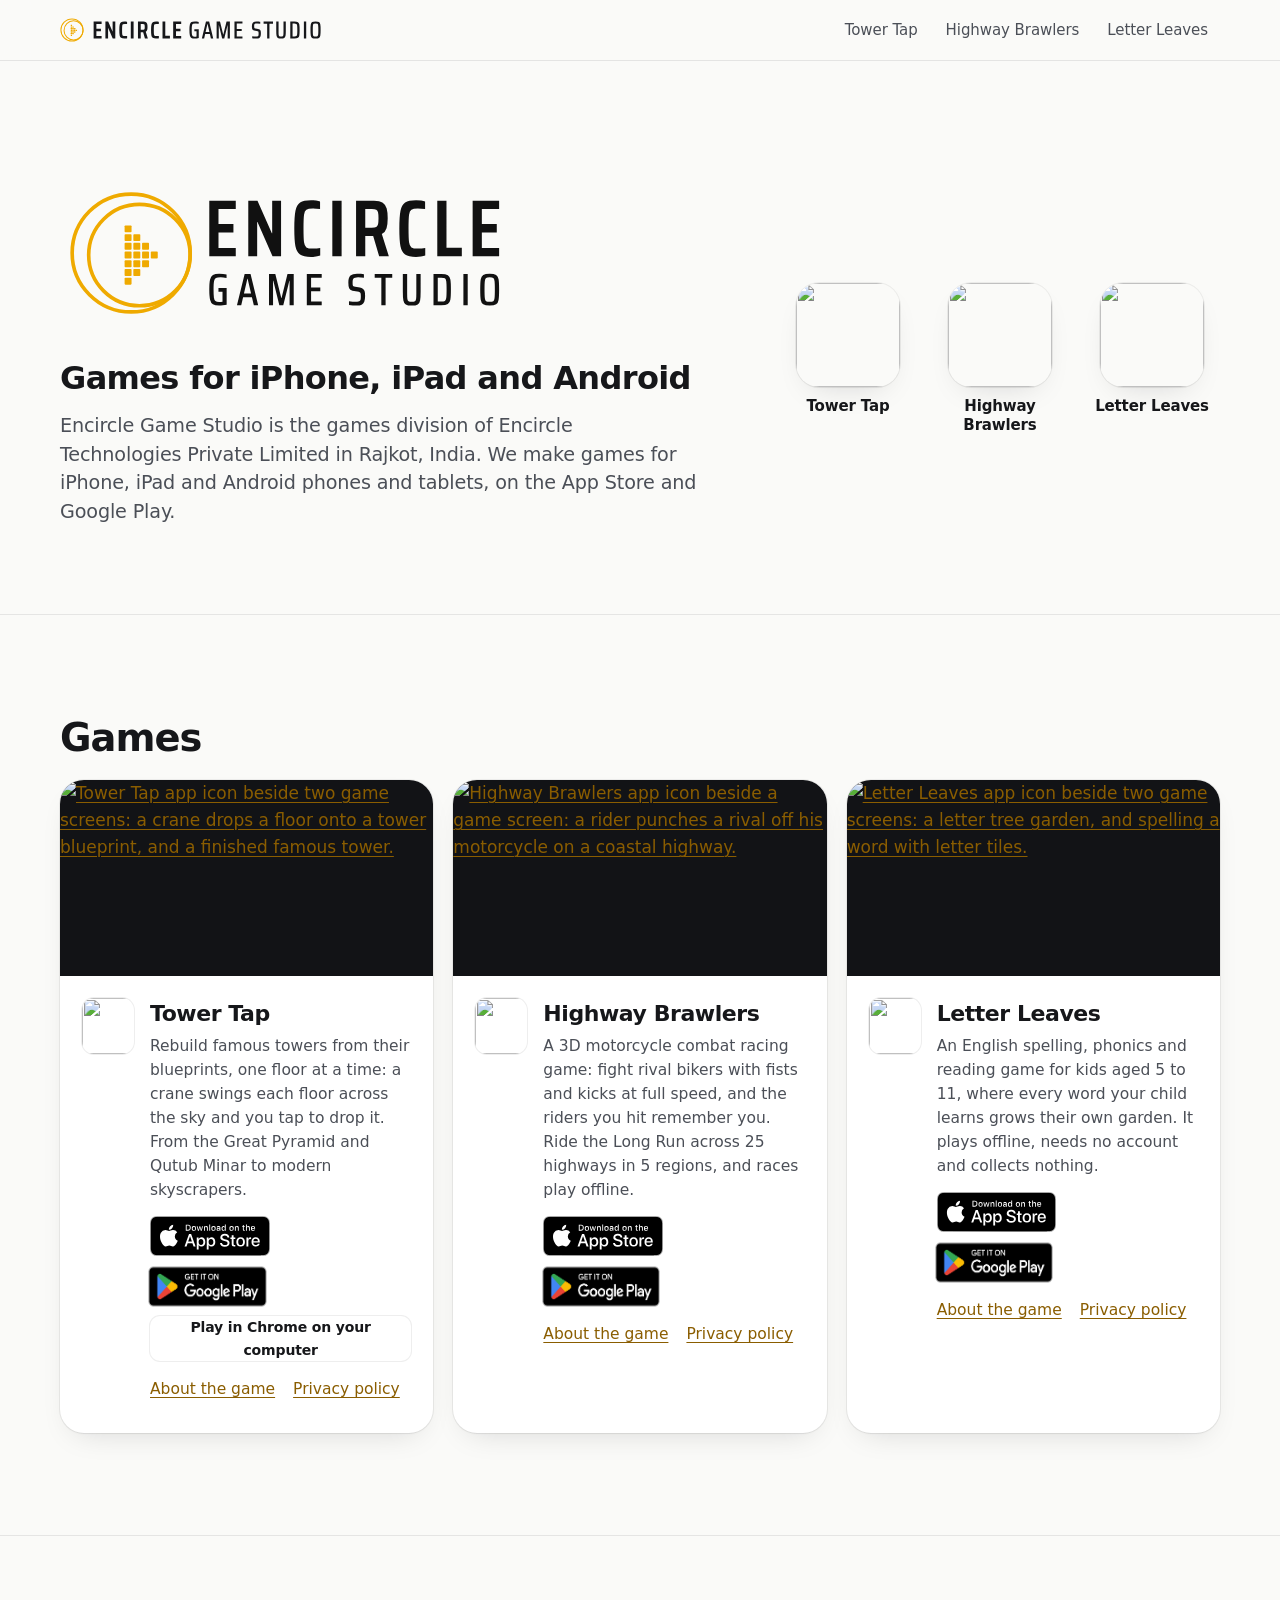
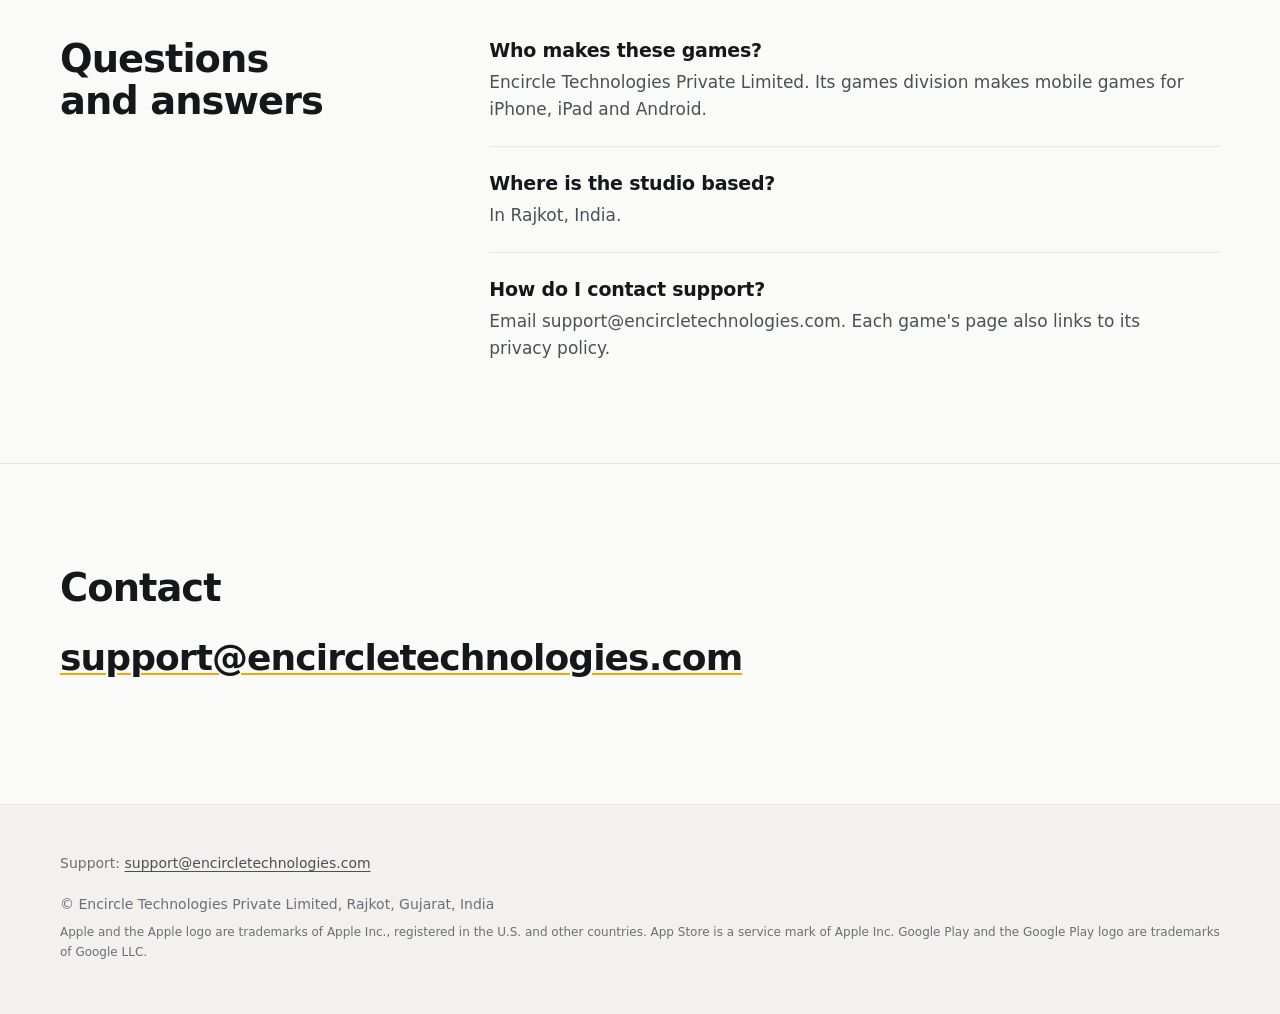
==== commit c2cdd025: "Studio site redesign v2: one type family, light and dark, emilkowalski/skills rules Co-Authored-By: " ====
--- a/index.html
+++ b/index.html
@@ -5,7 +5,8 @@
 <meta name="description" content="Encircle Game Studio, the games division of Encircle Technologies in Rajkot, India, makes casual, racing and learning games for iPhone, iPad and Android.">
 <link rel="canonical" href="https://encircle-game-studio.github.io/">
 <link rel="stylesheet" href="/studio.css">
-<meta name="theme-color" content="#121316">
+<meta name="theme-color" content="#fafaf8" media="(prefers-color-scheme: light)">
+<meta name="theme-color" content="#121316" media="(prefers-color-scheme: dark)">
 <meta property="og:type" content="website">
 <meta property="og:site_name" content="Encircle Game Studio">
 <meta property="og:title" content="Encircle Game Studio: Games for iPhone, iPad and Android">
@@ -111,7 +112,7 @@
 <a class="skip" href="#main">Skip to content</a>
 <header class="site-head"><div class="wrap"><a class="brand" href="/"><svg role="img" aria-label="Encircle Game Studio" class="logo-line" viewBox="0 0 624.2 57.2"><g fill="none" stroke="#EFAA00" stroke-width="2.4"><circle cx="28.6" cy="28.6" r="26.400000000000002"/><circle cx="32.30" cy="29.52" r="22.70"/></g><rect x="25.66" y="16.24" width="3.12" height="3.12" rx="0.37" fill="#EFAA00"/><rect x="25.66" y="20.15" width="3.12" height="3.12" rx="0.37" fill="#EFAA00"/><rect x="25.66" y="24.06" width="3.12" height="3.12" rx="0.37" fill="#EFAA00"/><rect x="25.66" y="27.97" width="3.12" height="3.12" rx="0.37" fill="#EFAA00"/><rect x="25.66" y="31.87" width="3.12" height="3.12" rx="0.37" fill="#EFAA00"/><rect x="25.66" y="35.78" width="3.12" height="3.12" rx="0.37" fill="#EFAA00"/><rect x="25.66" y="39.69" width="3.12" height="3.12" rx="0.37" fill="#EFAA00"/><rect x="29.56" y="20.15" width="3.12" height="3.12" rx="0.37" fill="#EFAA00"/><rect x="29.56" y="24.06" width="3.12" height="3.12" rx="0.37" fill="#EFAA00"/><rect x="29.56" y="27.97" width="3.12" height="3.12" rx="0.37" fill="#EFAA00"/><rect x="29.56" y="31.87" width="3.12" height="3.12" rx="0.37" fill="#EFAA00"/><rect x="29.56" y="35.78" width="3.12" height="3.12" rx="0.37" fill="#EFAA00"/><rect x="33.47" y="24.06" width="3.12" height="3.12" rx="0.37" fill="#EFAA00"/><rect x="33.47" y="27.97" width="3.12" height="3.12" rx="0.37" fill="#EFAA00"/><rect x="33.47" y="31.87" width="3.12" height="3.12" rx="0.37" fill="#EFAA00"/><rect x="37.38" y="27.97" width="3.12" height="3.12" rx="0.37" fill="#EFAA00"/><path fill="currentColor" d="M80.12623255813953 48.6V8.600000000000001H99.196V14.58837209302326H86.75413953488372V25.40232558139535H97.50995348837209V31.390697674418607H86.75413953488372V42.61162790697674H99.196V48.6Z M125.64948837209302 48.6 114.83553488372092 23.890697674418607H114.60297674418604V48.6H108.20762790697674V8.600000000000001H114.83553488372092L125.18437209302326 32.08837209302325H125.41693023255813V8.600000000000001H131.81227906976744V48.6Z M153.3820465116279 49.06511627906977Q147.97506976744185 49.06511627906977 145.47506976744185 47.35Q142.97506976744185 45.63488372093023 142.16111627906974 41.47790697674419Q141.34716279069767 37.32093023255814 141.34716279069767 28.6Q141.34716279069767 19.995348837209303 142.1901860465116 15.809302325581397Q143.03320930232556 11.623255813953492 145.53320930232556 9.879069767441862Q148.03320930232556 8.134883720930233 153.3820465116279 8.134883720930233Q155.18437209302326 8.134883720930233 157.04483720930233 8.396511627906978Q158.90530232558137 8.658139534883723 159.89367441860463 9.06511627906977V14.58837209302326Q156.81227906976744 14.123255813953492 154.66111627906974 14.123255813953492Q151.34716279069767 14.123255813953492 150.03902325581396 14.995348837209306Q148.73088372093022 15.86744186046512 148.35297674418604 18.658139534883723Q147.97506976744185 21.448837209302326 147.97506976744185 28.6Q147.97506976744185 35.75116279069768 148.35297674418604 38.54186046511628Q148.73088372093022 41.33255813953488 150.03902325581396 42.2046511627907Q151.34716279069767 43.07674418604651 154.66111627906974 43.07674418604651Q157.5680930232558 43.07674418604651 160.00995348837208 42.61162790697674V48.13488372093023Q158.84716279069767 48.54186046511628 156.95762790697674 48.80348837209303Q155.0680930232558 49.06511627906977 153.3820465116279 49.06511627906977Z M168.73088372093022 48.6V8.600000000000001H175.41693023255812V48.6Z M202.45181395348834 48.6 198.149488372093 34.00697674418605H192.45181395348834V48.6H185.82390697674415V8.600000000000001H198.73088372093022Q202.91693023255812 8.600000000000001 205.03902325581393 10.053488372093025Q207.16111627906974 11.506976744186048 207.88786046511626 14.18139534883721Q208.61460465116278 16.855813953488372 208.61460465116278 21.274418604651164Q208.61460465116278 25.576744186046515 207.77158139534882 28.42558139534884Q206.92855813953486 31.274418604651164 204.37041860465115 32.61162790697675L209.42855813953486 48.6ZM201.9866976744186 21.274418604651164Q201.9866976744186 18.367441860465117 201.66693023255812 17.030232558139538Q201.34716279069767 15.693023255813955 200.3587906976744 15.140697674418607Q199.37041860465115 14.58837209302326 197.16111627906974 14.58837209302326H192.45181395348834V28.018604651162793H197.16111627906974Q199.37041860465115 28.018604651162793 200.3587906976744 27.466279069767445Q201.34716279069767 26.913953488372094 201.66693023255812 25.54767441860465Q201.9866976744186 24.18139534883721 201.9866976744186 21.274418604651164Z M229.02158139534882 49.06511627906977Q223.61460465116278 49.06511627906977 221.11460465116278 47.35Q218.61460465116278 45.63488372093023 217.8006511627907 41.47790697674419Q216.9866976744186 37.32093023255814 216.9866976744186 28.6Q216.9866976744186 19.995348837209303 217.82972093023255 15.809302325581397Q218.6727441860465 11.623255813953492 221.1727441860465 9.879069767441862Q223.6727441860465 8.134883720930233 229.02158139534882 8.134883720930233Q230.82390697674418 8.134883720930233 232.68437209302323 8.396511627906978Q234.5448372093023 8.658139534883723 235.53320930232556 9.06511627906977V14.58837209302326Q232.45181395348837 14.123255813953492 230.30065116279067 14.123255813953492Q226.9866976744186 14.123255813953492 225.67855813953486 14.995348837209306Q224.37041860465115 15.86744186046512 223.99251162790696 18.658139534883723Q223.61460465116278 21.448837209302326 223.61460465116278 28.6Q223.61460465116278 35.75116279069768 223.99251162790696 38.54186046511628Q224.37041860465115 41.33255813953488 225.67855813953486 42.2046511627907Q226.9866976744186 43.07674418604651 230.30065116279067 43.07674418604651Q233.20762790697674 43.07674418604651 235.649488372093 42.61162790697674V48.13488372093023Q234.4866976744186 48.54186046511628 232.59716279069767 48.80348837209303Q230.70762790697674 49.06511627906977 229.02158139534882 49.06511627906977Z M244.3122790697674 48.6V8.600000000000001H250.9401860465116V42.437209302325584H261.98669767441856V48.6Z M269.7773953488372 48.6V8.600000000000001H288.84716279069767V14.58837209302326H276.4053023255814V25.40232558139535H287.16111627906974V31.390697674418607H276.4053023255814V42.61162790697674H288.84716279069767V48.6Z M320.2401860465116 31.332558139534886V26.68139534883721H330.7053023255814V47.960465116279074Q328.61227906976745 48.425581395348836 325.9378604651163 48.745348837209306Q323.2634418604651 49.06511627906977 321.05413953488375 49.06511627906977Q315.7053023255814 49.06511627906977 313.1180930232558 47.466279069767445Q310.53088372093026 45.86744186046512 309.51344186046515 41.62325581395349Q308.496 37.37906976744186 308.496 28.6Q308.496 19.879069767441862 309.51344186046515 15.634883720930233Q310.53088372093026 11.390697674418604 313.1471627906977 9.762790697674419Q315.7634418604651 8.134883720930233 321.22855813953487 8.134883720930233Q323.496 8.134883720930233 326.1413488372093 8.4546511627907Q328.78669767441863 8.774418604651167 330.58902325581397 9.29767441860465V13.716279069767445Q325.82158139534886 12.902325581395353 323.2053023255814 12.902325581395353Q318.78669767441863 12.902325581395353 317.042511627907 13.716279069767445Q315.2983255813954 14.530232558139538 314.62972093023257 17.66976744186047Q313.96111627906976 20.8093023255814 313.96111627906976 28.6Q313.96111627906976 35.8093023255814 314.42623255813953 38.948837209302326Q314.8913488372093 42.08837209302326 316.34483720930234 43.25116279069768Q317.7983255813954 44.413953488372094 321.05413953488375 44.413953488372094Q323.2634418604651 44.413953488372094 325.4146046511628 44.00697674418605V31.332558139534886Z M359.6587906976745 48.6 357.2169302325582 38.36744186046512H345.93786046511633L343.55413953488375 48.6H338.08902325581397L347.91460465116285 8.600000000000001H355.47274418604655L365.24018604651167 48.6ZM351.7518139534884 14.530232558139538H351.40297674418605L347.042511627907 33.65813953488372H356.11227906976745Z M399.6006511627907 48.6V17.262790697674422H399.3099534883721L391.5192558139535 48.6H386.4611162790698L378.78669767441863 17.262790697674422H378.43786046511633V48.6H373.26344186046515V8.600000000000001H381.34483720930234L388.9611162790698 39.472093023255816H389.3099534883721L396.92623255813953 8.600000000000001H404.8913488372093V48.6Z M415.82158139534886 48.6V8.600000000000001H434.8913488372093V13.36744186046512H421.28669767441863V25.98372093023256H433.08902325581397V30.751162790697677H421.28669767441863V43.83255813953488H434.8913488372093V48.6Z  M458.14716279069773 48.25116279069768V43.65813953488372Q463.14716279069773 44.29767441860465 466.57739534883723 44.29767441860465Q468.78669767441863 44.29767441860465 470.09483720930234 43.97790697674419Q471.4029767441861 43.65813953488372 472.1587906976745 42.90232558139535Q472.8564651162791 42.2046511627907 473.08902325581397 40.925581395348836Q473.32158139534886 39.646511627906975 473.32158139534886 37.55348837209303Q473.32158139534886 34.7046511627907 473.0599534883721 33.51279069767442Q472.7983255813954 32.32093023255814 471.89716279069773 31.82674418604651Q470.99600000000004 31.332558139534886 468.78669767441863 30.98372093023256L462.5076279069768 29.937209302325584Q459.3680930232559 29.413953488372094 458.35065116279077 26.943023255813955Q457.3332093023256 24.472093023255816 457.3332093023256 19.472093023255816Q457.3332093023256 13.193023255813955 460.03669767441863 10.663953488372094Q462.74018604651167 8.134883720930233 468.3797209302326 8.134883720930233Q470.82158139534886 8.134883720930233 473.292511627907 8.396511627906978Q475.76344186046515 8.658139534883723 477.2750697674419 9.06511627906977V13.54186046511628Q473.55413953488375 12.902325581395353 469.7169302325582 12.902325581395353Q467.3332093023256 12.902325581395353 465.99600000000004 13.251162790697677Q464.6587906976745 13.600000000000001 463.9611162790698 14.355813953488372Q463.26344186046515 15.111627906976743 463.03088372093026 16.274418604651164Q462.7983255813954 17.437209302325584 462.7983255813954 19.355813953488372Q462.7983255813954 21.797674418604654 463.03088372093026 22.87325581395349Q463.26344186046515 23.948837209302326 463.93204651162796 24.384883720930233Q464.6006511627907 24.82093023255814 466.1704186046512 25.053488372093025L472.1006511627907 26.04186046511628Q474.4262325581396 26.448837209302326 475.85065116279077 27.35Q477.2750697674419 28.251162790697677 478.08902325581397 30.34418604651163Q478.78669767441863 32.32093023255814 478.78669767441863 36.913953488372094Q478.78669767441863 41.62325581395349 477.7111162790698 44.26860465116279Q476.635534883721 46.913953488372094 474.3680930232558 47.989534883720935Q472.1006511627907 49.06511627906977 468.20530232558144 49.06511627906977Q465.8797209302326 49.06511627906977 463.089023255814 48.83255813953488Q460.2983255813954 48.6 458.14716279069773 48.25116279069768Z M493.7285581395349 48.6V13.483720930232558H485.24018604651167V8.600000000000001H507.68204651162796V13.483720930232558H499.1936744186047V48.6Z M538.2053023255814 8.600000000000001V31.1Q538.2053023255814 38.948837209302326 537.5366976744186 42.495348837209306Q536.8680930232558 46.04186046511628 534.5134418604652 47.55348837209303Q532.1587906976745 49.06511627906977 526.8099534883721 49.06511627906977Q521.5192558139536 49.06511627906977 519.1646046511628 47.55348837209303Q516.8099534883721 46.04186046511628 516.1122790697675 42.46627906976744Q515.4146046511628 38.890697674418604 515.4146046511628 31.1V8.600000000000001H520.9378604651163V33.25116279069768Q520.9378604651163 38.42558139534884 521.2576279069767 40.54767441860466Q521.5773953488373 42.669767441860465 522.7692558139536 43.48372093023256Q523.9611162790698 44.29767441860465 526.8099534883721 44.29767441860465Q529.6587906976745 44.29767441860465 530.8506511627908 43.48372093023256Q532.0425116279071 42.669767441860465 532.3622790697675 40.54767441860466Q532.682046511628 38.42558139534884 532.682046511628 33.25116279069768V8.600000000000001Z M548.8448372093023 8.600000000000001H558.7285581395349Q564.6587906976745 8.600000000000001 567.1878604651163 10.169767441860468Q569.7169302325582 11.739534883720935 570.4146046511628 15.605813953488376Q571.1122790697675 19.472093023255816 571.1122790697675 28.6Q571.1122790697675 37.72790697674419 570.4146046511628 41.59418604651163Q569.7169302325582 45.460465116279074 567.1878604651163 47.03023255813954Q564.6587906976745 48.6 558.7285581395349 48.6H548.8448372093023ZM558.6122790697675 43.83255813953488Q562.1006511627908 43.83255813953488 563.4087906976745 43.04767441860465Q564.7169302325582 42.26279069767442 565.1529767441862 39.32674418604651Q565.589023255814 36.390697674418604 565.589023255814 28.6Q565.589023255814 20.867441860465117 565.1529767441862 17.902325581395353Q564.7169302325582 14.937209302325584 563.4087906976745 14.152325581395353Q562.1006511627908 13.36744186046512 558.6122790697675 13.36744186046512H554.3099534883721V43.83255813953488Z M581.2866976744187 48.6V8.600000000000001H586.8099534883722V48.6Z M596.9843720930234 28.6Q596.9843720930234 19.355813953488372 597.682046511628 15.373255813953488Q598.3797209302326 11.390697674418604 600.8506511627907 9.762790697674419Q603.3215813953489 8.134883720930233 609.0773953488373 8.134883720930233Q614.8332093023256 8.134883720930233 617.3041395348837 9.762790697674419Q619.7750697674419 11.390697674418604 620.4727441860466 15.373255813953488Q621.1704186046512 19.355813953488372 621.1704186046512 28.6Q621.1704186046512 37.84418604651163 620.4727441860466 41.82674418604651Q619.7750697674419 45.8093023255814 617.3041395348837 47.437209302325584Q614.8332093023256 49.06511627906977 609.0773953488373 49.06511627906977Q603.3215813953489 49.06511627906977 600.8506511627907 47.437209302325584Q598.3797209302326 45.8093023255814 597.682046511628 41.82674418604651Q596.9843720930234 37.84418604651163 596.9843720930234 28.6ZM615.7053023255814 28.6Q615.7053023255814 20.634883720930233 615.2983255813954 17.582558139534886Q614.8913488372093 14.530232558139538 613.6413488372093 13.716279069767445Q612.3913488372093 12.902325581395353 609.0773953488373 12.902325581395353Q605.7634418604652 12.902325581395353 604.5425116279071 13.716279069767445Q603.3215813953489 14.530232558139538 602.9146046511628 17.553488372093028Q602.5076279069768 20.576744186046515 602.5076279069768 28.6Q602.5076279069768 36.62325581395349 602.9146046511628 39.646511627906975Q603.3215813953489 42.669767441860465 604.5425116279071 43.48372093023256Q605.7634418604652 44.29767441860465 609.0773953488373 44.29767441860465Q612.3913488372093 44.29767441860465 613.6413488372093 43.48372093023256Q614.8913488372093 42.669767441860465 615.2983255813954 39.61744186046512Q615.7053023255814 36.56511627906977 615.7053023255814 28.6Z"/></svg></a><nav aria-label="Games"><a href="/towertap/">Tower Tap</a><a href="/highwaybrawlers/">Highway Brawlers</a><a href="/letterleaves/">Letter Leaves</a></nav></div></header>
 <main id="main">
-<section class="home-hero" data-enter><div class="wrap"><div><h1 class="logo"><img src="/logo-dark.svg" width="539" height="180" alt="Encircle Game Studio"></h1>
+<section class="home-hero" data-enter><div class="wrap"><div><h1 class="logo"><picture><source srcset="/logo-dark.svg" media="(prefers-color-scheme: dark)"><img src="/logo-light.svg" width="539" height="180" alt="Encircle Game Studio"></picture></h1>
 <p class="line">Games for iPhone, iPad and Android</p>
 <p class="lead">Encircle Game Studio is the games division of Encircle Technologies Private Limited in Rajkot, India. We make games for iPhone, iPad and Android phones and tablets, on the App Store and Google Play.</p>
 </div>
--- a/studio.css
+++ b/studio.css
@@ -1,211 +1,226 @@
-/* Encircle Game Studio: one stylesheet for every page on encircle-game-studio.github.io (redesign 27 Nov 2026).
-   Game pages live in their own repos and link this file as /studio.css. /site.css stays in place for pages not yet rebuilt.
-   One system: dark ground, studio gold, each game's own accent for its links; Saira Condensed (SIL OFL, /fonts) for headings. */
-@font-face { font-family: "Saira Condensed"; font-weight: 500; font-display: swap; src: url(/fonts/saira-condensed-medium.woff) format("woff"); }
-@font-face { font-family: "Saira Condensed"; font-weight: 600; font-display: swap; src: url(/fonts/saira-condensed-semibold.woff) format("woff"); }
+/* Encircle Game Studio: one stylesheet for every page on encircle-game-studio.github.io.
+   Game pages live in their own repos and link this file as /studio.css (/site.css stays for old copies).
+   Second redesign, 27 Nov 2026, on the emilkowalski/skills rules (.claude/skills/emil-design-eng, apple-design):
+   - one type family, the platform's own (SF on Apple, Segoe on Windows, Roboto on Android), with tracking and leading set per size;
+     the Saira letters live only inside the studio logo;
+   - colours follow the device's light or dark setting; hairlines and soft shadows instead of solid borders;
+   - motion: ease-out, under 300 ms, press feedback on everything pressable, hover only on real pointers, one hero entrance. */
 :root {
-  --bg: #121316; --surface: #1a1c21; --line: #2c2f36;
-  --ink: #f1efe9; --muted: #a9abb0; --gold: #f5b81e; --on-gold: #14120c; --accent: var(--gold);
-  --display: "Saira Condensed", "Arial Narrow", system-ui, sans-serif;
-  --r1: 8px; --r2: 14px; --r3: 22px;
-  --gut: clamp(16px, 4vw, 48px);
-  --ease: cubic-bezier(.2, .7, .2, 1);
-  color-scheme: dark;
-}
-.g-towertap { --accent: #7cc3ee; }
-.g-highwaybrawlers { --accent: #f29a6a; }
-.g-letterleaves { --accent: #8fd69d; }
+  --bg: #fafaf8; --surface: #ffffff; --sunk: #f2f1ee;
+  --ink: #16171a; --ink-2: #4b4f57; --muted: #6b6f77;
+  --hair: rgba(17, 18, 22, .09); --ring: 0 0 0 1px rgba(17, 18, 22, .07);
+  --lift: 0 0 0 1px rgba(17, 18, 22, .06), 0 1px 2px rgba(17, 18, 22, .04), 0 12px 32px -16px rgba(17, 18, 22, .18);
+  --gold: #efaa00; --on-gold: #17130a; --accent: #8a5d00;
+  --head-bg: rgba(250, 250, 248, .72);
+  --r1: 10px; --r2: 16px; --r3: 24px;
+  --gut: clamp(16px, 4vw, 40px);
+  --ease-out: cubic-bezier(.23, 1, .32, 1);
+  color-scheme: light dark;
+}
+.g-towertap { --accent: #0b5f8f; }
+.g-highwaybrawlers { --accent: #a8430f; }
+.g-letterleaves { --accent: #1f6d32; }
+@media (prefers-color-scheme: dark) {
+  :root {
+    --bg: #121316; --surface: #1a1b1f; --sunk: #16171a;
+    --ink: #f1f0ec; --ink-2: #c4c5c9; --muted: #9a9ca3;
+    --hair: rgba(255, 255, 255, .09); --ring: 0 0 0 1px rgba(255, 255, 255, .07);
+    --lift: 0 0 0 1px rgba(255, 255, 255, .08), 0 12px 32px -16px rgba(0, 0, 0, .7);
+    --gold: #f5b81e; --accent: #f5b81e; --head-bg: rgba(18, 19, 22, .72);
+  }
+  .g-towertap { --accent: #7cc3ee; }
+  .g-highwaybrawlers { --accent: #f29a6a; }
+  .g-letterleaves { --accent: #8fd69d; }
+}
+
+/* type: one family; size, weight, leading and tracking move together */
 * { box-sizing: border-box; }
-html { -webkit-text-size-adjust: 100%; scroll-behavior: smooth; }
-body { margin: 0; background: var(--bg); color: var(--ink); font: 17px/1.6 system-ui, -apple-system, "Segoe UI", Roboto, "Noto Sans", "Noto Sans Devanagari", sans-serif; }
+html { -webkit-text-size-adjust: 100%; }
+body { margin: 0; background: var(--bg); color: var(--ink);
+  font: 1.0625rem/1.6 system-ui, -apple-system, "Segoe UI", Roboto, "Noto Sans", "Noto Sans Devanagari", sans-serif;
+  -webkit-font-smoothing: antialiased; text-rendering: optimizeLegibility; }
 img { max-width: 100%; }
-.wrap { width: 100%; max-width: calc(1200px + 2 * var(--gut)); margin: 0 auto; padding: 0 var(--gut); }
-a { color: var(--accent); text-underline-offset: 3px; }
-a:hover { text-decoration-thickness: 2px; }
-:focus-visible { outline: 3px solid var(--accent); outline-offset: 3px; border-radius: 4px; }
+a { -webkit-tap-highlight-color: transparent; }
+h1, h2, h3 { margin: 0; color: var(--ink); text-wrap: balance; font-optical-sizing: auto; }
+h1 { font-size: clamp(2.5rem, 5.6vw, 4.25rem); line-height: 1.04; letter-spacing: -.035em; font-weight: 700; }
+h2 { font-size: clamp(1.75rem, 3vw, 2.5rem); line-height: 1.1; letter-spacing: -.025em; font-weight: 680; margin-bottom: 20px; }
+h3 { font-size: 1.1875rem; line-height: 1.3; letter-spacing: -.012em; font-weight: 620; margin: 0 0 6px; }
+p, ul, ol, dl, table { margin: 0 0 16px; }
+p, li { max-width: 65ch; }
+ul, ol { padding-left: 22px; }
+li { margin-bottom: 6px; }
+.lead { font-size: clamp(1.125rem, 1.5vw, 1.3125rem); line-height: 1.5; letter-spacing: -.008em; color: var(--ink-2); }
+.muted, small { color: var(--muted); }
+a { color: var(--accent); text-decoration-thickness: 1px; text-underline-offset: 3px; transition: color 150ms ease; }
+:focus-visible { outline: 2px solid var(--accent); outline-offset: 3px; border-radius: 6px; }
 .skip { position: absolute; left: -999px; }
 .skip:focus { left: 12px; top: 12px; background: var(--ink); color: var(--bg); padding: 10px 14px; z-index: 20; border-radius: var(--r1); }
-
-/* type */
-h1, h2, h3 { font-family: var(--display); font-weight: 600; letter-spacing: .01em; line-height: 1.08; margin: 0; text-wrap: balance; }
-h1 { font-size: clamp(40px, 6.4vw, 76px); }
-h2 { font-size: clamp(32px, 4vw, 48px); margin-bottom: 22px; }
-h3 { font-size: 24px; font-weight: 500; margin: 0 0 6px; }
-p, ul, ol, dl, table { margin: 0 0 16px; }
-ul, ol { padding-left: 22px; }
-li { margin-bottom: 6px; }
-.lead { font-size: clamp(18px, 1.6vw, 21px); line-height: 1.55; max-width: 38rem; }
-.muted, small { color: var(--muted); }
-section[id], h2[id] { scroll-margin-top: 84px; }
-
-/* header: studio bar (all pages) and the game's own bar (game pages) */
-.site-head { position: sticky; top: 0; z-index: 10; background: var(--bg); border-bottom: 1px solid var(--line); }
-.site-head > .wrap, .studio-bar .wrap { display: flex; flex-wrap: wrap; align-items: center; justify-content: space-between; gap: 0 24px; min-height: 64px; }
+.wrap { width: 100%; max-width: calc(1160px + 2 * var(--gut)); margin: 0 auto; padding: 0 var(--gut); }
+section[id], h2[id] { scroll-margin-top: 120px; }
+
+/* header: a translucent layer the page scrolls under */
+.site-head { position: sticky; top: 0; z-index: 10; background: var(--head-bg);
+  -webkit-backdrop-filter: blur(18px) saturate(180%); backdrop-filter: blur(18px) saturate(180%); box-shadow: 0 1px 0 var(--hair); }
+@media (prefers-reduced-transparency: reduce) { .site-head { background: var(--bg); -webkit-backdrop-filter: none; backdrop-filter: none; } }
+.site-head > .wrap, .studio-bar .wrap { display: flex; flex-wrap: wrap; align-items: center; justify-content: space-between; gap: 0 24px; min-height: 60px; }
 .brand { display: inline-flex; align-items: center; color: var(--ink); min-height: 44px; }
-.brand .logo-line { height: 26px; width: auto; display: block; }
-.site-head nav { display: flex; flex-wrap: wrap; gap: 0 22px; }
-.site-head nav a { display: inline-flex; align-items: center; min-height: 44px; color: var(--muted); text-decoration: none; font-size: 15px;
-  background: linear-gradient(currentColor, currentColor) 0 calc(100% - 10px) / 0 1.5px no-repeat; transition: background-size .25s var(--ease), color .2s; }
-.site-head nav a:hover, .site-head nav a[aria-current] { color: var(--ink); background-size: 100% 1.5px; }
-.game-head .studio-bar { border-bottom: 1px solid var(--line); }
-.game-head .studio-bar .wrap { min-height: 44px; }
-.game-head .studio-bar .logo-line { height: 18px; }
-.game-head .studio-bar nav a { font-size: 13px; }
-.game-bar { display: flex; flex-wrap: wrap; align-items: center; justify-content: space-between; gap: 0 24px; min-height: 64px; }
-.game-name { display: inline-flex; align-items: center; gap: 12px; min-height: 44px; font-family: var(--display); font-weight: 600; font-size: 24px; color: var(--ink); text-decoration: none; }
-.game-name img { border-radius: 22.5%; width: 36px; height: 36px; }
-.game-bar nav a { color: var(--ink); font-weight: 600; }
-.game-bar nav a:hover { color: var(--accent); }
+.brand .logo-line { height: 24px; width: auto; display: block; }
+.site-head nav { display: flex; flex-wrap: wrap; gap: 0 4px; }
+.site-head nav a { display: inline-flex; align-items: center; min-height: 36px; padding: 0 12px; border-radius: 999px;
+  color: var(--ink-2); text-decoration: none; font-size: .9375rem; font-weight: 500; letter-spacing: -.005em;
+  transition: background-color 150ms ease, color 150ms ease; }
+.site-head nav a[aria-current] { color: var(--ink); background: var(--sunk); }
+.game-head .studio-bar { box-shadow: 0 1px 0 var(--hair); }
+.game-head .studio-bar .wrap { min-height: 40px; }
+.game-head .studio-bar .logo-line { height: 16px; }
+.game-head .studio-bar nav a { font-size: .8125rem; min-height: 30px; padding: 0 10px; }
+.game-bar { display: flex; flex-wrap: wrap; align-items: center; justify-content: space-between; gap: 0 24px; min-height: 60px; }
+.game-name { display: inline-flex; align-items: center; gap: 10px; min-height: 44px; font-weight: 650; font-size: 1.125rem; letter-spacing: -.015em; color: var(--ink); text-decoration: none; }
+.game-name img { border-radius: 22.5%; width: 32px; height: 32px; box-shadow: var(--ring); }
+.game-bar nav a { color: var(--ink-2); }
 @media (max-width: 760px) {
-  .site-head { position: static; }
-  .site-head nav { gap: 0 16px; }
   .game-bar { padding-bottom: 6px; }
-  .game-bar nav { gap: 0 16px; flex-wrap: nowrap; overflow-x: auto; max-width: 100%; scrollbar-width: none; }
+  .game-bar nav { flex-wrap: nowrap; overflow-x: auto; max-width: 100%; scrollbar-width: none; margin: 0 calc(-1 * var(--gut)); padding: 0 calc(var(--gut) - 12px); }
   .game-bar nav a { white-space: nowrap; }
 }
-.stores.small .btn { min-height: 44px; font-size: 15px; padding: 0 16px; }
+
+/* pressable things: instant press feedback; hover only where there is a real pointer */
+.btn, a.b, .stores a, .card, .shelf a, .screens, .support-links a, .site-head nav a {
+  transition: transform 160ms var(--ease-out), box-shadow 200ms ease, background-color 150ms ease, color 150ms ease; }
+.btn:active, a.b:active, .stores a:active, .shelf a:active, .screens:active, .support-links a:active, .site-head nav a:active { transform: scale(.97); }
+@media (hover: hover) and (pointer: fine) {
+  .site-head nav a:hover { color: var(--ink); background: var(--sunk); }
+  .card:hover { box-shadow: var(--lift), 0 20px 40px -20px rgba(17, 18, 22, .25); transform: translateY(-2px); }
+  .art:hover > img { transform: scale(1.02); }
+  .shelf a:hover img { transform: translateY(-2px); }
+  .stores a:hover { transform: translateY(-1px); }
+  .support-links a:hover { background: var(--sunk); }
+  a:hover { text-decoration-thickness: 2px; }
+}
 
 /* buttons and official store badges (unaltered; Google's PNG carries 0.244 x height clear space each side) */
-.btn, a.b { display: inline-flex; align-items: center; justify-content: center; min-height: 52px; padding: 0 22px; border-radius: var(--r1);
-  font-weight: 650; text-decoration: none; text-align: center; background: var(--gold); color: var(--on-gold); border: 2px solid var(--gold);
-  transition: transform .15s var(--ease), background-color .2s, color .2s; }
-.btn:hover, a.b:hover { transform: translateY(-1px); }
-.btn:active, a.b:active { transform: translateY(1px) scale(.98); }
-.btn.alt, a.b.g, a.b.c { background: transparent; color: var(--ink); border-color: var(--line); }
-.btn.alt:hover, a.b.g:hover, a.b.c:hover { border-color: var(--accent); color: var(--accent); }
-.stores { display: flex; flex-wrap: wrap; align-items: center; gap: 14px; margin: 26px 0 8px; padding: 0; list-style: none; }
+.btn, a.b { display: inline-flex; align-items: center; justify-content: center; min-height: 48px; padding: 0 20px; border-radius: var(--r1);
+  font-weight: 600; font-size: 1rem; letter-spacing: -.01em; text-decoration: none; text-align: center; background: var(--gold); color: var(--on-gold); }
+.btn.alt, a.b.g, a.b.c { background: var(--surface); color: var(--ink); box-shadow: var(--ring); }
+.stores { display: flex; flex-wrap: wrap; align-items: center; gap: 12px; margin: 28px 0 8px; padding: 0; list-style: none; }
 .stores li { margin: 0; }
-.stores a { display: block; border-radius: var(--r1); transition: transform .15s var(--ease); }
-.stores a:hover { transform: translateY(-2px); }
-.stores a:active { transform: translateY(0) scale(.98); }
+.stores a { display: block; border-radius: var(--r1); }
 .stores img { display: block; height: auto; }
-.stores .b-apple { height: 54px; width: auto; }
-.stores .b-play { height: calc(54px / .672); width: auto; margin: calc(54px * -.244); }
-.stores.small { margin: 16px 0 12px; gap: 12px; }
-.stores.small .b-apple { height: 44px; }
-.stores.small .b-play { height: calc(44px / .672); margin: calc(44px * -.244); }
-
-/* hero entrance: once on load, nothing hidden under reduced motion */
-@keyframes rise { from { opacity: 0; transform: translateY(18px); } to { opacity: 1; transform: none; } }
-[data-enter] > * > * { animation: rise .8s var(--ease) both; }
-[data-enter] > * > *:nth-child(2) { animation-delay: .08s; }
-[data-enter] > * > *:nth-child(3) { animation-delay: .16s; }
-[data-enter] > * > *:nth-child(4) { animation-delay: .24s; }
-[data-enter] > * > *:nth-child(n+5) { animation-delay: .32s; }
+.stores .b-apple { height: 50px; width: auto; }
+.stores .b-play { height: calc(50px / .672); width: auto; margin: calc(50px * -.244); }
+.stores.small { margin: 14px 0 6px; gap: 10px; }
+.stores.small .b-apple { height: 40px; }
+.stores.small .b-play { height: calc(40px / .672); margin: calc(40px * -.244); }
+.stores.small .btn { min-height: 40px; font-size: .875rem; padding: 0 14px; }
+
+/* the one entrance: the hero, once, on load; its parts follow each other closely */
+@keyframes enter { from { opacity: 0; transform: translateY(8px); } }
+[data-enter] .wrap > * { animation: enter 500ms var(--ease-out) both; }
+[data-enter] .wrap > * + * { animation-delay: 80ms; }
+@keyframes fade { from { opacity: 0; } }
 @media (prefers-reduced-motion: reduce) {
-  html { scroll-behavior: auto; }
-  *, *::before, *::after { animation: none !important; transition: none !important; }
-}
-
-/* sections */
-main > section, .band { padding: clamp(64px, 9vw, 120px) 0; border-top: 1px solid var(--line); }
-main > section:first-child { border-top: 0; }
-.band.alt { background: var(--surface); }
+  [data-enter] .wrap > * { animation: fade 200ms ease both; }
+  .btn, a.b, .stores a, .card, .shelf a, .screens, .support-links a, .site-head nav a, .art img, .shelf img { transition: background-color 150ms ease, color 150ms ease, box-shadow 200ms ease; }
+  .btn:active, a.b:active, .stores a:active, .shelf a:active, .screens:active, .support-links a:active, .site-head nav a:active, .card:hover { transform: none; }
+}
+
+/* sections: space does the separating */
+main > section { padding: clamp(56px, 8vw, 104px) 0; }
+main > section + section { box-shadow: 0 -1px 0 var(--hair); }
 
 /* home */
-.home-hero { padding: clamp(56px, 9vw, 112px) 0 clamp(48px, 6vw, 80px); }
-.home-hero .wrap { display: grid; grid-template-columns: minmax(0, 1.1fr) minmax(0, .9fr); gap: 48px; align-items: center; }
+.home-hero { padding: clamp(56px, 9vw, 120px) 0 clamp(40px, 6vw, 72px); }
+.home-hero .wrap { display: grid; grid-template-columns: minmax(0, 1.15fr) minmax(0, .85fr); gap: 48px; align-items: center; }
 h1.logo { line-height: 0; margin: 0 0 28px; }
-h1.logo img { width: min(100%, 520px); height: auto; }
-.line { font-family: var(--display); font-weight: 500; font-size: clamp(26px, 3vw, 36px); line-height: 1.15; color: var(--gold); margin: 0 0 18px; }
-.shelf { list-style: none; margin: 0; padding: 0; display: grid; grid-template-columns: repeat(auto-fill, minmax(128px, 1fr)); gap: 28px 20px; justify-self: end; width: min(100%, 480px); }
+h1.logo img { width: min(100%, 460px); height: auto; }
+.line { font-size: clamp(1.5rem, 2.6vw, 2rem); line-height: 1.2; letter-spacing: -.02em; font-weight: 620; color: var(--ink); margin: 0 0 14px; }
+.shelf { list-style: none; margin: 0; padding: 0; display: grid; grid-template-columns: repeat(auto-fill, minmax(120px, 1fr)); gap: 28px 16px; justify-self: end; width: min(100%, 440px); }
 .shelf li { margin: 0; }
-.shelf a { display: flex; flex-direction: column; align-items: center; gap: 12px; color: var(--ink); text-decoration: none; font-family: var(--display); font-weight: 500; font-size: 19px; text-align: center; line-height: 1.15; }
-.shelf img { width: 112px; height: 112px; border-radius: 22.5%; box-shadow: 0 0 0 1px var(--line); transition: transform .25s var(--ease); }
-.shelf a:hover img { transform: translateY(-3px) scale(1.03); }
-.shelf a:hover { color: var(--gold); }
-.cards { list-style: none; padding: 0; margin: 0; display: grid; grid-template-columns: repeat(auto-fit, minmax(min(100%, 340px), 1fr)); gap: 24px; }
-.card { margin: 0; background: var(--surface); border: 1px solid var(--line); border-radius: var(--r3); overflow: hidden; display: flex; flex-direction: column;
-  transition: transform .25s var(--ease), border-color .25s; }
-.card:hover { transform: translateY(-2px); border-color: #3a3e48; }
+.shelf a { display: flex; flex-direction: column; align-items: center; gap: 10px; color: var(--ink); text-decoration: none; font-size: .9375rem; font-weight: 550; letter-spacing: -.01em; text-align: center; line-height: 1.25; }
+.shelf img { width: 104px; height: 104px; border-radius: 22.5%; box-shadow: var(--lift); transition: transform 200ms var(--ease-out); }
+.cards { list-style: none; padding: 0; margin: 0; display: grid; grid-template-columns: repeat(auto-fit, minmax(min(100%, 330px), 1fr)); gap: 20px; }
+.card { margin: 0; background: var(--surface); border-radius: var(--r3); overflow: hidden; display: flex; flex-direction: column; box-shadow: var(--lift); }
 .art { position: relative; display: block; overflow: hidden; background: #121316; }
-.art img { display: block; width: 100%; height: auto; transition: transform .5s var(--ease); }
+.art img { display: block; width: 100%; height: auto; transition: transform 300ms var(--ease-out); }
 .card .art { aspect-ratio: 1024 / 538; }
 .card .art > img { height: 100%; object-fit: cover; }
-.art:hover > img { transform: scale(1.03); }
 .peek { position: absolute; inset: 0; display: flex; justify-content: center; align-items: center; gap: 10px; padding: 14px;
-  background: #121316; opacity: 0; transition: opacity .25s ease; pointer-events: none; }
-.peek img { height: 100%; width: auto; border-radius: 8px; transform: translateY(12px); transition: transform .35s var(--ease); }
+  background: #121316; opacity: 0; transition: opacity 200ms ease; pointer-events: none; }
+.peek img { height: 100%; width: auto; border-radius: 8px; transform: translateY(8px); transition: transform 250ms var(--ease-out); }
 .peek.wide img { height: auto; width: 48%; }
-.art:hover .peek, .art:focus-visible .peek { opacity: 1; }
-.art:hover .peek img, .art:focus-visible .peek img { transform: none; }
-.info { display: grid; grid-template-columns: 56px 1fr; gap: 16px; padding: 22px 22px 18px; flex: 1; }
-.info .icon { border-radius: 22.5%; display: block; }
-.info h3 { font-size: 28px; margin: 4px 0 8px; }
+@media (hover: hover) and (pointer: fine) {
+  .art:hover .peek { opacity: 1; }
+  .art:hover .peek img { transform: none; }
+}
+.art:focus-visible .peek { opacity: 1; }
+.art:focus-visible .peek img { transform: none; }
+.info { display: grid; grid-template-columns: 52px 1fr; gap: 16px; padding: 22px 22px 18px; flex: 1; }
+.info .icon { border-radius: 22.5%; display: block; box-shadow: var(--ring); }
+.info h3 { font-size: 1.375rem; letter-spacing: -.02em; font-weight: 680; margin: 2px 0 6px; }
 .info h3 a { color: var(--ink); text-decoration: none; }
-.info h3 a:hover { color: var(--gold); }
-.info p { margin: 0 0 6px; color: var(--muted); font-size: 16px; }
-.links { display: flex; flex-wrap: wrap; gap: 0 18px; font-size: 15px; }
-.links a { display: inline-flex; align-items: center; min-height: 44px; }
+.info p { margin: 0 0 4px; color: var(--ink-2); font-size: .9688rem; line-height: 1.55; }
+.links { display: flex; flex-wrap: wrap; gap: 0 18px; font-size: .9375rem; }
+.links a { display: inline-flex; align-items: center; min-height: 44px; font-weight: 500; }
 .split { display: grid; grid-template-columns: minmax(0, 1fr) minmax(0, 2fr); gap: 24px 64px; align-items: start; }
-.split > h2 { position: sticky; top: 100px; }
-.faq h3 { font-family: inherit; font-size: 19px; font-weight: 650; letter-spacing: 0; line-height: 1.35; margin: 0 0 6px; }
-.faq h3 ~ h3 { margin-top: 28px; padding-top: 28px; border-top: 1px solid var(--line); }
-.faq p { color: var(--muted); max-width: 40rem; margin: 0; }
-.contact a.big { font-family: var(--display); font-weight: 500; font-size: clamp(24px, 3.4vw, 44px); color: var(--ink); text-decoration-color: var(--gold); overflow-wrap: anywhere; }
-.contact a.big:hover { color: var(--gold); }
-
-/* game page hero: the game's name, line, stores and its screens side by side */
+.split > h2 { position: sticky; top: 120px; }
+.faq h3 ~ h3 { margin-top: 24px; padding-top: 24px; box-shadow: 0 -1px 0 var(--hair); }
+.faq p { color: var(--ink-2); margin: 0; }
+.contact a.big { font-size: clamp(1.375rem, 3vw, 2.25rem); font-weight: 650; letter-spacing: -.025em; color: var(--ink); overflow-wrap: anywhere; text-decoration-color: var(--gold); text-decoration-thickness: 2px; }
+
+/* game page hero: name, line, stores, and the game's own screens */
 .game-hero { padding: clamp(48px, 7vw, 96px) 0; }
 .game-hero .wrap { display: grid; grid-template-columns: minmax(0, 1fr) minmax(0, 1fr); gap: 56px; align-items: center; }
-.game-hero .icon { width: 88px; height: 88px; border-radius: 22.5%; display: block; margin: 0 0 22px; }
-.game-hero h1 { font-size: clamp(40px, 5.4vw, 68px); }
-.tagline { color: var(--accent); font-family: var(--display); font-weight: 500; font-size: clamp(22px, 2.2vw, 28px); line-height: 1.2; margin: 16px 0 18px; }
-.screens { display: flex; justify-content: center; align-items: flex-end; gap: 18px; text-decoration: none; }
-.screens img { display: block; height: auto; width: calc(50% - 9px); max-width: 280px; border-radius: 20px; border: 1px solid var(--line);
-  transition: transform .5s var(--ease); }
+.game-hero .icon { width: 80px; height: 80px; border-radius: 22.5%; display: block; margin: 0 0 24px; box-shadow: var(--lift); }
+.game-hero h1 { font-size: clamp(2.5rem, 5vw, 3.75rem); }
+.tagline { color: var(--accent); font-size: clamp(1.25rem, 1.9vw, 1.5rem); line-height: 1.25; letter-spacing: -.018em; font-weight: 620; margin: 14px 0 16px; }
+.screens { display: flex; justify-content: center; gap: 16px; text-decoration: none; border-radius: var(--r3); }
+.screens img { display: block; height: auto; width: calc(50% - 8px); max-width: 270px; border-radius: 22px; box-shadow: var(--lift); }
 .screens.wide img { width: 100%; max-width: none; border-radius: var(--r2); }
-.screens:hover img { transform: translateY(-4px); }
-.blurb { font-size: 19px; max-width: 46rem; margin-bottom: 36px; }
-.features { display: grid; grid-template-columns: repeat(3, minmax(0, 1fr)); gap: 20px; margin-bottom: 20px; }
-.features > div { background: var(--surface); border: 1px solid var(--line); border-radius: var(--r2); padding: 24px; transition: border-color .25s, transform .25s var(--ease); }
-.features > div:hover { border-color: var(--accent); transform: translateY(-2px); }
-.features h3 { font-size: 24px; margin: 0 0 8px; }
-.features p { margin: 0; color: var(--muted); font-size: 16px; }
-.facts { display: grid; grid-template-columns: repeat(auto-fit, minmax(min(100%, 260px), 1fr)); gap: 0; margin: 40px 0 0; border-top: 1px solid var(--line); }
-.facts > div { padding: 16px 20px 16px 0; border-bottom: 1px solid var(--line); }
-.facts dt { color: var(--muted); font-size: 14px; }
-.facts dd { margin: 2px 0 0; }
-.gallery { list-style: none; margin: 0; padding: 4px var(--gut) 16px; display: flex; gap: 16px; overflow-x: auto; scroll-snap-type: x mandatory;
-  scroll-padding-inline: var(--gut); max-width: calc(1200px + 2 * var(--gut)); margin-inline: auto; }
-.gallery li { margin: 0; flex: 0 0 auto; scroll-snap-align: start; }
-.gallery img { display: block; height: 520px; width: auto; border-radius: 18px; border: 1px solid var(--line); }
-.gallery.wide img { height: auto; width: min(82vw, 760px); border-radius: var(--r2); }
-#screenshots h2 { margin-bottom: 26px; }
-.news { background: var(--surface); border: 1px solid var(--line); border-radius: var(--r2); padding: clamp(22px, 3vw, 36px); max-width: 52rem; }
-.news h3 { margin: 0 0 12px; color: var(--accent); }
-.news h3 ~ h3 { margin-top: 26px; }
-.news ul { margin-bottom: 0; }
-.support-links { list-style: none; padding: 0; display: grid; grid-template-columns: repeat(auto-fit, minmax(min(100%, 220px), 1fr)); gap: 12px; }
-.support-links li { margin: 0; }
-.support-links a { display: flex; align-items: center; min-height: 56px; padding: 0 18px; background: var(--surface); border: 1px solid var(--line);
-  border-radius: var(--r1); color: var(--ink); text-decoration: none; transition: border-color .2s, transform .15s var(--ease); }
-.support-links a:hover { border-color: var(--accent); transform: translateY(-2px); }
-#parents ~ ul, #parents + ul { max-width: 46rem; }
+.blurb { font-size: 1.1875rem; line-height: 1.55; letter-spacing: -.008em; color: var(--ink-2); margin-bottom: 36px; }
+.features { display: grid; grid-template-columns: repeat(3, minmax(0, 1fr)); gap: 16px; margin-bottom: 16px; }
+.features > div { background: var(--surface); border-radius: var(--r2); padding: 22px 22px 20px; box-shadow: var(--lift); }
+.features p { margin: 0; color: var(--ink-2); font-size: .9688rem; line-height: 1.55; }
+.facts { display: grid; grid-template-columns: repeat(auto-fit, minmax(min(100%, 250px), 1fr)); gap: 0 32px; margin: 40px 0 0; }
+.facts > div { padding: 14px 0; box-shadow: 0 -1px 0 var(--hair); }
+.facts dt { color: var(--muted); font-size: .8125rem; font-weight: 500; letter-spacing: .01em; }
+.facts dd { margin: 2px 0 0; font-size: .9688rem; }
+.gallery { list-style: none; margin: 0 auto; padding: 4px var(--gut) 20px; display: flex; gap: 14px; overflow-x: auto; scroll-snap-type: x mandatory;
+  scroll-padding-inline: var(--gut); max-width: calc(1160px + 2 * var(--gut)); overscroll-behavior-x: contain; }
+.gallery li { margin: 0; flex: 0 0 auto; scroll-snap-align: start; max-width: none; }
+.gallery img { display: block; height: 500px; width: auto; border-radius: 22px; box-shadow: var(--ring); }
+.gallery.wide img { height: auto; width: min(82vw, 720px); border-radius: var(--r2); }
+.news { background: var(--surface); border-radius: var(--r2); padding: clamp(22px, 3vw, 32px); max-width: 52rem; box-shadow: var(--lift); }
+.news h3 { margin: 0 0 10px; }
+.news h3 ~ h3 { margin-top: 24px; }
+.news ul { margin-bottom: 0; color: var(--ink-2); }
+.support-links { list-style: none; padding: 0; display: grid; grid-template-columns: repeat(auto-fit, minmax(min(100%, 210px), 1fr)); gap: 10px; }
+.support-links li { margin: 0; max-width: none; }
+.support-links a { display: flex; align-items: center; min-height: 52px; padding: 0 18px; background: var(--surface); border-radius: var(--r1);
+  color: var(--ink); font-weight: 550; letter-spacing: -.01em; text-decoration: none; box-shadow: var(--ring); }
 
 /* footer */
-.site-foot { border-top: 1px solid var(--line); background: #0c0d0f; color: var(--muted); font-size: 15px; }
-.site-foot .wrap { padding-top: 40px; padding-bottom: 48px; }
-.site-foot p { margin: 0 0 8px; }
-.site-foot a { color: var(--ink); }
+.site-foot { background: var(--sunk); color: var(--muted); font-size: .875rem; box-shadow: 0 -1px 0 var(--hair); }
+.site-foot .wrap { padding-top: 36px; padding-bottom: 44px; }
+.site-foot p { margin: 0 0 8px; max-width: none; }
+.site-foot a { color: var(--ink-2); }
 .site-foot p:first-child a { display: inline-flex; align-items: center; min-height: 44px; }
-.tm { font-size: 13px; max-width: 60rem; }
+.tm { font-size: .75rem; max-width: 60rem; }
 
 /* legal, help and 404 pages: one readable column */
 main.wrap { padding-top: 48px; padding-bottom: 80px; }
-.doc main, .get main, body:not([class]) main { max-width: calc(46rem + 2 * var(--gut)); }
-.doc h1 { font-size: clamp(34px, 5vw, 52px); margin-bottom: 18px; }
-.doc h2 { font-size: clamp(26px, 3vw, 32px); margin: 44px 0 12px; }
-.doc h3 { margin-top: 26px; }
-table { border-collapse: collapse; width: 100%; font-size: 15px; }
-td, th { border: 1px solid var(--line); padding: 8px 10px; text-align: left; vertical-align: top; overflow-wrap: break-word; hyphens: auto; }
-th { background: var(--surface); }
-@media (max-width: 480px) { table { font-size: 14px; } td, th { padding: 6px; } }
-.lang { font-size: 15px; color: var(--muted); }
+.doc main, .get main { max-width: calc(44rem + 2 * var(--gut)); }
+.doc h1 { font-size: clamp(2rem, 4.4vw, 2.75rem); letter-spacing: -.03em; margin-bottom: 16px; }
+.doc h2 { font-size: clamp(1.375rem, 2.4vw, 1.625rem); letter-spacing: -.02em; margin: 40px 0 10px; }
+.doc h3 { margin-top: 24px; }
+table { border-collapse: collapse; width: 100%; font-size: .9375rem; }
+td, th { border: 1px solid var(--hair); padding: 8px 10px; text-align: left; vertical-align: top; overflow-wrap: break-word; hyphens: auto; }
+th { background: var(--sunk); font-weight: 600; }
+@media (max-width: 480px) { table { font-size: .875rem; } td, th { padding: 6px; } }
+.lang { font-size: .9375rem; color: var(--muted); }
 .get main { text-align: center; }
-.get img { border-radius: 22.5%; }
+.get main p, .get main li { margin-left: auto; margin-right: auto; }
+.get img { border-radius: 22.5%; box-shadow: var(--lift); }
 .get a.b { display: flex; max-width: 320px; margin: 12px auto; }
-body:not([class]) h1 { margin-bottom: 18px; }
 
 /* small screens */
 @media (max-width: 900px) {
@@ -213,11 +228,12 @@
   .shelf { justify-self: start; }
   .split > h2 { position: static; }
   .features { grid-template-columns: repeat(2, minmax(0, 1fr)); }
-  .screens img { max-width: 240px; }
+  .screens img { max-width: 230px; }
 }
 @media (max-width: 560px) {
   .features { grid-template-columns: 1fr; }
-  .gallery img { height: 400px; }
-  .info { grid-template-columns: 48px 1fr; padding: 18px; }
-  .info .icon { width: 48px; height: 48px; }
-}
+  .gallery img { height: 420px; }
+  .info { grid-template-columns: 44px 1fr; padding: 18px; }
+  .info .icon { width: 44px; height: 44px; }
+  .shelf img { width: 84px; height: 84px; }
+}
